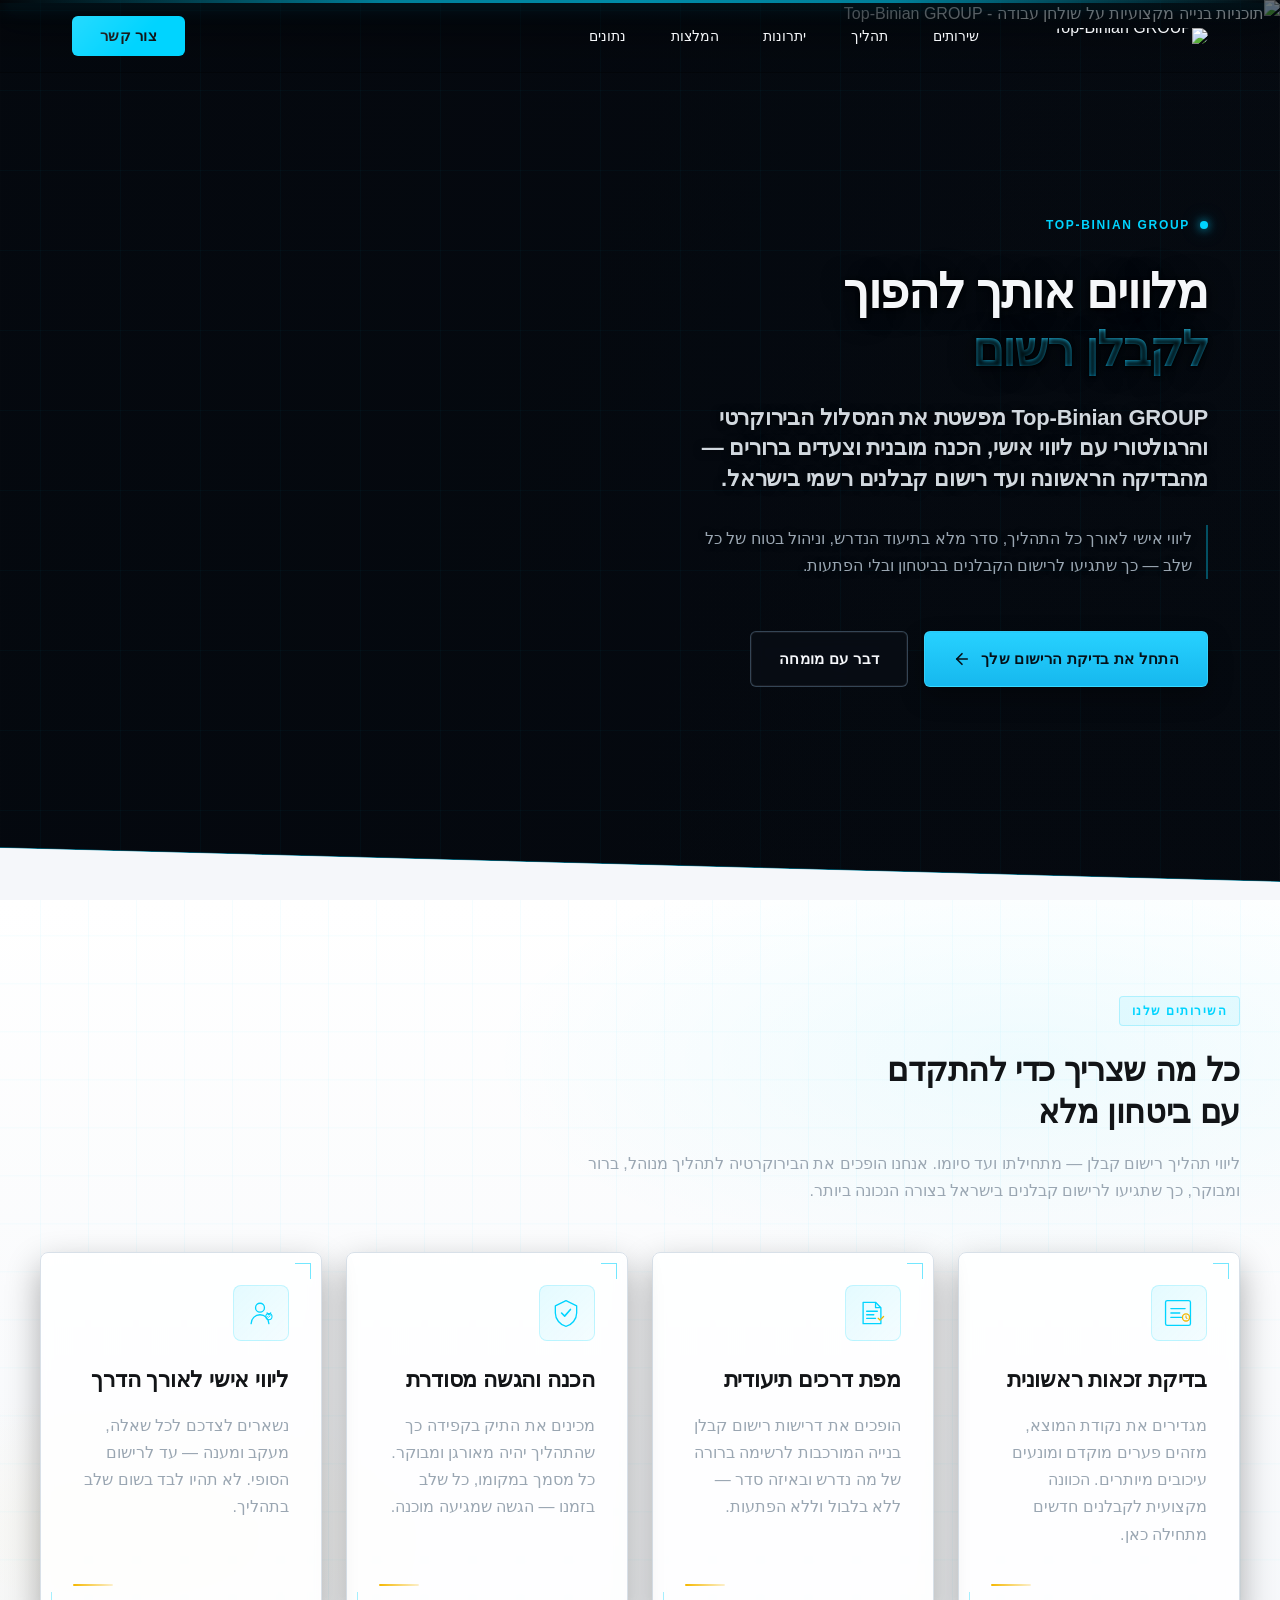
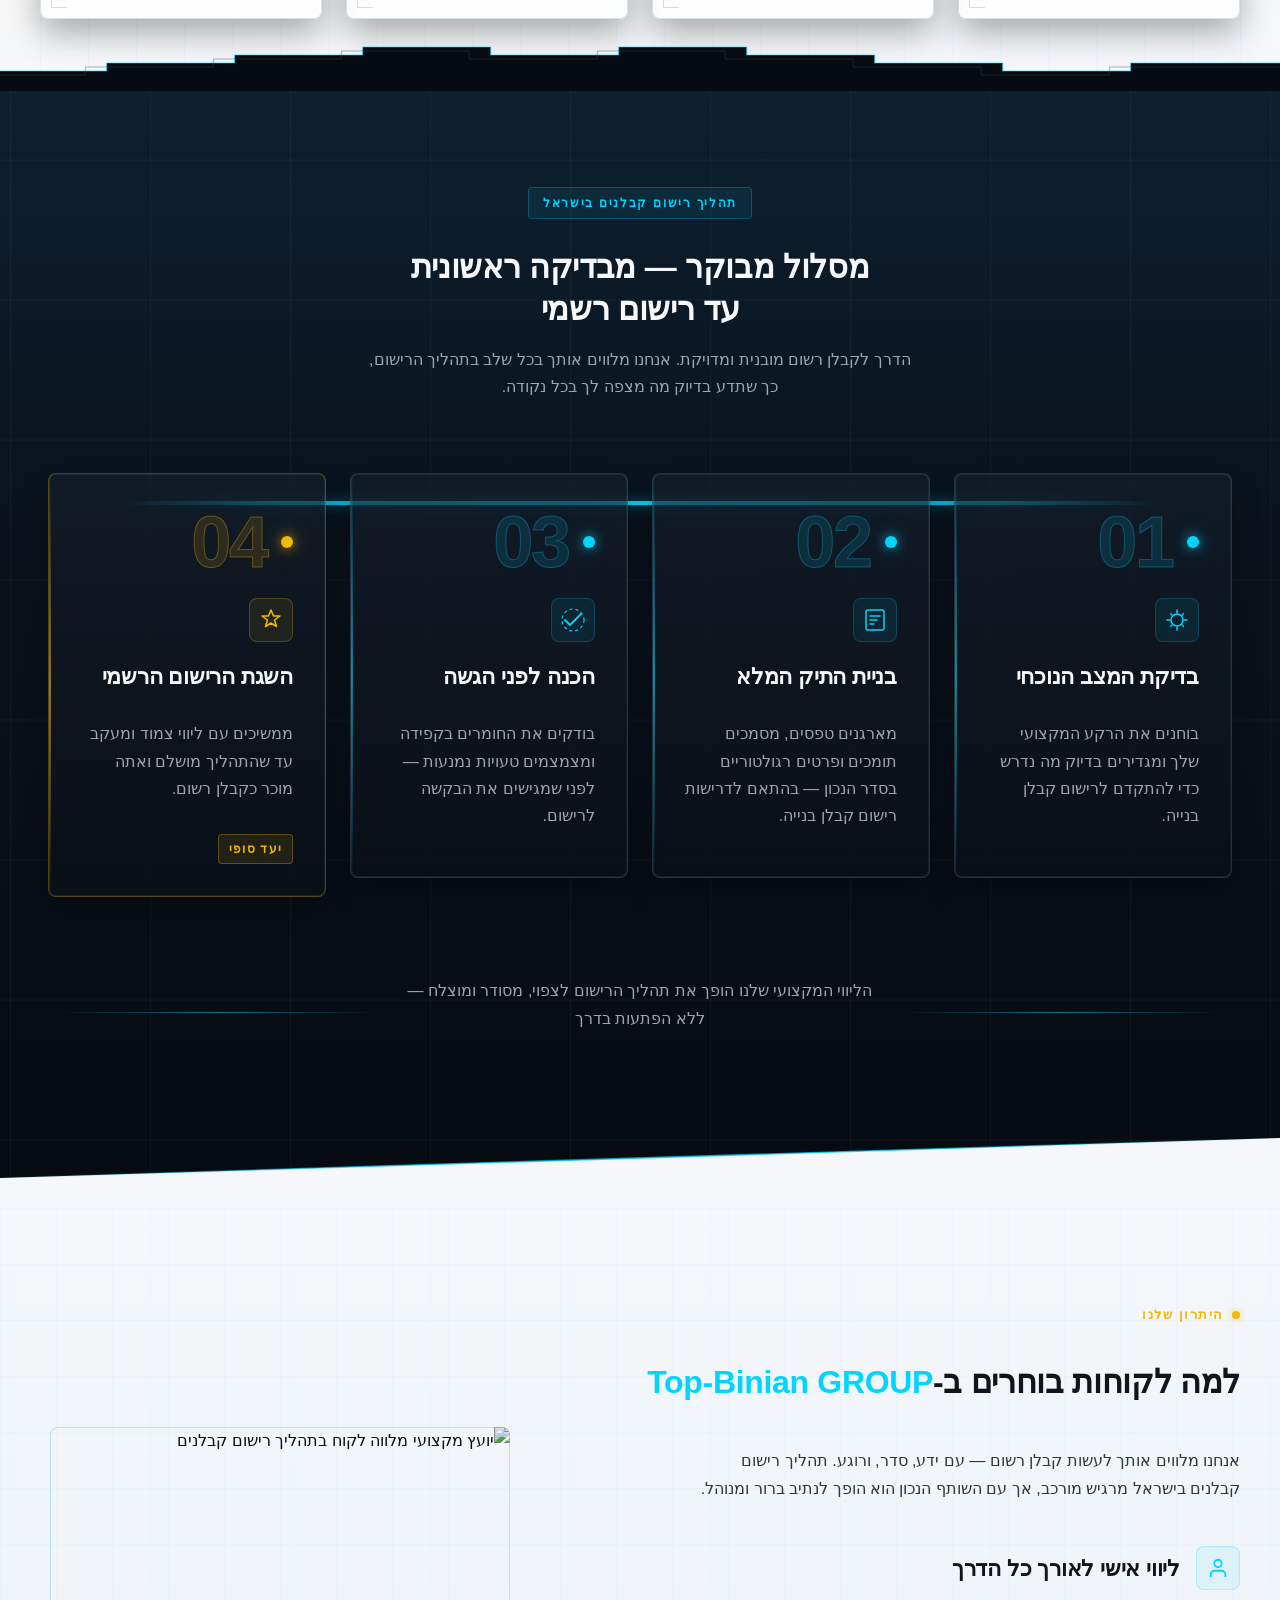
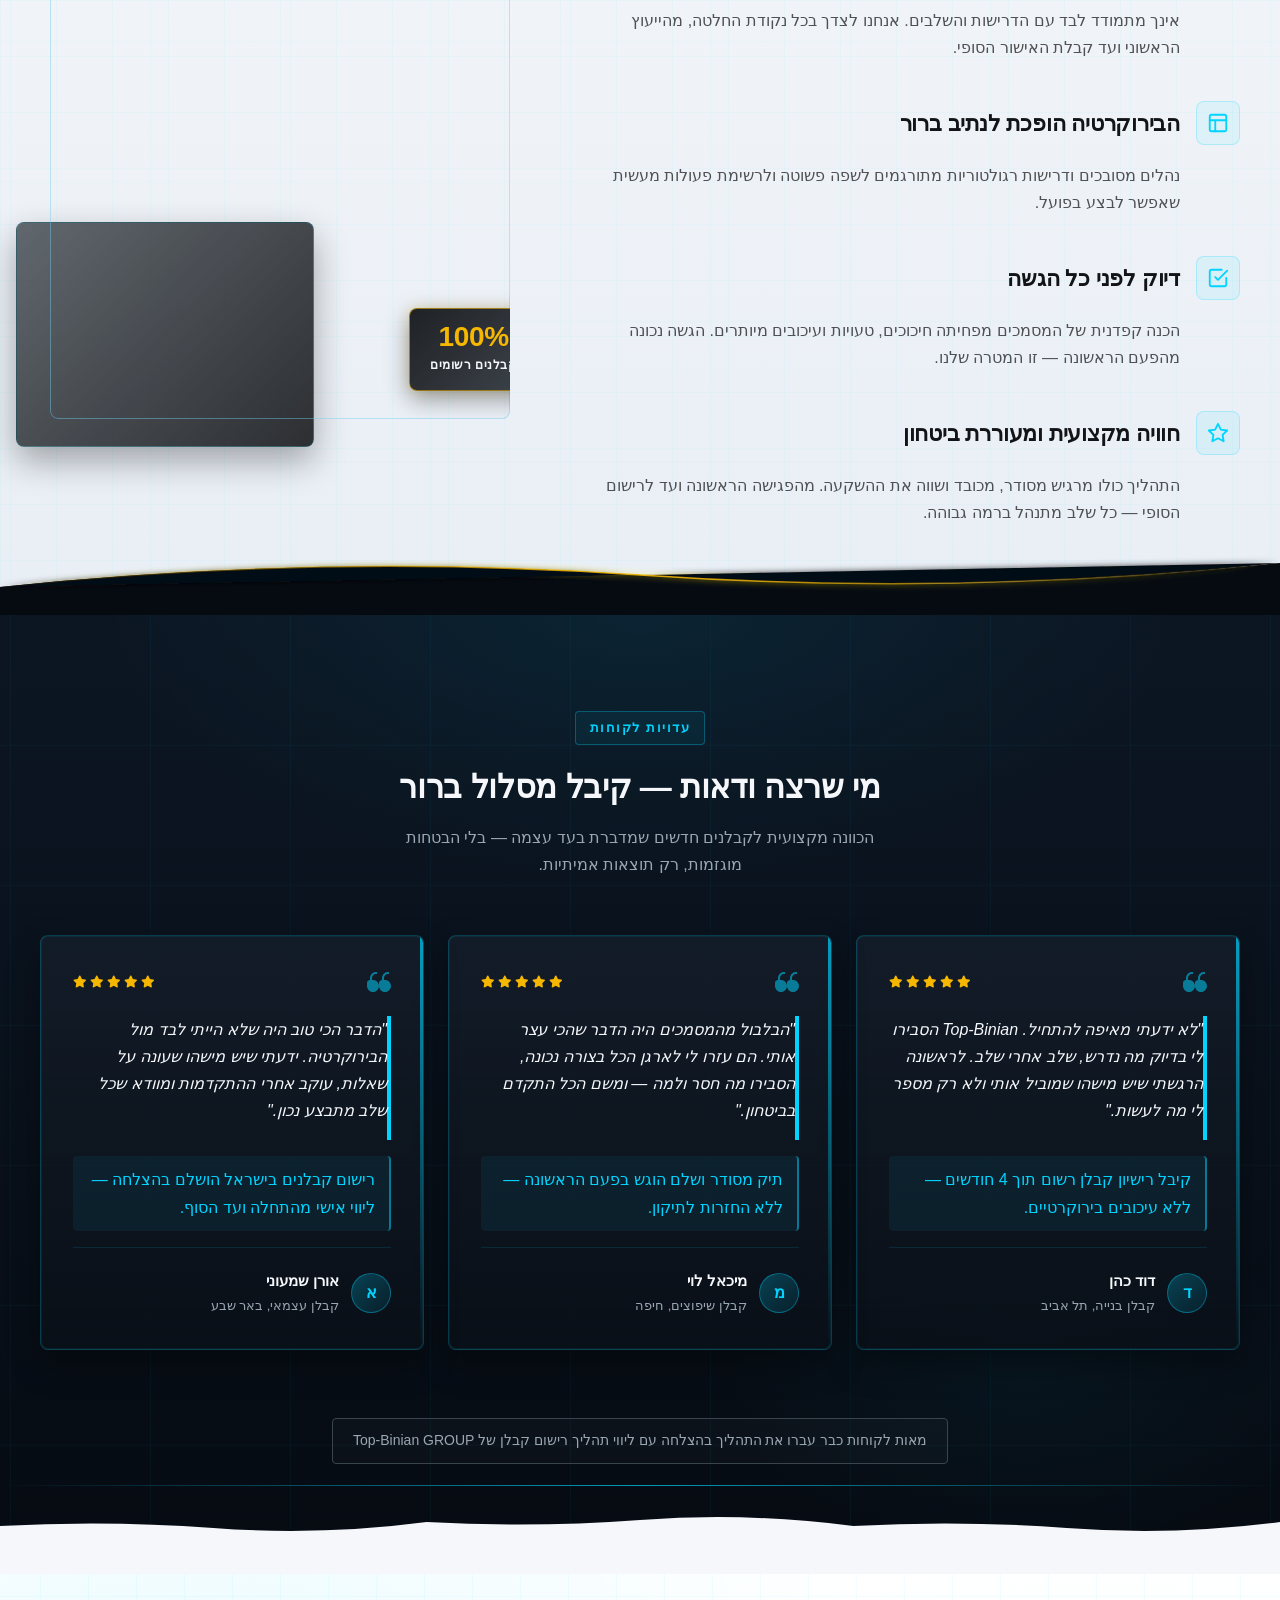
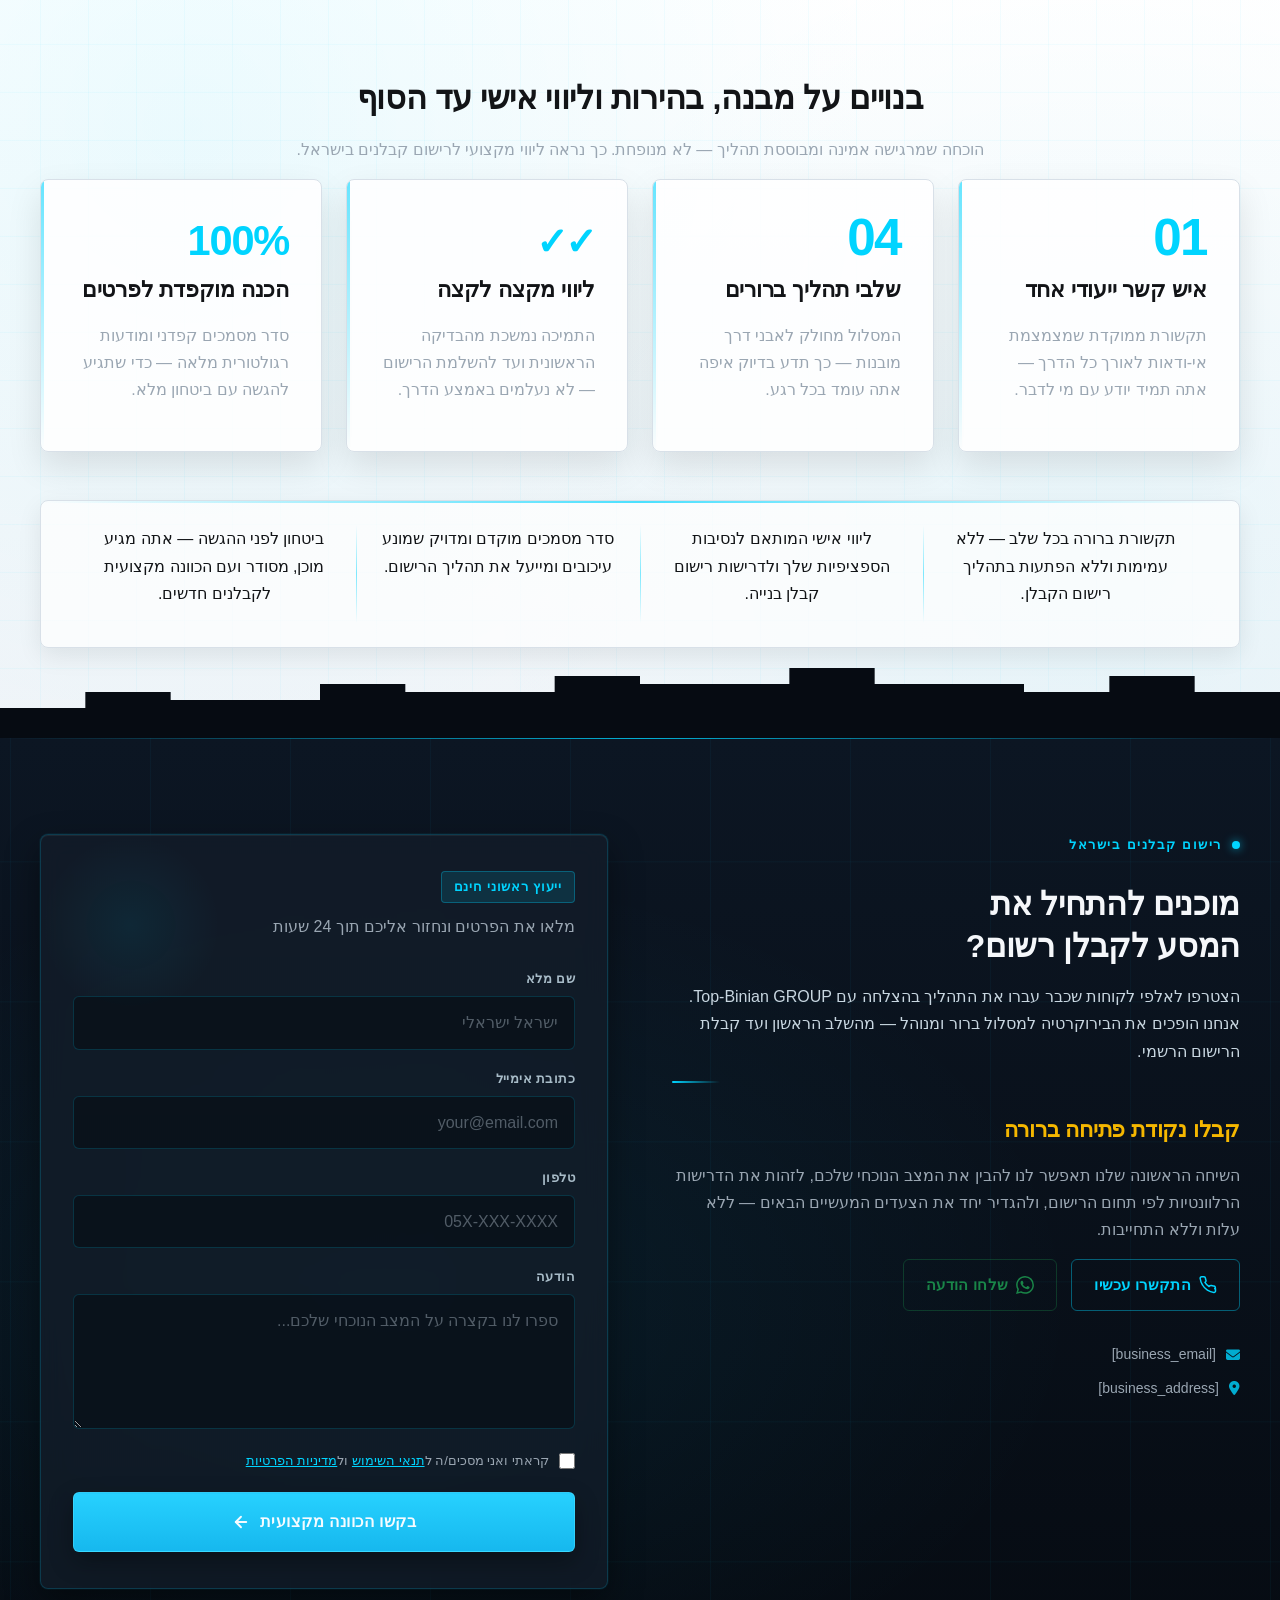
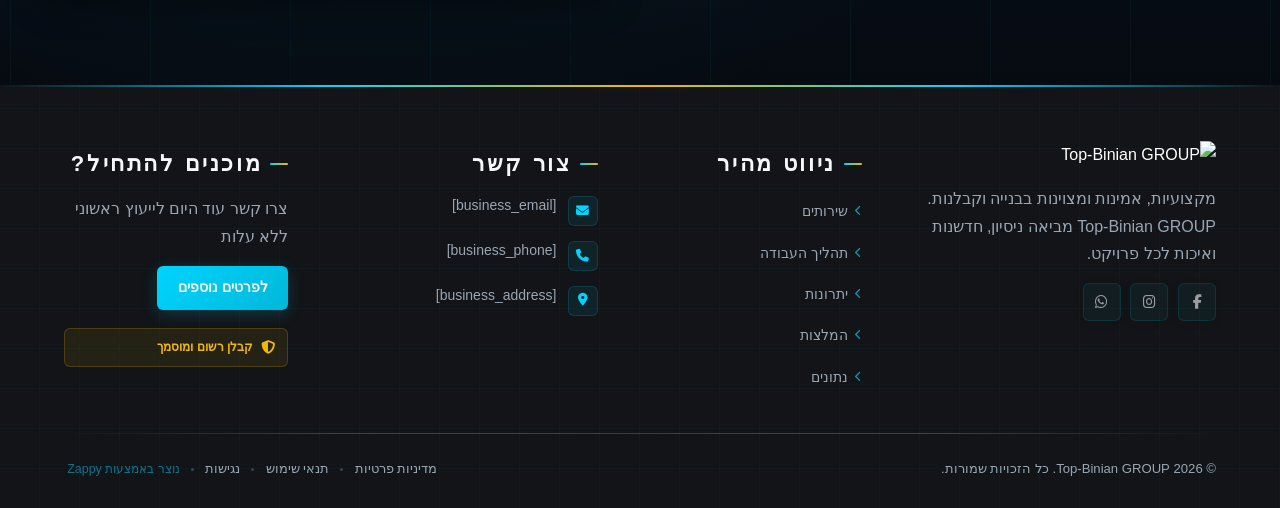
==== index.html @ b106708a "Background sync: Progressive GitHub Sync" ====
<!DOCTYPE html>
<html lang="he" dir="rtl">
<head>
    <meta charset="UTF-8">
    <meta name="viewport" content="width=device-width, initial-scale=1.0">
    <meta name="robots" content="index, follow">
    <title>רישום קבלנים בישראל — Top-Binian GROUP</title>
    <meta name="description" content="A professional consulting service that guides and accompanies individuals through the process of becoming a registered contractor. The business focuses on simpl">
    <meta name="keywords" content="רישום קבלנים בישראל, ליווי תהליך רישום קבלן, הכוונה מקצועית לקבלנים חדשים, דרישות רישום קבלן בניה">
    
    <!-- Favicons -->
    <link rel="icon" type="image/x-icon" href="/assets/favicon.ico">
    <link rel="icon" type="image/png" sizes="16x16" href="/assets/favicon-16x16.png">
    <link rel="icon" type="image/png" sizes="32x32" href="/assets/favicon-32x32.png">
    <link rel="icon" type="image/png" sizes="48x48" href="/assets/favicon-48x48.png">
    <link rel="icon" type="image/png" sizes="192x192" href="/assets/favicon-192x192.png">
    <link rel="icon" type="image/png" sizes="512x512" href="/assets/favicon-512x512.png">
    <link rel="apple-touch-icon" href="/assets/apple-touch-icon.png">
    <!-- Zappy Analytics -->
<script>
(function() {
  'use strict';
  
  // Configuration
  var config = {
    websiteId: 'aaa43192-8623-4d46-976e-e1072c1087be',
    apiUrl: 'https://api.zappy5.com/api/analytics/track',
    sessionDuration: 30 * 60 * 1000, // 30 minutes
    visitorDuration: 30 * 24 * 60 * 60 * 1000, // 30 days
    trackPageViews: true,
    trackClicks: true,
    trackFormSubmissions: true
  };
  
  // Generate or retrieve persistent visitor ID (30 days)
  function getVisitorId() {
    var visitorKey = 'zappy_visitor_' + config.websiteId;
    var visitor = null;
    
    try {
      visitor = localStorage.getItem(visitorKey);
      if (visitor) {
        var visitorData = JSON.parse(visitor);
        var now = Date.now();
        
        // Check if visitor ID is still valid (30 days)
        if (now - visitorData.created < config.visitorDuration) {
          // Update last seen timestamp
          visitorData.lastSeen = now;
          localStorage.setItem(visitorKey, JSON.stringify(visitorData));
          return visitorData.id;
        }
      }
    } catch (e) {
      console.warn('Zappy Analytics: LocalStorage not available');
    }
    
    // Generate new visitor ID
    var newVisitorId = 'zv_' + Date.now() + '_' + Math.random().toString(36).substr(2, 9);
    
    try {
      localStorage.setItem(visitorKey, JSON.stringify({
        id: newVisitorId,
        created: Date.now(),
        lastSeen: Date.now()
      }));
    } catch (e) {
      // Continue without local storage
    }
    
    return newVisitorId;
  }
  
  // Generate or retrieve session ID (30 minutes)
  function getSessionId() {
    var sessionKey = 'zappy_session_' + config.websiteId;
    var session = null;
    
    try {
      session = sessionStorage.getItem(sessionKey);
      if (session) {
        var sessionData = JSON.parse(session);
        var now = Date.now();
        
        // Check if session is still valid
        if (now - sessionData.timestamp < config.sessionDuration) {
          // Update timestamp
          sessionData.timestamp = now;
          sessionStorage.setItem(sessionKey, JSON.stringify(sessionData));
          return sessionData.id;
        }
      }
    } catch (e) {
      console.warn('Zappy Analytics: SessionStorage not available');
    }
    
    // Generate new session ID
    var newSessionId = 'zs_' + Date.now() + '_' + Math.random().toString(36).substr(2, 9);
    
    try {
      sessionStorage.setItem(sessionKey, JSON.stringify({
        id: newSessionId,
        timestamp: Date.now()
      }));
    } catch (e) {
      // Continue without session storage
    }
    
    return newSessionId;
  }
  
  var visitorId = getVisitorId();
  var sessionId = getSessionId();
  
  // Track an event
  function trackEvent(eventType, data) {
    data = data || {};
    
    var eventData = {
      website_id: config.websiteId,
      event_type: eventType,
      page_path: window.location.pathname,
      referrer: document.referrer || 'direct',
      visitor_id: visitorId,
      session_id: sessionId,
      metadata: data
    };
    
    // Use sendBeacon if available (better for page unload events)
    if (navigator.sendBeacon) {
      var blob = new Blob([JSON.stringify(eventData)], { type: 'application/json' });
      navigator.sendBeacon(config.apiUrl, blob);
    } else {
      // Fallback to fetch
      fetch(config.apiUrl, {
        method: 'POST',
        headers: {
          'Content-Type': 'application/json'
        },
        body: JSON.stringify(eventData),
        keepalive: true
      }).catch(function(error) {
        console.warn('Zappy Analytics: Failed to track event', error);
      });
    }
  }
  
  // Track page view
  if (config.trackPageViews) {
    trackEvent('pageview', {
      title: document.title,
      url: window.location.href
    });
  }
  
  // Track clicks on important elements
  if (config.trackClicks) {
    document.addEventListener('click', function(e) {
      var target = e.target;
      
      // Track button clicks (counted as actions)
      if (target.tagName === 'BUTTON' || target.closest('button')) {
        var button = target.tagName === 'BUTTON' ? target : target.closest('button');
        trackEvent('click', {
          element: 'button',
          text: button.textContent.trim().substring(0, 100),
          id: button.id || null,
          class: button.className || null
        });
      }
      
      // Track link clicks (navigation - not counted as actions)
      else if (target.tagName === 'A' || target.closest('a')) {
        var link = target.tagName === 'A' ? target : target.closest('a');
        trackEvent('navigation', {
          element: 'link',
          text: link.textContent.trim().substring(0, 100),
          href: link.href,
          external: link.hostname !== window.location.hostname
        });
      }
    }, true);
  }
  
  // Track form submissions
  if (config.trackFormSubmissions) {
    document.addEventListener('submit', function(e) {
      var form = e.target;
      
      trackEvent('form_submit', {
        form_id: form.id || null,
        form_name: form.name || null,
        form_action: form.action || null,
        form_method: form.method || 'GET'
      });
    }, true);
  }
  
  // Track time on page (send on page unload)
  var pageLoadTime = Date.now();
  
  window.addEventListener('beforeunload', function() {
    var timeOnPage = Math.floor((Date.now() - pageLoadTime) / 1000); // in seconds
    
    trackEvent('page_unload', {
      time_on_page: timeOnPage,
      page_path: window.location.pathname
    });
  });
  
  // Expose tracking function globally for custom events
  window.zappyAnalytics = {
    track: trackEvent,
    getVisitorId: function() { return visitorId; },
    getSessionId: function() { return sessionId; }
  };
  
})();
</script>
<!-- End Zappy Analytics -->
    <meta property="og:title" content="רישום קבלנים בישראל — Top-Binian GROUP">
    <meta property="og:description" content="A professional consulting service that guides and accompanies individuals through the process of becoming a registered contractor. The business focuses on simpl">
    <meta name="twitter:card" content="summary_large_image">
    <meta name="twitter:title" content="רישום קבלנים בישראל — Top-Binian GROUP">
    <meta name="twitter:description" content="A professional consulting service that guides and accompanies individuals through the process of becoming a registered contractor. The business focuses on simpl">
    <meta property="og:type" content="website">
  <meta property="og:locale" content="he_IL">
  
  
  
  
  
  <link rel="stylesheet" href="https://cdnjs.cloudflare.com/ajax/libs/font-awesome/6.4.0/css/all.min.css">

    <!-- Favicons -->
    <link rel="icon" type="image/x-icon" href="/assets/favicon.ico">
    <link rel="icon" type="image/png" sizes="16x16" href="/assets/favicon-16x16.png">
    <link rel="icon" type="image/png" sizes="32x32" href="/assets/favicon-32x32.png">
    <link rel="icon" type="image/png" sizes="48x48" href="/assets/favicon-48x48.png">
    <link rel="icon" type="image/png" sizes="192x192" href="/assets/favicon-192x192.png">
    <link rel="icon" type="image/png" sizes="512x512" href="/assets/favicon-512x512.png">
    <link rel="apple-touch-icon" href="/assets/apple-touch-icon.png">
    <!-- Cookie Consent -->
    <link rel="stylesheet" href="https://cdn.jsdelivr.net/npm/vanilla-cookieconsent@3/dist/cookieconsent.css">
    <script src="https://cdn.jsdelivr.net/npm/vanilla-cookieconsent@3/dist/cookieconsent.umd.js"></script>
    <!-- Mickidum Accessibility Toolbar -->
    <script src="https://cdn.jsdelivr.net/gh/mickidum/acc_toolbar/acctoolbar/acctoolbar.min.js"></script>
    <link rel="stylesheet" href="/styles.css">

    <style id="zappy-dropdown-submenu-styles">
      /* ========== DESKTOP DROPDOWN SUBMENU STYLES ========== */
      /* Base styles for dropdown submenus - parent must be positioned */
      .nav-menu li:has(.sub-menu), nav li:has(.sub-menu), .navbar li:has(.sub-menu), #navMenu li:has(.sub-menu) { position: relative; }
      /* Submenu base - hidden by default */
      .nav-menu .sub-menu, nav .sub-menu, .navbar .sub-menu, #navMenu .sub-menu { display: block !important; position: absolute !important; top: 100%; left: 0; min-width: 220px; background: white; border-radius: 8px; box-shadow: 0 8px 25px rgba(0,0,0,0.15); padding: 8px 0; opacity: 0; visibility: hidden; transform: translateY(10px); transition: all 0.3s ease; z-index: 1000; list-style: none; pointer-events: none; }
      /* CRITICAL: Desktop hover styles to show dropdown */
      .nav-menu li:hover > .sub-menu, nav li:hover > .sub-menu, .navbar li:hover > .sub-menu, #navMenu li:hover > .sub-menu { opacity: 1 !important; visibility: visible !important; transform: translateY(0) !important; pointer-events: auto !important; }
      /* Submenu item styling */
      .sub-menu li { list-style: none; margin: 0; padding: 0; }
      .sub-menu a { display: block !important; padding: 10px 16px !important; color: var(--text-dark, #333) !important; font-weight: 500; text-decoration: none; white-space: nowrap; transition: background-color 0.2s; }
      .sub-menu .zappy-nav-child > a { padding-left: 28px !important; font-size: 0.9em !important; opacity: 0.85 !important; }
      [dir="rtl"] .sub-menu .zappy-nav-child > a, html[lang="he"] .sub-menu .zappy-nav-child > a, html[lang="ar"] .sub-menu .zappy-nav-child > a { padding-left: 10px !important; padding-right: 28px !important; }
      .sub-menu .zappy-nav-parent > a { font-weight: 600 !important; }
      .sub-menu a:hover { background-color: #f5f5f5; }
      /* RTL (Hebrew/Arabic) dropdown positioning */
      [dir="rtl"] .nav-menu .sub-menu, [dir="rtl"] nav .sub-menu, [dir="rtl"] .navbar .sub-menu, html[lang="he"] .nav-menu .sub-menu, html[lang="he"] nav .sub-menu, html[lang="he"] .navbar .sub-menu, html[lang="ar"] .nav-menu .sub-menu, html[lang="ar"] nav .sub-menu, html[lang="ar"] .navbar .sub-menu { left: auto !important; right: 0 !important; }
      /* Hide empty dropdown menus (exclude catalog sub-menus that use <a> children instead of <li>) */
      .sub-menu:empty, .sub-menu:not(:has(li:not(.zappy-hidden-menu-item))):not(:has(> a)), .sub-menu:not(:has(li)):not(:has(> a)) { display: none !important; opacity: 0 !important; visibility: hidden !important; pointer-events: none !important; }
      /* Desktop: show submenu on Menu Group hover */
      li:has(.menu-group-title):hover > .sub-menu { opacity: 1 !important; visibility: visible !important; transform: translateY(0) !important; pointer-events: auto !important; }
      /* Menu Group title styling */
      .nav-menu > li > .menu-group-title, #navMenu > li > .menu-group-title { display: inline-block; padding: 0.5rem 1rem; cursor: default; user-select: none; }
      
      /* ========== MOBILE SUBMENU STYLES ========== */
      @media (max-width: 768px) {
        .nav-menu .sub-menu, nav .sub-menu, .navbar .sub-menu, #navMenu .sub-menu { position: static !important; transform: none !important; box-shadow: none !important; background: transparent !important; max-height: 0; overflow: hidden; opacity: 0; visibility: hidden; transition: max-height 0.3s ease, opacity 0.3s ease; padding: 0 !important; border-radius: 0 !important; }
        .navbar .sub-menu.mobile-expanded, .nav-menu .sub-menu.mobile-expanded, #navMenu .sub-menu.mobile-expanded { max-height: none !important; overflow-y: visible !important; opacity: 1 !important; visibility: visible !important; padding: 8px 0 8px 16px !important; }
        [dir="rtl"] .sub-menu.mobile-expanded, html[lang="he"] .sub-menu.mobile-expanded { padding: 8px 16px 8px 0 !important; }
        /* Disable hover behavior on mobile */
        .nav-menu li:hover > .sub-menu, nav li:hover > .sub-menu, .navbar li:hover > .sub-menu, #navMenu li:hover > .sub-menu { opacity: 0; visibility: hidden; pointer-events: none; }
        .nav-menu li > .sub-menu.mobile-expanded, nav li > .sub-menu.mobile-expanded, .navbar li > .sub-menu.mobile-expanded, #navMenu li > .sub-menu.mobile-expanded { opacity: 1 !important; visibility: visible !important; pointer-events: auto !important; }
        .nav-menu li:has(.sub-menu), nav li:has(.sub-menu), .navbar li:has(.sub-menu), #navMenu li:has(.sub-menu) { display: flex !important; flex-wrap: wrap !important; align-items: center !important; position: relative !important; min-height: 44px !important; }
        .nav-menu li:has(.sub-menu) > a, nav li:has(.sub-menu) > a, .navbar li:has(.sub-menu) > a, #navMenu li:has(.sub-menu) > a { flex: 1 !important; min-width: 0 !important; }
        .nav-menu li:has(.sub-menu) > .menu-group-title, nav li:has(.sub-menu) > .menu-group-title, .navbar li:has(.sub-menu) > .menu-group-title, #navMenu li:has(.sub-menu) > .menu-group-title { flex: 1 !important; min-width: 0 !important; padding: 0 !important; line-height: inherit !important; }
        .nav-menu li:has(.sub-menu) > .sub-menu, nav li:has(.sub-menu) > .sub-menu, .navbar li:has(.sub-menu) > .sub-menu, #navMenu li:has(.sub-menu) > .sub-menu { flex-basis: 100% !important; width: 100% !important; }
        .nav-menu li:has(.sub-menu) > a [class*="chevron"], .nav-menu li:has(.sub-menu) > a [class*="arrow"], .nav-menu li:has(.sub-menu) > a .fa-chevron-down, .nav-menu li:has(.sub-menu) > a .fa-angle-down, nav li:has(.sub-menu) > a [class*="chevron"], nav li:has(.sub-menu) > a [class*="arrow"], #navMenu li:has(.sub-menu) > a [class*="chevron"], #navMenu li:has(.sub-menu) > a [class*="arrow"] { display: none !important; visibility: hidden !important; }
        .mobile-submenu-toggle { display: flex !important; align-items: center !important; justify-content: center !important; width: 44px !important; height: auto !important; background: transparent !important; border: none !important; cursor: pointer !important; color: var(--text-light) !important; position: static !important; flex-shrink: 0 !important; align-self: stretch !important; z-index: 2 !important; padding: 0 !important; margin: 0 !important; }
        .mobile-submenu-toggle::after { content: '' !important; width: 0 !important; height: 0 !important; border-left: 6px solid transparent !important; border-right: 6px solid transparent !important; border-top: 7px solid currentColor !important; transition: transform 0.3s ease !important; }
        .mobile-submenu-toggle.expanded::after { transform: rotate(180deg) !important; }
        .sub-menu a { padding: 10px 0 !important; display: block !important; color: var(--text-light) !important; white-space: normal !important; }
        .sub-menu .zappy-nav-child > a { padding-left: 28px !important; font-size: 0.9em !important; opacity: 0.85 !important; }
        [dir="rtl"] .sub-menu .zappy-nav-child > a, html[lang="he"] .sub-menu .zappy-nav-child > a, html[lang="ar"] .sub-menu .zappy-nav-child > a { padding-left: 0 !important; padding-right: 28px !important; }
        .sub-menu .zappy-nav-parent > a { font-weight: 600 !important; }
        .nav-menu.active, #navMenu.active { max-width: 100vw !important; overflow-x: hidden !important; box-sizing: border-box !important; }
        .navbar .sub-menu li a, nav.navbar .sub-menu li a, .zappy-products-dropdown .sub-menu a { color: var(--text-light) !important; }
      }
      @media (min-width: 769px) { .mobile-submenu-toggle { display: none !important; } }
    </style>

    <style id="mobile-lang-menu-deployed-css">
    @media (max-width: 768px) {
      .lang-switcher,
      .nav-cta-container .lang-switcher,
      .nav-container .lang-switcher,
      .navbar .lang-switcher,
      .navbar .nav-cta-container .lang-switcher,
      .nav-icons-left .lang-switcher,
      .nav-ecommerce-icons .lang-switcher { display: none !important; }
      .mobile-lang-menu { width: 100%; border-top: 1px solid rgba(128,128,128,0.2); padding: 8px 0 0 0; margin-top: 8px; }
      .mobile-lang-toggle { display: flex !important; align-items: center; justify-content: space-between; width: 100%; padding: 12px 16px; background: none; border: none; cursor: pointer; font-size: 15px; color: inherit; font-family: inherit; }
      .mobile-lang-toggle::after { content: ''; display: inline-block; width: 8px; height: 8px; border-right: 2px solid currentColor; border-bottom: 2px solid currentColor; transform: rotate(45deg); transition: transform 0.3s ease; margin-left: 8px; }
      .mobile-lang-toggle.expanded::after { transform: rotate(-135deg); }
      .mobile-lang-options { max-height: 0; overflow: hidden; transition: max-height 0.3s ease; }
      .mobile-lang-options.expanded { max-height: 300px; }
      .mobile-lang-option { display: flex !important; align-items: center; gap: 10px; padding: 10px 24px; text-decoration: none; color: inherit; font-size: 14px; font-family: inherit; }
      .mobile-lang-option:hover { background: rgba(128,128,128,0.1); }
      .mobile-lang-option.active { font-weight: 600; opacity: 0.7; pointer-events: none; }
      .mobile-lang-option img { width: 20px; height: 20px; border-radius: 50%; }
    }
    @media (min-width: 769px) {
      .mobile-lang-menu { display: none !important; }
    }
    </style>

    <style id="zappy-widget-visibility">
      #mic-access-tool-general-button, .mic-access-tool-general-button,
      #mic-init-access-tool .mic-access-tool-general-button, #mic-init-access-tool #mic-access-tool-general-button,
      ._access-icon, #mic-access-tool-box, .mic-access-tool-box,
      #mic-init-access-tool #mic-access-tool-box, div[id*="mic-access-tool-box"], ._access-menu {
        display: none !important; visibility: hidden !important; opacity: 0 !important; pointer-events: none !important;
      }
    </style>
</head>
<body>

  <nav class="navbar" dir="rtl">
  <button class="mobile-toggle" id="mobileToggle" aria-label="Menu">
    <svg class="hamburger-icon" width="24" height="24" viewBox="0 0 24 24" fill="none">
      <path d="M3 12h18M3 6h18M3 18h18" stroke="currentColor" stroke-width="2" stroke-linecap="round"></path>
    </svg>
    <svg class="close-icon" width="24" height="24" viewBox="0 0 24 24" fill="none" style="display: none;">
      <path d="M18 6L6 18M6 6l12 12" stroke="currentColor" stroke-width="2" stroke-linecap="round"></path>
    </svg>
  </button>

  <button class="phone-header-btn" data-phone="" aria-label="Call">
    <svg width="20" height="20" viewBox="0 0 24 24" fill="currentColor">
      <path d="M22 16.92v3a2 2 0 0 1-2.18 2 19.79 19.79 0 0 1-8.63-3.07 19.5 19.5 0 0 1-6-6 19.79 19.79 0 0 1-3.07-8.67A2 2 0 0 1 4.11 2h3a2 2 0 0 1 2 1.72 12.84 12.84 0 0 0 .7 2.81 2 2 0 0 1-.45 2.11L8.09 9.91a16 16 0 0 0 6 6l1.27-1.27a2 2 0 0 1 2.11-.45 12.84 12.84 0 0 0 2.81.7A2 2 0 0 1 22 16.92z"></path>
    </svg>
  </button>

  <div class="nav-container">
    <div class="nav-right-group"><div class="nav-brand">
      <a href="/" class="logo-link">
        <img src="/assets/top-binian-group-logo.webp" alt="Top-Binian GROUP" class="logo">
      </a>
    </div><ul class="nav-menu" id="navMenu"><li><a href="#services">שירותים</a></li><li><a href="#process">תהליך</a></li><li><a href="#benefits">יתרונות</a></li><li><a href="#testimonials">המלצות</a></li><li><a href="#stats">נתונים</a></li></ul></div>

    

    <div class="nav-cta-container">
      <a href="#contact" class="nav-cta-btn">צור קשר</a>
    </div>
  </div>
</nav>
<script>

// Navbar Mobile Menu Toggle and Contrast Fix
(function() {
  // Use 'load' event instead of 'DOMContentLoaded' to ensure we run AFTER all other scripts
  window.addEventListener('load', function() {
    
    // FIX MOBILE BUTTON CONTRAST
    // Detect navbar background color and apply contrasting color to mobile buttons
    const navbar = document.querySelector('.navbar, nav, header');
    if (!navbar) {
      console.log('[Navbar] Navbar element not found');
      return;
    }
    
    // DECLARE VARIABLES EARLY to avoid Temporal Dead Zone errors
    // These are used in multiple places below
    let mobileToggle = document.getElementById('mobileToggle') ||
                       document.querySelector('.mobile-toggle') ||
                       document.querySelector('.hamburger') ||
                       document.querySelector('.hamburger-menu') ||
                       document.querySelector('.menu-toggle') ||
                       document.querySelector('.burger-menu') ||
                       document.querySelector('[aria-label="Menu"]') ||
                       document.querySelector('[aria-label="תפריט"]');
    
    const phoneBtn = document.querySelector('.phone-header-btn');
    
    const computedStyle = window.getComputedStyle(navbar);
    let bgColor = computedStyle.backgroundColor;
    
    console.log('[Navbar] Initial navbar background:', bgColor);
    
    // Check if background is transparent or rgba with 0 alpha
    const isTransparent = bgColor === 'transparent' || 
                         bgColor === 'rgba(0, 0, 0, 0)' ||
                         (bgColor.startsWith('rgba') && bgColor.includes(', 0)'));
    
    if (isTransparent) {
      // Check for background-image or gradient
      const bgImage = computedStyle.backgroundImage;
      if (bgImage && bgImage !== 'none') {
        console.log('[Navbar] Navbar has background image/gradient, using dark text');
        bgColor = 'rgb(240, 240, 240)'; // Assume light background
      } else {
        // Transparent navbar - check body background
        const bodyBg = window.getComputedStyle(document.body).backgroundColor;
        console.log('[Navbar] Navbar transparent, using body background:', bodyBg);
        bgColor = bodyBg;
      }
    }
    
    // Calculate luminance to determine if background is light or dark
    const rgb = bgColor.match(/\d+/g);
    if (rgb && rgb.length >= 3) {
      const r = parseInt(rgb[0]);
      const g = parseInt(rgb[1]);
      const b = parseInt(rgb[2]);
      const luminance = (0.299 * r + 0.587 * g + 0.114 * b) / 255;
      
      // Mobile button colors are set by Claude's AI-generated CSS (same as .nav-menu a)
      // No dynamic color overrides needed - colors come from the generated navbar CSS
      console.log('[Navbar] Mobile button colors preserved from Claude CSS (luminance:', luminance.toFixed(2) + ')');
      
      // FIX ICON SIZES - Ensure SVGs are properly sized and visible
      // INJECT CRITICAL CSS TO OVERRIDE ANY CONFLICTING RULES
      const criticalCSS = document.createElement('style');
      criticalCSS.id = 'zappy-mobile-nav-fix';
      const htmlLang = document.documentElement.lang || 'en';
      const htmlDir = document.documentElement.dir || 'ltr';
      // Check both dir attribute AND lang for RTL detection
      // dir="rtl" is the most reliable indicator
      const isRTL = htmlDir === 'rtl' || htmlLang === 'he' || htmlLang === 'ar';
      
      criticalCSS.textContent = `
        /* Hide mobile buttons on desktop, show only on mobile */
        @media (min-width: 769px) {
          .mobile-toggle,
          .phone-header-btn {
            display: none !important;
          }
        }
        
        /* Show and position mobile buttons correctly on mobile */
        @media (max-width: 768px) {
          .mobile-toggle,
          .phone-header-btn {
            position: absolute !important;
            top: 50% !important;
            transform: translateY(-50%) !important;
            z-index: 1001 !important;
            display: flex !important;
            align-items: center !important;
            justify-content: center !important;
            width: 36px !important;
            height: 36px !important;
            border-radius: 50% !important;
            border: none !important;
            cursor: pointer !important;
            padding: 6px !important;
            background: none !important;
            color: var(--nav-text, var(--text-light)) !important;
          }
          
          /* LTR positioning (default): hamburger LEFT, phone RIGHT */
          html:not([dir="rtl"]):not([lang="he"]):not([lang="ar"]) .mobile-toggle,
          html[dir="ltr"] .mobile-toggle {
            left: 12px !important;
            right: auto !important;
          }
          html:not([dir="rtl"]):not([lang="he"]):not([lang="ar"]) .phone-header-btn,
          html[dir="ltr"] .phone-header-btn {
            right: 12px !important;
            left: auto !important;
          }
          
          /* RTL positioning: hamburger RIGHT, phone LEFT */
          html[dir="rtl"] .mobile-toggle,
          html[lang="he"] .mobile-toggle,
          html[lang="ar"] .mobile-toggle {
            right: 12px !important;
            left: auto !important;
          }
          html[dir="rtl"] .phone-header-btn,
          html[lang="he"] .phone-header-btn,
          html[lang="ar"] .phone-header-btn {
            left: 12px !important;
            right: auto !important;
          }
          
          /* CRITICAL: Ensure nav-container has min-height on mobile */
          /* All children are positioned absolutely/fixed on mobile, so height:auto collapses to 0 */
          .nav-container {
            min-height: 70px !important;
            position: relative !important;
          }
          
          /* Ensure SVG icons are properly sized and inherit color */
          .mobile-toggle svg,
          .phone-header-btn svg {
            width: 24px !important;
            height: 24px !important;
            /* Don't force display - let JavaScript control hamburger/close toggle */
          }
          
          /* Reset nav-cta-container on mobile - remove desktop box-shadow/padding */
          /* that creates a visible ghost box when CTA button is hidden */
          .nav-cta-container {
            box-shadow: none !important;
            padding: 0 !important;
          }
          
          /* Hide nav-cta-container entirely on mobile when there's no lang-switcher */
          /* (only the CTA button is inside, and it's hidden on mobile) */
          .nav-cta-container:not(:has(.lang-switcher)) {
            display: none !important;
          }
          
          /* CRITICAL: Prevent hero image fade gradient from bleeding over headline text */
          /* The .image-fade-gradient has bottom: -30px (extends below parent) */
          /* On mobile stacked layout, this overlaps the h1 text below the image */
          .hero-image-column {
            overflow: hidden !important;
          }
          .image-fade-gradient {
            bottom: 0 !important;
          }
          
          /* Hide desktop language switcher on mobile - hamburger menu handles it */
          /* High specificity to override stored CSS */
          .lang-switcher,
          .nav-cta-container .lang-switcher,
          .nav-container .lang-switcher,
          .navbar .lang-switcher,
          .navbar .nav-cta-container .lang-switcher {
            display: none !important;
          }
        }
      `;
      
      // Remove existing fix if present and inject new one
      const existing = document.getElementById('zappy-mobile-nav-fix');
      if (existing) existing.remove();
      document.head.appendChild(criticalCSS);
      
      console.log('[Navbar] Critical CSS injected for mobile nav positioning');
      
      // ONLY apply inline positioning styles on mobile viewport
      // On desktop, the CSS handles hiding these buttons with display: none
      // Inline styles were breaking desktop layout by overriding CSS
      const isMobileViewport = window.innerWidth <= 768;
      
      if (mobileToggle) {
        // Icon sizing applies to all viewports for consistency
        const hamburgerIcon = mobileToggle.querySelector('.hamburger-icon');
        const closeIcon = mobileToggle.querySelector('.close-icon');
        
        if (hamburgerIcon) {
          hamburgerIcon.style.setProperty('width', '24px', 'important');
          hamburgerIcon.style.setProperty('height', '24px', 'important');
          hamburgerIcon.style.setProperty('display', 'block', 'important'); // Show hamburger by default
        }
        if (closeIcon) {
          closeIcon.style.setProperty('width', '24px', 'important');
          closeIcon.style.setProperty('height', '24px', 'important');
          closeIcon.style.setProperty('display', 'none', 'important'); // Hide close icon by default
        }
        
        // ONLY set positioning inline styles on mobile
        if (isMobileViewport) {
          mobileToggle.style.setProperty('position', 'absolute', 'important');
          mobileToggle.style.setProperty('top', '50%', 'important');
          mobileToggle.style.setProperty('transform', 'translateY(-50%)', 'important');
          mobileToggle.style.setProperty('z-index', '1001', 'important');
          
          // Clear any inline left/right so CSS can take over based on html[dir]
          mobileToggle.style.removeProperty('left');
          mobileToggle.style.removeProperty('right');
          
          console.log('[Navbar] Mobile toggle positioning applied (mobile viewport)');
        } else {
          // On desktop, clear any positioning styles to let CSS handle it
          mobileToggle.style.removeProperty('position');
          mobileToggle.style.removeProperty('top');
          mobileToggle.style.removeProperty('transform');
          mobileToggle.style.removeProperty('z-index');
          mobileToggle.style.removeProperty('left');
          mobileToggle.style.removeProperty('right');
          console.log('[Navbar] Desktop viewport - cleared mobile toggle inline positioning');
        }
      }
      
      if (phoneBtn) {
        // Icon sizing applies to all viewports
        const phoneIcon = phoneBtn.querySelector('svg');
        if (phoneIcon) {
          phoneIcon.style.width = '24px';
          phoneIcon.style.height = '24px';
          phoneIcon.setAttribute('width', '24');
          phoneIcon.setAttribute('height', '24');
        }
        
        // ONLY set positioning inline styles on mobile
        if (isMobileViewport) {
          phoneBtn.style.setProperty('position', 'absolute', 'important');
          phoneBtn.style.setProperty('top', '50%', 'important');
          phoneBtn.style.setProperty('transform', 'translateY(-50%)', 'important');
          phoneBtn.style.setProperty('z-index', '1001', 'important');
          
          // Clear any inline left/right so CSS can take over based on html[dir]
          phoneBtn.style.removeProperty('left');
          phoneBtn.style.removeProperty('right');
          
          console.log('[Navbar] Phone button positioning applied (mobile viewport)');
        } else {
          // On desktop, clear any positioning styles to let CSS handle it
          phoneBtn.style.removeProperty('position');
          phoneBtn.style.removeProperty('top');
          phoneBtn.style.removeProperty('transform');
          phoneBtn.style.removeProperty('z-index');
          phoneBtn.style.removeProperty('left');
          phoneBtn.style.removeProperty('right');
          console.log('[Navbar] Desktop viewport - cleared phone button inline positioning');
        }
      }
    } else {
      console.log('[Navbar] Could not parse background color:', bgColor);
    }
    
    // MOBILE MENU TOGGLE
    // Re-query in case DOM changed (mobileToggle already declared at top of function)
    mobileToggle = document.getElementById('mobileToggle') ||
                   document.querySelector('.mobile-toggle') ||
                   document.querySelector('.hamburger') ||
                   document.querySelector('.hamburger-menu') ||
                   document.querySelector('.menu-toggle') ||
                   document.querySelector('.burger-menu') ||
                   document.querySelector('[aria-label="Menu"]') ||
                   document.querySelector('[aria-label="תפריט"]');
    
    // EXPANDED SEARCH: Find nav menu by ID or class
    const navMenu = document.getElementById('navMenu') ||
                  document.querySelector('.nav-menu') ||
                  document.querySelector('.nav-links') ||
                  document.querySelector('nav ul:not(.submenu)');
    
    if (!mobileToggle || !navMenu) {
      console.log('[Navbar] Mobile toggle or menu not found:', { toggle: !!mobileToggle, menu: !!navMenu });
      return;
    }
    
    // Ensure navMenu has ID for CSS targeting
    if (!navMenu.id) {
      navMenu.id = 'navMenu';
    }
    
    console.log('[Navbar] Initializing mobile menu...');
    
    // Remove any existing event listeners by cloning the button
    const newToggle = mobileToggle.cloneNode(true);
    mobileToggle.parentNode.replaceChild(newToggle, mobileToggle);
    
    // Toggle menu on button click - use newToggle now
    newToggle.addEventListener('click', function(e) {
      e.preventDefault();
      e.stopPropagation();
      
      const hamburgerIcon = this.querySelector('.hamburger-icon');
      const closeIcon = this.querySelector('.close-icon');
      const isActive = navMenu.classList.contains('active');
      
      if (isActive) {
        // Close menu
        navMenu.classList.remove('active');
        if (hamburgerIcon) hamburgerIcon.style.setProperty('display', 'block', 'important');
        if (closeIcon) closeIcon.style.setProperty('display', 'none', 'important');
        document.body.style.overflow = '';
        console.log('[Navbar] Menu closed');
      } else {
        // Open menu
        navMenu.classList.add('active');
        if (hamburgerIcon) hamburgerIcon.style.setProperty('display', 'none', 'important');
        if (closeIcon) closeIcon.style.setProperty('display', 'block', 'important');
        document.body.style.overflow = 'hidden';
        console.log('[Navbar] Menu opened');
      }
    });
    
    // Close menu when clicking nav links (but NOT dropdown toggles)
    const navLinks = navMenu.querySelectorAll('a');
    navLinks.forEach(function(link) {
      link.addEventListener('click', function() {
        // Don't close if it's a dropdown child (unless it's a real navigation link)
        if (this.getAttribute('href') === '#') return;
        
        const hamburgerIcon = newToggle.querySelector('.hamburger-icon');
        const closeIcon = newToggle.querySelector('.close-icon');
        
        navMenu.classList.remove('active');
        if (hamburgerIcon) hamburgerIcon.style.setProperty('display', 'block', 'important');
        if (closeIcon) closeIcon.style.setProperty('display', 'none', 'important');
        document.body.style.overflow = '';
        console.log('[Navbar] Menu closed (link clicked)');
      });
    });
    
    // DROPDOWN MENU TOGGLE (for mobile and touch devices)
    var dropdownToggles = navMenu.querySelectorAll('.dropdown-toggle');
    dropdownToggles.forEach(function(toggle) {
      toggle.addEventListener('click', function(e) {
        e.preventDefault();
        e.stopPropagation();
        var parent = this.closest('.nav-dropdown');
        if (!parent) return;
        
        // Close other open dropdowns at the same level
        var siblings = parent.parentNode.querySelectorAll('.nav-dropdown.open');
        siblings.forEach(function(sib) {
          if (sib !== parent) sib.classList.remove('open');
        });
        
        parent.classList.toggle('open');
        console.log('[Navbar] Dropdown toggled:', parent.classList.contains('open') ? 'open' : 'closed');
      });
    });
    
    // Close dropdowns when clicking outside
    document.addEventListener('click', function(e) {
      if (!e.target.closest('.nav-dropdown')) {
        var openDropdowns = document.querySelectorAll('.nav-dropdown.open');
        openDropdowns.forEach(function(dd) { dd.classList.remove('open'); });
      }
    });
    
    console.log('[Navbar] Dropdown handlers initialized for ' + dropdownToggles.length + ' dropdowns');
    
    // Phone button functionality (phoneBtn already declared at top of function)
    if (phoneBtn) {
      phoneBtn.addEventListener('click', function() {
        // Get phone number from placeholder in page or use default
        const phoneLinks = document.querySelectorAll('a[href^="tel:"]');
        const phoneNumber = phoneLinks.length > 0 
          ? phoneLinks[0].getAttribute('href').replace('tel:', '')
          : '[business_phone]';
        
        window.location.href = 'tel:' + phoneNumber;
        console.log('[Navbar] Phone button clicked');
      });
    }
    
    console.log('[Navbar] Mobile menu initialized successfully');
    
    // === WHATSAPP BUTTON VISIBILITY FIX ===
    // Ensure WhatsApp floating button is hidden on desktop and visible on mobile
    // IMPORTANT: Only target the floating button by its class, NOT generic wa.me links
    const handleWhatsAppVisibility = function() {
      const whatsappBtn = document.querySelector('.whatsapp-float');
      if (whatsappBtn) {
        const isDesktop = window.innerWidth >= 769;
        if (isDesktop) {
          whatsappBtn.style.setProperty('display', 'none', 'important');
          whatsappBtn.style.setProperty('visibility', 'hidden', 'important');
          whatsappBtn.style.setProperty('opacity', '0', 'important');
          whatsappBtn.style.setProperty('pointer-events', 'none', 'important');
          console.log('[WhatsApp] Button hidden on desktop');
        } else {
          whatsappBtn.style.removeProperty('display');
          whatsappBtn.style.removeProperty('visibility');
          whatsappBtn.style.removeProperty('opacity');
          whatsappBtn.style.removeProperty('pointer-events');
          console.log('[WhatsApp] Button visible on mobile');
        }
      }
    };
    
    // Run on load
    handleWhatsAppVisibility();
    
    // Run on resize with debouncing
    let resizeTimer;
    window.addEventListener('resize', function() {
      clearTimeout(resizeTimer);
      resizeTimer = setTimeout(handleWhatsAppVisibility, 100);
    });
  });
})();

</script>
  
  <main>
    <section class="index-hero-section" data-layout-spec="בית-hero" dir="rtl" data-hero-type="fullscreen-scrim">
  <!-- Background Image Layer -->
  <div class="index-hero-bg">
    <img data-hero-bg="true" data-placeholder="index-hero-image-1" data-context="Dark cinematic architectural environment: close-up of detailed construction blueprints and technical plans spread on a dark professional table, with precise engineering drawings, registration documents, measurement tools, a compass, and a subtle human hand holding a pen suggesting expert guidance. The scene has deep shadows, cool blue-tinted lighting emphasizing blueprint lines, near-black tones with electric cyan highlights on the technical drawings. Professional, authoritative, and prestigious atmosphere fitting a contractor registration consulting firm in Israel." width="1200" height="700" src="/assets/site-index-hero-image-1.webp" alt="תוכניות בנייה מקצועיות על שולחן עבודה - Top-Binian GROUP">
  </div>

  <!-- Scrim Overlay -->
  <div class="index-hero-scrim" aria-hidden="true"></div>

  <!-- Blueprint Grid Overlay -->
  <div class="index-hero-blueprint-overlay" aria-hidden="true"></div>

  <!-- Cyan Accent Line -->
  <div class="index-hero-accent-line" aria-hidden="true"></div>

  <!-- Content Overlay Group -->
  <div class="index-hero-container">
    <div class="index-hero-content">

      <!-- Label / Eyebrow -->
      <div class="index-hero-eyebrow">
        <span class="index-hero-eyebrow-dot" aria-hidden="true"></span>
        <span class="index-hero-eyebrow-text">Top-Binian GROUP</span>
      </div>

      <!-- H1 Headline -->
      <h1 class="index-hero-h1">
        מלווים אותך להפוך<br>
        <span class="index-hero-h1-accent">לקבלן רשום</span>
      </h1>

      <!-- H3 Subtitle -->
      <h3 class="index-hero-subtitle">
        Top-Binian GROUP מפשטת את המסלול הבירוקרטי והרגולטורי עם ליווי אישי, הכנה מובנית וצעדים ברורים — מהבדיקה הראשונה ועד רישום קבלנים רשמי בישראל.
      </h3>

      <!-- Supporting Proof Text -->
      <p class="index-hero-support">
        ליווי אישי לאורך כל התהליך, סדר מלא בתיעוד הנדרש, וניהול בטוח של כל שלב — כך שתגיעו לרישום הקבלנים בביטחון ובלי הפתעות.
      </p>

      <!-- CTA Buttons -->
      <div class="index-hero-ctas">
        <a href="#contact" class="index-hero-btn-primary">
          <span>התחל את בדיקת הרישום שלך</span>
          <svg data-element-type="icon" data-icon-type="svg" xmlns="http://www.w3.org/2000/svg" width="18" height="18" viewBox="0 0 24 24" fill="none" stroke="currentColor" stroke-width="2.2" stroke-linecap="round" stroke-linejoin="round" aria-hidden="true"><line x1="19" y1="12" x2="5" y2="12"></line><polyline points="12 19 5 12 12 5"></polyline></svg>
        </a>
        <a href="#contact" class="index-hero-btn-secondary">
          <span>דבר עם מומחה</span>
        </a>
      </div>

    </div>
  </div>

  <!-- Bottom Divider: Blueprint Angled Contour -->
  <div class="index-hero-divider-wrapper">
    <svg data-no-icon-edit="true" aria-hidden="true" viewBox="0 0 1440 90" preserveAspectRatio="none" xmlns="http://www.w3.org/2000/svg">
      <!-- Glow line in cyan -->
      <line x1="0" y1="38" x2="1440" y2="72" stroke="rgba(0,212,255,0.55)" stroke-width="1.5"></line>
      <!-- Fill bottom to next section -->
      <path d="M0,90 L0,38 L1440,72 L1440,90 Z" fill="var(--bg-light)"></path>
      <!-- Subtle gradient fade above the angle -->
      <defs>
        <linearGradient id="hero-fade" x1="0" y1="0" x2="0" y2="1">
          <stop offset="0%" stop-color="rgba(0,212,255,0)"></stop>
          <stop offset="100%" stop-color="rgba(0,212,255,0.08)"></stop>
        </linearGradient>
      </defs>
      <path d="M0,90 L0,38 L1440,72 L1440,90 Z" fill="var(--bg-light)"></path>
    </svg>
  </div>

</section>

<section id="services" class="index-services-section" data-layout-spec="בית-services" dir="rtl">
  <!-- Blueprint grid background overlay -->
  <div class="index-services-section__bg-pattern" aria-hidden="true"></div>

  <div class="index-services-section__container">
    <!-- Intro block -->
    <div class="index-services-section__intro">
      <span class="index-services-section__label">השירותים שלנו</span>
      <h2 class="index-services-section__heading">כל מה שצריך כדי להתקדם<br>עם ביטחון מלא</h2>
      <p class="index-services-section__subheading">ליווי תהליך רישום קבלן — מתחילתו ועד סיומו. אנחנו הופכים את הבירוקרטיה לתהליך מנוהל, ברור ומבוקר, כך שתגיעו לרישום קבלנים בישראל בצורה הנכונה ביותר.</p>
    </div>

    <!-- 4-card grid -->
    <div class="index-services-section__grid">

      <!-- Card 1 -->
      <article class="index-services-section__card">
        <div class="index-services-section__card-corner index-services-section__card-corner--tr" aria-hidden="true"></div>
        <div class="index-services-section__card-corner index-services-section__card-corner--bl" aria-hidden="true"></div>
        <div class="index-services-section__card-icon" aria-hidden="true">
          <svg data-element-type="icon" data-icon-type="svg" width="36" height="36" viewBox="0 0 36 36" fill="none" xmlns="http://www.w3.org/2000/svg">
            <rect x="4" y="4" width="28" height="28" rx="2" stroke="currentColor" stroke-width="1.5"></rect>
            <path d="M10 13h16M10 18h10M10 23h12" stroke="currentColor" stroke-width="1.5" stroke-linecap="round"></path>
            <circle cx="27" cy="23" r="4" fill="none" stroke="var(--accent)" stroke-width="1.5"></circle>
            <path d="M27 21v2l1.2 1.2" stroke="var(--accent)" stroke-width="1.2" stroke-linecap="round"></path>
          </svg>
        </div>
        <div class="index-services-section__card-body">
          <h3 class="index-services-section__card-title">בדיקת זכאות ראשונית</h3>
          <p class="index-services-section__card-text">מגדירים את נקודת המוצא, מזהים פערים מוקדם ומונעים עיכובים מיותרים. הכוונה מקצועית לקבלנים חדשים מתחילה כאן.</p>
        </div>
        <div class="index-services-section__card-accent-line" aria-hidden="true"></div>
      </article>

      <!-- Card 2 -->
      <article class="index-services-section__card">
        <div class="index-services-section__card-corner index-services-section__card-corner--tr" aria-hidden="true"></div>
        <div class="index-services-section__card-corner index-services-section__card-corner--bl" aria-hidden="true"></div>
        <div class="index-services-section__card-icon" aria-hidden="true">
          <svg data-element-type="icon" data-icon-type="svg" width="36" height="36" viewBox="0 0 36 36" fill="none" xmlns="http://www.w3.org/2000/svg">
            <path d="M8 6h14l6 6v18H8V6z" stroke="currentColor" stroke-width="1.5" stroke-linejoin="round"></path>
            <path d="M22 6v6h6" stroke="currentColor" stroke-width="1.5" stroke-linejoin="round"></path>
            <path d="M12 16h12M12 20h8M12 24h10" stroke="currentColor" stroke-width="1.5" stroke-linecap="round"></path>
            <path d="M25 24l2 2 4-4" stroke="var(--accent)" stroke-width="1.5" stroke-linecap="round" stroke-linejoin="round"></path>
          </svg>
        </div>
        <div class="index-services-section__card-body">
          <h3 class="index-services-section__card-title">מפת דרכים תיעודית</h3>
          <p class="index-services-section__card-text">הופכים את דרישות רישום קבלן בנייה המורכבות לרשימה ברורה של מה נדרש ובאיזה סדר — ללא בלבול וללא הפתעות.</p>
        </div>
        <div class="index-services-section__card-accent-line" aria-hidden="true"></div>
      </article>

      <!-- Card 3 -->
      <article class="index-services-section__card">
        <div class="index-services-section__card-corner index-services-section__card-corner--tr" aria-hidden="true"></div>
        <div class="index-services-section__card-corner index-services-section__card-corner--bl" aria-hidden="true"></div>
        <div class="index-services-section__card-icon" aria-hidden="true">
          <svg data-element-type="icon" data-icon-type="svg" width="36" height="36" viewBox="0 0 36 36" fill="none" xmlns="http://www.w3.org/2000/svg">
            <path d="M18 4L6 10v8c0 7 5.4 13.5 12 15 6.6-1.5 12-8 12-15v-8L18 4z" stroke="currentColor" stroke-width="1.5" stroke-linejoin="round"></path>
            <path d="M13 18l3.5 3.5L23 14" stroke="var(--primary)" stroke-width="1.8" stroke-linecap="round" stroke-linejoin="round"></path>
          </svg>
        </div>
        <div class="index-services-section__card-body">
          <h3 class="index-services-section__card-title">הכנה והגשה מסודרת</h3>
          <p class="index-services-section__card-text">מכינים את התיק בקפידה כך שהתהליך יהיה מאורגן ומבוקר. כל מסמך במקומו, כל שלב בזמנו — הגשה שמגיעה מוכנה.</p>
        </div>
        <div class="index-services-section__card-accent-line" aria-hidden="true"></div>
      </article>

      <!-- Card 4 -->
      <article class="index-services-section__card">
        <div class="index-services-section__card-corner index-services-section__card-corner--tr" aria-hidden="true"></div>
        <div class="index-services-section__card-corner index-services-section__card-corner--bl" aria-hidden="true"></div>
        <div class="index-services-section__card-icon" aria-hidden="true">
          <svg data-element-type="icon" data-icon-type="svg" width="36" height="36" viewBox="0 0 36 36" fill="none" xmlns="http://www.w3.org/2000/svg">
            <circle cx="18" cy="12" r="5" stroke="currentColor" stroke-width="1.5"></circle>
            <path d="M8 30c0-5.5 4.5-10 10-10s10 4.5 10 10" stroke="currentColor" stroke-width="1.5" stroke-linecap="round"></path>
            <path d="M26 18l2 2M28 20l2-2" stroke="var(--primary)" stroke-width="1.5" stroke-linecap="round"></path>
            <circle cx="28" cy="22" r="3.5" stroke="var(--primary)" stroke-width="1.2"></circle>
            <path d="M26.5 22l1 1 2-2" stroke="var(--primary)" stroke-width="1" stroke-linecap="round" stroke-linejoin="round"></path>
          </svg>
        </div>
        <div class="index-services-section__card-body">
          <h3 class="index-services-section__card-title">ליווי אישי לאורך הדרך</h3>
          <p class="index-services-section__card-text">נשארים לצדכם לכל שאלה, מעקב ומענה — עד לרישום הסופי. לא תהיו לבד בשום שלב בתהליך.</p>
        </div>
        <div class="index-services-section__card-accent-line" aria-hidden="true"></div>
      </article>

    </div>
    <!-- /grid -->
  </div>

  <!-- Architectural stepped divider -->
  <div class="index-services-section__divider-wrapper" aria-hidden="true">
    <svg data-no-icon-edit="true" aria-hidden="true" viewBox="0 0 1200 72" preserveAspectRatio="none" xmlns="http://www.w3.org/2000/svg">
      <!-- Dark fill layer -->
      <path d="M0,72 L0,52 L100,52 L100,44 L220,44 L220,36 L340,36 L340,28 L460,28 L460,36 L580,36 L580,28 L700,28 L700,36 L820,36 L820,44 L940,44 L940,52 L1060,52 L1060,44 L1200,44 L1200,72 Z" fill="#060B12"></path>
      <!-- Cyan accent stroke -->
      <polyline points="0,52 100,52 100,44 220,44 220,36 340,36 340,28 460,28 460,36 580,36 580,28 700,28 700,36 820,36 820,44 940,44 940,52 1060,52 1060,44 1200,44" fill="none" stroke="rgba(0,212,255,0.55)" stroke-width="1"></polyline>
      <!-- Slate secondary stroke -->
      <polyline points="0,56 80,56 80,48 200,48 200,40 320,40 320,32 440,32 440,40 560,40 560,32 680,32 680,40 800,40 800,48 920,48 920,56 1040,56 1040,48 1200,48" fill="none" stroke="rgba(58,68,77,0.5)" stroke-width="0.75"></polyline>
    </svg>
  </div>
</section>

<section class="index-process-section" dir="rtl" data-layout-spec="בית-process">
  <!-- Blueprint grid background overlay -->
  <div class="index-process-section__bg-pattern" aria-hidden="true"></div>

  <!-- Section Header -->
  <div class="index-process-section__container">
    <div class="index-process-section__header">
      <span class="index-process-section__label">תהליך רישום קבלנים בישראל</span>
      <h2 class="index-process-section__title">מסלול מבוקר — מבדיקה ראשונית<br>עד רישום רשמי</h2>
      <p class="index-process-section__subtitle">הדרך לקבלן רשום מובנית ומדויקת. אנחנו מלווים אותך בכל שלב בתהליך הרישום, כך שתדע בדיוק מה מצפה לך בכל נקודה.</p>
    </div>

    <!-- Process Steps -->
    <div class="index-process-section__steps-wrapper">
      <!-- Connector line (desktop) -->
      <div class="index-process-section__connector" aria-hidden="true">
        <svg viewBox="0 0 1100 4" preserveAspectRatio="none" xmlns="http://www.w3.org/2000/svg" aria-hidden="true" data-no-icon-edit="true">
          <defs>
            <linearGradient id="proc-line-grad" x1="100%" y1="0" x2="0%" y2="0">
              <stop offset="0%" stop-color="rgba(0,212,255,0)"></stop>
              <stop offset="15%" stop-color="rgba(0,212,255,0.8)"></stop>
              <stop offset="50%" stop-color="rgba(0,212,255,1)"></stop>
              <stop offset="85%" stop-color="rgba(0,212,255,0.8)"></stop>
              <stop offset="100%" stop-color="rgba(0,212,255,0)"></stop>
            </linearGradient>
          </defs>
          <rect x="0" y="0" width="1100" height="4" rx="2" fill="url(#proc-line-grad)"></rect>
        </svg>
      </div>

      <div class="index-process-section__steps">
        <!-- Step 1 -->
        <article class="index-process-section__step">
          <div class="index-process-section__step-top">
            <div class="index-process-section__step-dot" aria-hidden="true"></div>
            <span class="index-process-section__step-num">01</span>
          </div>
          <div class="index-process-section__step-body">
            <div class="index-process-section__step-icon" aria-hidden="true">
              <svg width="28" height="28" viewBox="0 0 28 28" fill="none" xmlns="http://www.w3.org/2000/svg" data-element-type="icon" data-icon-type="svg">
                <circle cx="14" cy="14" r="6" stroke="currentColor" stroke-width="1.5"></circle>
                <path d="M14 4V7M14 21V24M4 14H7M21 14H24" stroke="currentColor" stroke-width="1.5" stroke-linecap="round"></path>
                <path d="M7.5 7.5L9.5 9.5M18.5 18.5L20.5 20.5M7.5 20.5L9.5 18.5M18.5 9.5L20.5 7.5" stroke="currentColor" stroke-width="1.2" stroke-linecap="round"></path>
              </svg>
            </div>
            <h3 class="index-process-section__step-title">בדיקת המצב הנוכחי</h3>
            <p class="index-process-section__step-text">בוחנים את הרקע המקצועי שלך ומגדירים בדיוק מה נדרש כדי להתקדם לרישום קבלן בנייה.</p>
          </div>
        </article>

        <!-- Step 2 -->
        <article class="index-process-section__step">
          <div class="index-process-section__step-top">
            <div class="index-process-section__step-dot" aria-hidden="true"></div>
            <span class="index-process-section__step-num">02</span>
          </div>
          <div class="index-process-section__step-body">
            <div class="index-process-section__step-icon" aria-hidden="true">
              <svg width="28" height="28" viewBox="0 0 28 28" fill="none" xmlns="http://www.w3.org/2000/svg" data-element-type="icon" data-icon-type="svg">
                <rect x="5" y="4" width="18" height="20" rx="2" stroke="currentColor" stroke-width="1.5"></rect>
                <path d="M9 10H19M9 14H16M9 18H13" stroke="currentColor" stroke-width="1.5" stroke-linecap="round"></path>
              </svg>
            </div>
            <h3 class="index-process-section__step-title">בניית התיק המלא</h3>
            <p class="index-process-section__step-text">מארגנים טפסים, מסמכים תומכים ופרטים רגולטוריים בסדר הנכון — בהתאם לדרישות רישום קבלן בנייה.</p>
          </div>
        </article>

        <!-- Step 3 -->
        <article class="index-process-section__step">
          <div class="index-process-section__step-top">
            <div class="index-process-section__step-dot" aria-hidden="true"></div>
            <span class="index-process-section__step-num">03</span>
          </div>
          <div class="index-process-section__step-body">
            <div class="index-process-section__step-icon" aria-hidden="true">
              <svg width="28" height="28" viewBox="0 0 28 28" fill="none" xmlns="http://www.w3.org/2000/svg" data-element-type="icon" data-icon-type="svg">
                <path d="M6 14L11 19L22 8" stroke="currentColor" stroke-width="1.8" stroke-linecap="round" stroke-linejoin="round"></path>
                <circle cx="14" cy="14" r="11" stroke="currentColor" stroke-width="1.2" stroke-dasharray="3 3"></circle>
              </svg>
            </div>
            <h3 class="index-process-section__step-title">הכנה לפני הגשה</h3>
            <p class="index-process-section__step-text">בודקים את החומרים בקפידה ומצמצמים טעויות נמנעות — לפני שמגישים את הבקשה לרישום.</p>
          </div>
        </article>

        <!-- Step 4 -->
        <article class="index-process-section__step index-process-section__step--last">
          <div class="index-process-section__step-top">
            <div class="index-process-section__step-dot index-process-section__step-dot--accent" aria-hidden="true"></div>
            <span class="index-process-section__step-num index-process-section__step-num--accent">04</span>
          </div>
          <div class="index-process-section__step-body">
            <div class="index-process-section__step-icon" aria-hidden="true">
              <svg width="28" height="28" viewBox="0 0 28 28" fill="none" xmlns="http://www.w3.org/2000/svg" data-element-type="icon" data-icon-type="svg">
                <path d="M14 4L16.5 10H23L17.5 14L19.5 20.5L14 17L8.5 20.5L10.5 14L5 10H11.5L14 4Z" stroke="currentColor" stroke-width="1.5" stroke-linejoin="round"></path>
              </svg>
            </div>
            <h3 class="index-process-section__step-title">השגת הרישום הרשמי</h3>
            <p class="index-process-section__step-text">ממשיכים עם ליווי צמוד ומעקב עד שהתהליך מושלם ואתה מוכר כקבלן רשום.</p>
            <span class="index-process-section__step-badge">יעד סופי</span>
          </div>
        </article>
      </div>
    </div>

    <!-- Bottom note -->
    <div class="index-process-section__footer-note">
      <div class="index-process-section__footer-line" aria-hidden="true"></div>
      <p class="index-process-section__footer-text">הליווי המקצועי שלנו הופך את תהליך הרישום לצפוי, מסודר ומוצלח — ללא הפתעות בדרך</p>
      <div class="index-process-section__footer-line" aria-hidden="true"></div>
    </div>
  </div>

  <!-- Bottom divider: diagonal cut to light section -->
  <div class="index-process-section__divider-wrapper" aria-hidden="true">
    <svg data-no-icon-edit="true" aria-hidden="true" viewBox="0 0 1440 80" preserveAspectRatio="none" xmlns="http://www.w3.org/2000/svg">
      <defs>
        <linearGradient id="proc-divider-edge" x1="0%" y1="0" x2="100%" y2="0">
          <stop offset="0%" stop-color="rgba(0,212,255,0)"></stop>
          <stop offset="30%" stop-color="rgba(0,212,255,0.7)"></stop>
          <stop offset="70%" stop-color="rgba(0,212,255,0.7)"></stop>
          <stop offset="100%" stop-color="rgba(0,212,255,0)"></stop>
        </linearGradient>
      </defs>
      <!-- Diagonal fill going to bg-light -->
      <path d="M0,80 L0,50 L1440,10 L1440,80 Z" fill="#F5F7FA"></path>
      <!-- Thin cyan edge line along the diagonal -->
      <path d="M0,50 L1440,10" stroke="url(#proc-divider-edge)" stroke-width="1.5" fill="#F5F7FA"></path>
    </svg>
  </div>
</section>

<section class="index-benefits-section" dir="rtl" data-layout-spec="בית-benefits">
  <!-- Blueprint grid overlay -->
  <div class="index-benefits-grid-overlay" aria-hidden="true"></div>

  <div class="index-benefits-container">
    <!-- START column: content -->
    <div class="index-benefits-content">
      <div class="index-benefits-label">
        <span class="index-benefits-label-dot"></span>
        <span>היתרון שלנו</span>
      </div>

      <h2 class="index-benefits-heading">למה לקוחות בוחרים ב-<span class="index-benefits-heading-accent">Top-Binian GROUP</span></h2>

      <p class="index-benefits-intro">אנחנו מלווים אותך לעשות קבלן רשום — עם ידע, סדר, ורוגע. תהליך רישום קבלנים בישראל מרגיש מורכב, אך עם השותף הנכון הוא הופך לנתיב ברור ומנוהל.</p>

      <ul class="index-benefits-list">
        <li class="index-benefits-item">
          <div class="index-benefits-item-icon">
            <svg data-element-type="icon" data-icon-type="svg" width="22" height="22" viewBox="0 0 24 24" fill="none" stroke="currentColor" stroke-width="2" stroke-linecap="round" stroke-linejoin="round" aria-hidden="true"><path d="M20 21v-2a4 4 0 0 0-4-4H8a4 4 0 0 0-4 4v2"></path><circle cx="12" cy="7" r="4"></circle></svg>
          </div>
          <div class="index-benefits-item-body">
            <h3 class="index-benefits-item-title">ליווי אישי לאורך כל הדרך</h3>
            <p class="index-benefits-item-text">אינך מתמודד לבד עם הדרישות והשלבים. אנחנו לצדך בכל נקודת החלטה, מהייעוץ הראשוני ועד קבלת האישור הסופי.</p>
          </div>
        </li>

        <li class="index-benefits-item">
          <div class="index-benefits-item-icon">
            <svg data-element-type="icon" data-icon-type="svg" width="22" height="22" viewBox="0 0 24 24" fill="none" stroke="currentColor" stroke-width="2" stroke-linecap="round" stroke-linejoin="round" aria-hidden="true"><rect x="3" y="3" width="18" height="18" rx="2"></rect><path d="M3 9h18M9 21V9"></path></svg>
          </div>
          <div class="index-benefits-item-body">
            <h3 class="index-benefits-item-title">הבירוקרטיה הופכת לנתיב ברור</h3>
            <p class="index-benefits-item-text">נהלים מסובכים ודרישות רגולטוריות מתורגמים לשפה פשוטה ולרשימת פעולות מעשית שאפשר לבצע בפועל.</p>
          </div>
        </li>

        <li class="index-benefits-item">
          <div class="index-benefits-item-icon">
            <svg data-element-type="icon" data-icon-type="svg" width="22" height="22" viewBox="0 0 24 24" fill="none" stroke="currentColor" stroke-width="2" stroke-linecap="round" stroke-linejoin="round" aria-hidden="true"><polyline points="9 11 12 14 22 4"></polyline><path d="M21 12v7a2 2 0 0 1-2 2H5a2 2 0 0 1-2-2V5a2 2 0 0 1 2-2h11"></path></svg>
          </div>
          <div class="index-benefits-item-body">
            <h3 class="index-benefits-item-title">דיוק לפני כל הגשה</h3>
            <p class="index-benefits-item-text">הכנה קפדנית של המסמכים מפחיתה חיכוכים, טעויות ועיכובים מיותרים. הגשה נכונה מהפעם הראשונה — זו המטרה שלנו.</p>
          </div>
        </li>

        <li class="index-benefits-item">
          <div class="index-benefits-item-icon">
            <svg data-element-type="icon" data-icon-type="svg" width="22" height="22" viewBox="0 0 24 24" fill="none" stroke="currentColor" stroke-width="2" stroke-linecap="round" stroke-linejoin="round" aria-hidden="true"><polygon points="12 2 15.09 8.26 22 9.27 17 14.14 18.18 21.02 12 17.77 5.82 21.02 7 14.14 2 9.27 8.91 8.26 12 2"></polygon></svg>
          </div>
          <div class="index-benefits-item-body">
            <h3 class="index-benefits-item-title">חוויה מקצועית ומעוררת ביטחון</h3>
            <p class="index-benefits-item-text">התהליך כולו מרגיש מסודר, מכובד ושווה את ההשקעה. מהפגישה הראשונה ועד לרישום הסופי — כל שלב מתנהל ברמה גבוהה.</p>
          </div>
        </li>
      </ul>
    </div>

    <!-- END column: imagery -->
    <div class="index-benefits-imagery">
      <div class="index-benefits-image-frame">
        <div class="index-benefits-steel-border"></div>
        <img data-placeholder="index-benefits-image-1" data-context="A confident professional consultant in a modern office setting, reviewing official contractor registration documents at a sleek desk. The person is dressed in smart business attire, exuding calm expertise. The environment features clean architectural lines, subtle blueprints or technical documents on the desk, soft directional lighting, dark tones with refined accents. The mood is premium, authoritative, and trustworthy — evoking the journey of becoming a registered contractor in Israel guided by a professional partner." width="560" height="720" src="/assets/site-index-benefits-image-1.webp" alt="יועץ מקצועי מלווה לקוח בתהליך רישום קבלנים" class="index-benefits-main-img">
        <div class="index-benefits-cyan-glow" aria-hidden="true"></div>
        <div class="index-benefits-gold-badge" aria-hidden="true">
          <span class="index-benefits-gold-badge-number">100%</span>
          <span class="index-benefits-gold-badge-label">קבלנים רשומים</span>
        </div>
      </div>
      <!-- Backplate peek tile -->
      <div class="index-benefits-backplate" aria-hidden="true"></div>
    </div>
  </div>

  <!-- Bottom divider: metallic-gold arc into dark testimonial section -->
  <div class="index-benefits-divider-wrapper" aria-hidden="true">
    <svg data-no-icon-edit="true" aria-hidden="true" viewBox="0 0 1200 72" preserveAspectRatio="none" xmlns="http://www.w3.org/2000/svg">
      <defs>
        <filter id="ibGoldGlow" x="-20%" y="-200%" width="140%" height="500%">
          <feGaussianBlur in="SourceGraphic" stdDeviation="3" result="blur"></feGaussianBlur>
          <feColorMatrix in="blur" type="matrix" values="1 0.8 0 0 0  0.8 0.6 0 0 0  0 0 0 0 0  0 0 0 0.7 0" result="goldBlur"></feColorMatrix>
          <feMerge><feMergeNode in="goldBlur"></feMergeNode><feMergeNode in="SourceGraphic"></feMergeNode></feMerge>
        </filter>
        <linearGradient id="ibArcGold" x1="0%" y1="0%" x2="100%" y2="0%">
          <stop offset="0%" stop-color="rgba(245,183,0,0)"></stop>
          <stop offset="30%" stop-color="rgba(245,183,0,0.55)"></stop>
          <stop offset="50%" stop-color="rgba(245,183,0,0.9)"></stop>
          <stop offset="70%" stop-color="rgba(245,183,0,0.55)"></stop>
          <stop offset="100%" stop-color="rgba(245,183,0,0)"></stop>
        </linearGradient>
      </defs>
      <!-- Dark fill bottom -->
      <path d="M0,72 L0,44 Q300,10 600,32 Q900,54 1200,20 L1200,72 Z" fill="#060B12"></path>
      <!-- Gold arc line -->
      <path d="M0,44 Q300,10 600,32 Q900,54 1200,20" fill="#060B12" stroke="url(#ibArcGold)" stroke-width="1.5" filter="url(#ibGoldGlow)"></path>
    </svg>
  </div>
</section>

<section id="testimonials" class="index-testimonials-section" data-layout-spec="בית-testimonials" dir="rtl">
  <!-- Blueprint grid background overlay -->
  <div class="its-bg-pattern" aria-hidden="true"></div>

  <!-- Section Header -->
  <div class="its-container">
    <div class="its-header">
      <span class="its-eyebrow">עדויות לקוחות</span>
      <h2 class="its-title">מי שרצה ודאות — קיבל מסלול ברור</h2>
      <p class="its-subtitle">הכוונה מקצועית לקבלנים חדשים שמדברת בעד עצמה — בלי הבטחות מוגזמות, רק תוצאות אמיתיות.</p>
    </div>

    <!-- Testimonials Grid -->
    <div class="its-grid">

      <!-- Card 1 -->
      <article class="its-card">
        <div class="its-card-top">
          <div class="its-quote-icon" aria-hidden="true">
            <svg data-element-type="icon" data-icon-type="svg" width="28" height="28" viewBox="0 0 28 28" fill="none" xmlns="http://www.w3.org/2000/svg">
              <path d="M4 18C4 21.314 6.686 24 10 24C13.314 24 16 21.314 16 18C16 14.686 13.314 12 10 12H9V10C9 7.791 10.791 6 13 6H14V4H13C9.686 4 7 6.686 7 10V12C5.343 12 4 13.343 4 15V18Z" fill="currentColor" opacity="0.7"></path>
              <path d="M16 18C16 21.314 18.686 24 22 24C25.314 24 28 21.314 28 18C28 14.686 25.314 12 22 12H21V10C21 7.791 22.791 6 25 6H26V4H25C21.686 4 19 6.686 19 10V12C17.343 12 16 13.343 16 15V18Z" fill="currentColor" opacity="0.7"></path>
            </svg>
          </div>
          <div class="its-stars" aria-label="דירוג 5 כוכבים">
            <i class="fas fa-star" aria-hidden="true"></i>
            <i class="fas fa-star" aria-hidden="true"></i>
            <i class="fas fa-star" aria-hidden="true"></i>
            <i class="fas fa-star" aria-hidden="true"></i>
            <i class="fas fa-star" aria-hidden="true"></i>
          </div>
        </div>
        <blockquote class="its-quote">
          <p>"לא ידעתי מאיפה להתחיל. Top-Binian הסבירו לי בדיוק מה נדרש, שלב אחרי שלב. לראשונה הרגשתי שיש מישהו שמוביל אותי ולא רק מספר לי מה לעשות."</p>
        </blockquote>
        <p class="its-outcome">קיבל רישיון קבלן רשום תוך 4 חודשים — ללא עיכובים בירוקרטיים.</p>
        <footer class="its-card-footer">
          <div class="its-avatar">
            <span>ד</span>
          </div>
          <div class="its-author-info">
            <strong class="its-author-name">דוד כהן</strong>
            <span class="its-author-role">קבלן בנייה, תל אביב</span>
          </div>
        </footer>
      </article>

      <!-- Card 2 -->
      <article class="its-card">
        <div class="its-card-top">
          <div class="its-quote-icon" aria-hidden="true">
            <svg data-element-type="icon" data-icon-type="svg" width="28" height="28" viewBox="0 0 28 28" fill="none" xmlns="http://www.w3.org/2000/svg">
              <path d="M4 18C4 21.314 6.686 24 10 24C13.314 24 16 21.314 16 18C16 14.686 13.314 12 10 12H9V10C9 7.791 10.791 6 13 6H14V4H13C9.686 4 7 6.686 7 10V12C5.343 12 4 13.343 4 15V18Z" fill="currentColor" opacity="0.7"></path>
              <path d="M16 18C16 21.314 18.686 24 22 24C25.314 24 28 21.314 28 18C28 14.686 25.314 12 22 12H21V10C21 7.791 22.791 6 25 6H26V4H25C21.686 4 19 6.686 19 10V12C17.343 12 16 13.343 16 15V18Z" fill="currentColor" opacity="0.7"></path>
            </svg>
          </div>
          <div class="its-stars" aria-label="דירוג 5 כוכבים">
            <i class="fas fa-star" aria-hidden="true"></i>
            <i class="fas fa-star" aria-hidden="true"></i>
            <i class="fas fa-star" aria-hidden="true"></i>
            <i class="fas fa-star" aria-hidden="true"></i>
            <i class="fas fa-star" aria-hidden="true"></i>
          </div>
        </div>
        <blockquote class="its-quote">
          <p>"הבלבול מהמסמכים היה הדבר שהכי עצר אותי. הם עזרו לי לארגן הכל בצורה נכונה, הסבירו מה חסר ולמה — ומשם הכל התקדם בביטחון."</p>
        </blockquote>
        <p class="its-outcome">תיק מסודר ושלם הוגש בפעם הראשונה — ללא החזרות לתיקון.</p>
        <footer class="its-card-footer">
          <div class="its-avatar">
            <span>מ</span>
          </div>
          <div class="its-author-info">
            <strong class="its-author-name">מיכאל לוי</strong>
            <span class="its-author-role">קבלן שיפוצים, חיפה</span>
          </div>
        </footer>
      </article>

      <!-- Card 3 -->
      <article class="its-card">
        <div class="its-card-top">
          <div class="its-quote-icon" aria-hidden="true">
            <svg data-element-type="icon" data-icon-type="svg" width="28" height="28" viewBox="0 0 28 28" fill="none" xmlns="http://www.w3.org/2000/svg">
              <path d="M4 18C4 21.314 6.686 24 10 24C13.314 24 16 21.314 16 18C16 14.686 13.314 12 10 12H9V10C9 7.791 10.791 6 13 6H14V4H13C9.686 4 7 6.686 7 10V12C5.343 12 4 13.343 4 15V18Z" fill="currentColor" opacity="0.7"></path>
              <path d="M16 18C16 21.314 18.686 24 22 24C25.314 24 28 21.314 28 18C28 14.686 25.314 12 22 12H21V10C21 7.791 22.791 6 25 6H26V4H25C21.686 4 19 6.686 19 10V12C17.343 12 16 13.343 16 15V18Z" fill="currentColor" opacity="0.7"></path>
            </svg>
          </div>
          <div class="its-stars" aria-label="דירוג 5 כוכבים">
            <i class="fas fa-star" aria-hidden="true"></i>
            <i class="fas fa-star" aria-hidden="true"></i>
            <i class="fas fa-star" aria-hidden="true"></i>
            <i class="fas fa-star" aria-hidden="true"></i>
            <i class="fas fa-star" aria-hidden="true"></i>
          </div>
        </div>
        <blockquote class="its-quote">
          <p>"הדבר הכי טוב היה שלא הייתי לבד מול הבירוקרטיה. ידעתי שיש מישהו שעונה על שאלות, עוקב אחרי ההתקדמות ומוודא שכל שלב מתבצע נכון."</p>
        </blockquote>
        <p class="its-outcome">רישום קבלנים בישראל הושלם בהצלחה — ליווי אישי מהתחלה ועד הסוף.</p>
        <footer class="its-card-footer">
          <div class="its-avatar">
            <span>א</span>
          </div>
          <div class="its-author-info">
            <strong class="its-author-name">אורן שמעוני</strong>
            <span class="its-author-role">קבלן עצמאי, באר שבע</span>
          </div>
        </footer>
      </article>

    </div>
    <!-- End Grid -->

    <!-- Trust line -->
    <div class="its-trust-line">
      <span class="its-trust-text">מאות לקוחות כבר עברו את התהליך בהצלחה עם ליווי תהליך רישום קבלן של Top-Binian GROUP</span>
    </div>

  </div>
  <!-- End Container -->

  <!-- Bottom divider: blueprint grid dissolving into brighter surface + cyan rule -->
  <div class="its-divider-wrapper">
    <div class="its-cyan-rule" aria-hidden="true"></div>
    <svg data-no-icon-edit="true" aria-hidden="true" class="its-divider-svg" viewBox="0 0 1440 90" preserveAspectRatio="none" xmlns="http://www.w3.org/2000/svg">
      <path d="M0,90 L0,42 Q120,36 240,44 T480,38 Q600,44 720,36 T960,42 Q1080,36 1200,44 T1440,38 L1440,90 Z" fill="#F5F7FA"></path>
    </svg>
  </div>

</section>

<section id="stats" class="index-stats-section" data-layout-spec="בית-stats" dir="rtl">
  <!-- Blueprint grid overlay -->
  <div class="index-stats-section__grid-overlay" aria-hidden="true"></div>

  <div class="index-stats-section__container">

    <!-- Section Header -->
    <header class="index-stats-section__header">
      <h2 class="index-stats-section__heading">בנויים על מבנה, בהירות וליווי אישי עד הסוף</h2>
      <p class="index-stats-section__subtext">הוכחה שמרגישה אמינה ומבוססת תהליך — לא מנופחת. כך נראה ליווי מקצועי לרישום קבלנים בישראל.</p>
    </header>

    <!-- Four Metric Blocks -->
    <div class="index-stats-section__metrics">

      <article class="index-stats-section__metric-card">
        <div class="index-stats-section__metric-lead">01</div>
        <h3 class="index-stats-section__metric-title">איש קשר ייעודי אחד</h3>
        <p class="index-stats-section__metric-desc">תקשורת ממוקדת שמצמצמת אי-ודאות לאורך כל הדרך — אתה תמיד יודע עם מי לדבר.</p>
      </article>

      <article class="index-stats-section__metric-card">
        <div class="index-stats-section__metric-lead">04</div>
        <h3 class="index-stats-section__metric-title">שלבי תהליך ברורים</h3>
        <p class="index-stats-section__metric-desc">המסלול מחולק לאבני דרך מובנות — כך תדע בדיוק איפה אתה עומד בכל רגע.</p>
      </article>

      <article class="index-stats-section__metric-card">
        <div class="index-stats-section__metric-lead"><span class="index-stats-section__metric-lead--icon" aria-hidden="true">✓✓</span></div>
        <h3 class="index-stats-section__metric-title">ליווי מקצה לקצה</h3>
        <p class="index-stats-section__metric-desc">התמיכה נמשכת מהבדיקה הראשונית ועד להשלמת הרישום — לא נעלמים באמצע הדרך.</p>
      </article>

      <article class="index-stats-section__metric-card">
        <div class="index-stats-section__metric-lead"><span class="index-stats-section__metric-lead--detail" aria-hidden="true">100%</span></div>
        <h3 class="index-stats-section__metric-title">הכנה מוקפדת לפרטים</h3>
        <p class="index-stats-section__metric-desc">סדר מסמכים קפדני ומודעות רגולטורית מלאה — כדי שתגיע להגשה עם ביטחון מלא.</p>
      </article>

    </div>

    <!-- Trust Strip -->
    <div class="index-stats-section__trust-strip" role="list">

      <div class="index-stats-section__trust-item" role="listitem">
        <p>תקשורת ברורה בכל שלב — ללא עמימות וללא הפתעות בתהליך רישום הקבלן.</p>
      </div>

      <span class="index-stats-section__trust-rule" aria-hidden="true"></span>

      <div class="index-stats-section__trust-item" role="listitem">
        <p>ליווי אישי המותאם לנסיבות הספציפיות שלך ולדרישות רישום קבלן בנייה.</p>
      </div>

      <span class="index-stats-section__trust-rule" aria-hidden="true"></span>

      <div class="index-stats-section__trust-item" role="listitem">
        <p>סדר מסמכים מוקדם ומדויק שמונע עיכובים ומייעל את תהליך הרישום.</p>
      </div>

      <span class="index-stats-section__trust-rule" aria-hidden="true"></span>

      <div class="index-stats-section__trust-item" role="listitem">
        <p>ביטחון לפני ההגשה — אתה מגיע מוכן, מסודר ועם הכוונה מקצועית לקבלנים חדשים.</p>
      </div>

    </div>

  </div>

  <!-- Bottom Divider: Blueprint notch rising from bottom -->
  <div class="index-stats-section__divider-wrapper">
    <svg data-no-icon-edit="true" aria-hidden="true" viewBox="0 0 1200 90" preserveAspectRatio="none" xmlns="http://www.w3.org/2000/svg">
      <path d="M0,90 L0,60 L80,60 L80,44 L160,44 L160,52 L300,52 L300,36 L380,36 L380,44 L520,44 L520,28 L600,28 L600,36 L740,36 L740,20 L820,20 L820,36 L960,36 L960,44 L1040,44 L1040,28 L1120,28 L1120,44 L1200,44 L1200,90 Z" fill="#060B12"></path>
    </svg>
  </div>

</section>

<section id="contact" class="index-contact-section" data-layout-spec="בית-contact" dir="rtl">
  <!-- Blueprint grid background overlay -->
  <div class="index-contact-section__bg-pattern" aria-hidden="true"></div>
  <!-- Cyan top seam -->
  <div class="index-contact-section__top-seam" aria-hidden="true"></div>

  <div class="index-contact-section__container">
    <div class="index-contact-section__grid">

      <!-- START: Persuasive content column (RIGHT in RTL) -->
      <div class="index-contact-section__content-col">
        <div class="index-contact-section__eyebrow">
          <span class="index-contact-section__eyebrow-dot" aria-hidden="true"></span>
          <span>רישום קבלנים בישראל</span>
        </div>

        <h2 class="index-contact-section__h2">מוכנים להתחיל את<br>המסע לקבלן רשום?</h2>

        <p class="index-contact-section__lead">הצטרפו לאלפי לקוחות שכבר עברו את התהליך בהצלחה עם Top-Binian GROUP. אנחנו הופכים את הבירוקרטיה למסלול ברור ומנוהל — מהשלב הראשון ועד קבלת הרישום הרשמי.</p>

        <div class="index-contact-section__divider-mini" aria-hidden="true"></div>

        <h3 class="index-contact-section__h3">קבלו נקודת פתיחה ברורה</h3>
        <p class="index-contact-section__follow-up">השיחה הראשונה שלנו תאפשר לנו להבין את המצב הנוכחי שלכם, לזהות את הדרישות הרלוונטיות לפי תחום הרישום, ולהגדיר יחד את הצעדים המעשיים הבאים — ללא עלות וללא התחייבות.</p>

        <div class="index-contact-section__secondary-actions">
          <a href="tel:[business_phone]" class="index-contact-section__action-btn index-contact-section__action-btn--call">
            <svg data-element-type="icon" data-icon-type="svg" width="18" height="18" viewBox="0 0 24 24" fill="none" stroke="currentColor" stroke-width="2" stroke-linecap="round" stroke-linejoin="round" aria-hidden="true"><path d="M22 16.92v3a2 2 0 0 1-2.18 2 19.79 19.79 0 0 1-8.63-3.07A19.5 19.5 0 0 1 4.69 12 19.79 19.79 0 0 1 1.58 3.38 2 2 0 0 1 3.55 1h3a2 2 0 0 1 2 1.72c.127.96.361 1.903.7 2.81a2 2 0 0 1-.45 2.11L7.91 8.54a16 16 0 0 0 5.55 5.55l.91-.91a2 2 0 0 1 2.11-.45c.907.339 1.85.573 2.81.7A2 2 0 0 1 21 16.92z"></path></svg>
            <span>התקשרו עכשיו</span>
          </a>
          <a href="https://wa.me/[whatsapp_handle]" target="_blank" rel="noopener" class="index-contact-section__action-btn index-contact-section__action-btn--whatsapp">
            <svg data-element-type="icon" data-icon-type="svg" width="18" height="18" viewBox="0 0 24 24" fill="currentColor" stroke="none" aria-hidden="true"><path d="M17.472 14.382c-.297-.149-1.758-.867-2.03-.967-.273-.099-.471-.148-.67.15-.197.297-.767.966-.94 1.164-.173.199-.347.223-.644.075-.297-.15-1.255-.463-2.39-1.475-.883-.788-1.48-1.761-1.653-2.059-.173-.297-.018-.458.13-.606.134-.133.298-.347.446-.52.149-.174.198-.298.298-.497.099-.198.05-.371-.025-.52-.075-.149-.669-1.612-.916-2.207-.242-.579-.487-.5-.669-.51-.173-.008-.371-.01-.57-.01-.198 0-.52.074-.792.372-.272.297-1.04 1.016-1.04 2.479 0 1.462 1.065 2.875 1.213 3.074.149.198 2.096 3.2 5.077 4.487.709.306 1.262.489 1.694.625.712.227 1.36.195 1.871.118.571-.085 1.758-.719 2.006-1.413.248-.694.248-1.289.173-1.413-.074-.124-.272-.198-.57-.347m-5.421 7.403h-.004a9.87 9.87 0 0 1-5.031-1.378l-.361-.214-3.741.982.998-3.648-.235-.374a9.86 9.86 0 0 1-1.51-5.26c.001-5.45 4.436-9.884 9.888-9.884 2.64 0 5.122 1.03 6.988 2.898a9.825 9.825 0 0 1 2.893 6.994c-.003 5.45-4.437 9.884-9.885 9.884m8.413-18.297A11.815 11.815 0 0 0 12.05 0C5.495 0 .16 5.335.157 11.892c0 2.096.547 4.142 1.588 5.945L.057 24l6.305-1.654a11.882 11.882 0 0 0 5.683 1.448h.005c6.554 0 11.89-5.335 11.893-11.893a11.821 11.821 0 0 0-3.48-8.413z"></path></svg>
            <span>שלחו הודעה</span>
          </a>
        </div>

        <div class="index-contact-section__contact-info">
          <div class="index-contact-section__contact-item">
            <i class="fa fa-envelope" aria-hidden="true"></i>
            <a href="mailto:[business_email]">[business_email]</a>
          </div>
          <div class="index-contact-section__contact-item">
            <i class="fa fa-map-marker-alt" aria-hidden="true"></i>
            <span>[business_address]</span>
          </div>
        </div>
      </div>

      <!-- END: Contact form panel (LEFT in RTL) -->
      <div class="index-contact-section__form-col">
        <div class="index-contact-section__form-card">
          <div class="index-contact-section__form-header">
            <span class="index-contact-section__form-badge">ייעוץ ראשוני חינם</span>
            <p class="index-contact-section__form-subtitle">מלאו את הפרטים ונחזור אליכם תוך 24 שעות</p>
          </div>

          <form class="contact-form index-contact-section__form" novalidate="">
            <div class="index-contact-section__field-group">
              <label class="index-contact-section__label" for="contact-name">שם מלא</label>
              <input class="index-contact-section__input" type="text" id="contact-name" name="name" placeholder="ישראל ישראלי" required="" autocomplete="name">
            </div>

            <div class="index-contact-section__field-group">
              <label class="index-contact-section__label" for="contact-email">כתובת אימייל</label>
              <input class="index-contact-section__input" type="email" id="contact-email" name="email" placeholder="your@email.com" required="" autocomplete="email">
            </div>

            <div class="index-contact-section__field-group">
              <label class="index-contact-section__label" for="contact-phone">טלפון</label>
              <input class="index-contact-section__input" type="tel" id="contact-phone" name="phone" placeholder="05X-XXX-XXXX" required="" autocomplete="tel">
            </div>

            <div class="index-contact-section__field-group">
              <label class="index-contact-section__label" for="contact-message">הודעה</label>
              <textarea class="index-contact-section__input index-contact-section__textarea" id="contact-message" name="message" rows="4" placeholder="ספרו לנו בקצרה על המצב הנוכחי שלכם..."></textarea>
            </div>

            <div class="privacy-consent">
              <label class="privacy-consent-label">
                <input type="checkbox" name="privacy_consent" class="privacy-consent-checkbox" required="">
                <span>קראתי ואני מסכים/ה ל<a href="/terms" target="_blank">תנאי השימוש</a> ול<a href="/privacy" target="_blank">מדיניות הפרטיות</a></span>
              </label>
            </div>

            <button type="submit" class="index-contact-section__submit btn-primary">
              <span>בקשו הכוונה מקצועית</span>
              <svg data-element-type="icon" data-icon-type="svg" width="18" height="18" viewBox="0 0 24 24" fill="none" stroke="currentColor" stroke-width="2.5" stroke-linecap="round" stroke-linejoin="round" aria-hidden="true"><line x1="19" y1="12" x2="5" y2="12"></line><polyline points="12 5 5 12 12 19"></polyline></svg>
            </button>
          </form>
        </div>
      </div>

    </div>
  </div>
</section>
  </main>
  
  <footer class="site-footer" dir="rtl"><div class="footer-inner"><div class="footer-top"><div class="footer-col footer-brand"><div class="footer-logo-wrap"><img src="/assets/top-binian-group-logo.webp" alt="Top-Binian GROUP" class="logo"></div><p class="footer-tagline">מקצועיות, אמינות ומצוינות בבנייה וקבלנות. Top-Binian GROUP מביאה ניסיון, חדשנות ואיכות לכל פרויקט.</p><div class="footer-social"><a href="[facebook_handle]" aria-label="Facebook" class="social-link"><i class="fab fa-facebook-f"></i></a><a href="[instagram_handle]" aria-label="Instagram" class="social-link"><i class="fab fa-instagram"></i></a><a href="[whatsapp_handle]" aria-label="WhatsApp" class="social-link"><i class="fab fa-whatsapp"></i></a></div></div><div class="footer-col footer-nav"><h3 class="footer-heading"><span class="heading-accent"></span>ניווט מהיר</h3><ul class="footer-links"><li><a href="#services"><i class="fas fa-chevron-left link-arrow"></i>שירותים</a></li><li><a href="#process"><i class="fas fa-chevron-left link-arrow"></i>תהליך העבודה</a></li><li><a href="#benefits"><i class="fas fa-chevron-left link-arrow"></i>יתרונות</a></li><li><a href="#testimonials"><i class="fas fa-chevron-left link-arrow"></i>המלצות</a></li><li><a href="#stats"><i class="fas fa-chevron-left link-arrow"></i>נתונים</a></li></ul></div><div class="footer-col footer-contact-col"><h3 class="footer-heading"><span class="heading-accent"></span>צור קשר</h3><ul class="footer-contact"><li><span class="contact-icon"><i class="fas fa-envelope"></i></span><span class="contact-text"><a href="mailto:[business_email]">[business_email]</a></span></li><li><span class="contact-icon"><i class="fas fa-phone"></i></span><span class="contact-text"><a href="tel:[business_phone]">[business_phone]</a></span></li><li><a href="/"><span class="contact-icon"><i class="fas fa-map-marker-alt"></i></span><span class="contact-text">[business_address]</span></a></li></ul></div><div class="footer-col footer-cta-col"><h3 class="footer-heading"><span class="heading-accent"></span>מוכנים להתחיל?</h3><p class="footer-cta-text">צרו קשר עוד היום לייעוץ ראשוני ללא עלות</p><a href="#services" class="footer-cta-btn">לפרטים נוספים</a><div class="footer-badge"><i class="fas fa-shield-alt"></i><span>קבלן רשום ומוסמך</span></div></div></div><div class="footer-divider"></div><div class="footer-bottom"><div class="footer-copyright">© 2026 Top-Binian GROUP. כל הזכויות שמורות.</div><div class="footer-legal"><a href="/privacy">מדיניות פרטיות</a><span class="legal-sep"></span><a href="/terms">תנאי שימוש</a><span class="legal-sep"></span><a href="/accessibility">נגישות</a><span class="legal-sep"></span><a href="https://zappy5.com" target="_blank" class="zappy-attribution">נוצר באמצעות Zappy</a></div></div></div></footer>
  
  <a href="https://wa.me/[whatsapp_handle]" class="whatsapp-float" aria-label="WhatsApp">
    <i class="fab fa-whatsapp"></i>
  </a>
  
  <div data-integration="accessibility:toolbar"></div>

    <script src="/script.js"></script>

    <script id="zappy-mobile-submenu-script">
    (function() {
      function initMobileSubmenuToggles() {
        if (window.innerWidth > 768) {
          document.querySelectorAll('.mobile-submenu-toggle').forEach(function(btn) { btn.remove(); });
          document.querySelectorAll('.sub-menu.mobile-expanded').forEach(function(menu) { menu.classList.remove('mobile-expanded'); });
          return;
        }
        var items = document.querySelectorAll('.nav-menu li:has(.sub-menu), nav li:has(.sub-menu), .navbar li:has(.sub-menu), #navMenu li:has(.sub-menu)');
        items.forEach(function(li) {
          if (li.querySelector('.mobile-submenu-toggle')) return;
          var submenu = li.querySelector('.sub-menu');
          var parentLink = li.querySelector(':scope > a');
          if (!submenu || !parentLink) return;
          var toggleBtn = document.createElement('button');
          toggleBtn.className = 'mobile-submenu-toggle';
          toggleBtn.setAttribute('aria-label', 'Toggle submenu');
          toggleBtn.setAttribute('type', 'button');
          parentLink.insertAdjacentElement('afterend', toggleBtn);
          toggleBtn.addEventListener('click', function(e) {
            e.preventDefault(); e.stopPropagation();
            document.querySelectorAll('.sub-menu.mobile-expanded').forEach(function(menu) {
              if (menu !== submenu) { menu.classList.remove('mobile-expanded'); var t = menu.parentElement.querySelector('.mobile-submenu-toggle'); if(t) t.classList.remove('expanded'); }
            });
            submenu.classList.toggle('mobile-expanded');
            toggleBtn.classList.toggle('expanded');
          });
        });
      }
      if (document.readyState === 'loading') { document.addEventListener('DOMContentLoaded', initMobileSubmenuToggles); }
      else { initMobileSubmenuToggles(); }
      var resizeTimer; window.addEventListener('resize', function() { clearTimeout(resizeTimer); resizeTimer = setTimeout(initMobileSubmenuToggles, 250); });
      // Re-initialize when mobile menu becomes visible (MutationObserver)
      var observer = new MutationObserver(function(mutations) {
        mutations.forEach(function(mutation) {
          if (mutation.type === 'attributes') {
            var target = mutation.target;
            if (target.classList && (target.classList.contains('active') || target.classList.contains('open'))) {
              setTimeout(initMobileSubmenuToggles, 100);
            }
          }
        });
      });
      setTimeout(function() {
        document.querySelectorAll('.mobile-menu, .nav-menu, #navMenu, nav').forEach(function(menu) {
          observer.observe(menu, { attributes: true, attributeFilter: ['class', 'style'] });
        });
      }, 500);
    })();
    </script>

    <script id="zappy-navbar-scroll-effect">
    (function(){
      var nb=document.querySelector('nav.navbar,.navbar:not(.zappy-catalog-menu)');
      var cm=document.querySelector('.zappy-catalog-menu,#zappy-catalog-menu');
      if(!nb)return;
      var fb='rgba(245,247,250,0.85)';
      var th=60;
      var rs=getComputedStyle(document.documentElement);
      var td=rs.getPropertyValue('--text-dark').trim()||'#1a1a1a';
      var tl=rs.getPropertyValue('--text-light').trim()||'#ffffff';
      var st=true?td:tl;
      nb.style.transition='background 0.3s ease,backdrop-filter 0.3s ease,-webkit-backdrop-filter 0.3s ease,box-shadow 0.3s ease';
      if(cm)cm.style.transition='background 0.3s ease,backdrop-filter 0.3s ease,-webkit-backdrop-filter 0.3s ease';
      var neSel='a,.navbar-brand,.navbar-brand a,.dropdown-toggle,.mobile-toggle,.phone-header-btn,.mobile-hamburger-btn,.mobile-close-btn,.mobile-submenu-toggle,.nav-link';
      var skipCls=['cart-link','login-link','nav-search-toggle','search-toggle'];
      function sTC(c,clr){var els=c.querySelectorAll(neSel);for(var i=0;i<els.length;i++){var sk=false;if(els[i].closest('.sub-menu')||els[i].closest('.dropdown-menu')){sk=true;}for(var j=0;j<skipCls.length;j++){if(els[i].classList.contains(skipCls[j])){sk=true;break;}}if(!sk)els[i].style.setProperty('color',clr,'important');}}
      function cTC(c){var els=c.querySelectorAll(neSel);for(var i=0;i<els.length;i++){if(els[i].closest('.sub-menu')||els[i].closest('.dropdown-menu'))continue;els[i].style.removeProperty('color');}}
      function applyScrolled(){
        nb.classList.add('scrolled');
        if(window.innerWidth>768){
          nb.style.setProperty('--frosted-text',st);
          nb.style.setProperty('background-image','none','important');
          nb.style.setProperty('background-color',fb,'important');
          nb.style.backdropFilter='blur(12px)';nb.style.webkitBackdropFilter='blur(12px)';nb.style.boxShadow='0 2px 16px rgba(0,0,0,0.12)';
          sTC(nb,st);
        }
        if(cm){cm.classList.add('scrolled');if(window.innerWidth>768){cm.style.setProperty('background',fb,'important');cm.style.setProperty('backdrop-filter','blur(12px)','important');cm.style.setProperty('-webkit-backdrop-filter','blur(12px)','important');sTC(cm,st);}}
      }
      function onS(){
        if(window._zappyNavNoDarkHero) return;
        if(window.innerWidth<=768){nb.classList.remove('scrolled');cTC(nb);if(cm){cm.classList.remove('scrolled');cTC(cm);}return;}
        var y=window.scrollY||window.pageYOffset;
        if(y>th){
          nb.classList.add('scrolled');nb.style.setProperty('background-color',fb,'important');nb.style.setProperty('background-image','none','important');
          nb.style.setProperty('--frosted-text',st);nb.style.backdropFilter='blur(12px)';nb.style.webkitBackdropFilter='blur(12px)';nb.style.boxShadow='0 2px 16px rgba(0,0,0,0.12)';
          sTC(nb,st);
          if(cm){cm.classList.add('scrolled');cm.style.setProperty('background',fb,'important');cm.style.setProperty('backdrop-filter','blur(12px)','important');cm.style.setProperty('-webkit-backdrop-filter','blur(12px)','important');sTC(cm,st);}
        }else{
          nb.classList.remove('scrolled');nb.style.setProperty('background-color','transparent','important');nb.style.removeProperty('background-image');
          nb.style.removeProperty('--frosted-text');nb.style.backdropFilter='none';nb.style.webkitBackdropFilter='none';nb.style.boxShadow='none';
          cTC(nb);
          if(cm){cm.classList.remove('scrolled');cm.style.setProperty('background','transparent','important');cm.style.setProperty('backdrop-filter','none','important');cm.style.setProperty('-webkit-backdrop-filter','none','important');cTC(cm);}
        }
      }
      function sLum(rv,gv,bv){rv/=255;gv/=255;bv/=255;rv=rv<=0.03928?rv/12.92:Math.pow((rv+0.055)/1.055,2.4);gv=gv<=0.03928?gv/12.92:Math.pow((gv+0.055)/1.055,2.4);bv=bv<=0.03928?bv/12.92:Math.pow((bv+0.055)/1.055,2.4);return 0.2126*rv+0.7152*gv+0.0722*bv;}
      window.addEventListener('scroll',onS,{passive:true});
      window.addEventListener('resize',onS,{passive:true});
      onS();
      var heroEl=document.querySelector('section[class*="hero"],[data-hero-type],main>section:first-child');
      var hasDH=false;
      if(heroEl){var hCs=getComputedStyle(heroEl);var hBI=hCs.backgroundImage;if(hBI&&hBI!=='none'){if(hBI.indexOf('url(')!==-1){var hM2=hCs.backgroundColor.match(/\d+/g);if(hM2&&hM2.length>=3){hasDH=sLum(parseInt(hM2[0]),parseInt(hM2[1]),parseInt(hM2[2]))<0.4;}else{hasDH=true;}}else if(hBI.indexOf('gradient')!==-1){var cM=hBI.match(/rgba?\(\s*(\d+)\s*,\s*(\d+)\s*,\s*(\d+)/g);if(cM&&cM.length>0){var tLm=0;for(var ci=0;ci<cM.length;ci++){var pts=cM[ci].match(/\d+/g);tLm+=sLum(parseInt(pts[0]),parseInt(pts[1]),parseInt(pts[2]));}hasDH=(tLm/cM.length)<0.4;}else{hasDH=true;}}else{hasDH=true;}}else{var hM=hCs.backgroundColor.match(/\d+/g);if(hM&&hM.length>=3){hasDH=sLum(parseInt(hM[0]),parseInt(hM[1]),parseInt(hM[2]))<0.4;}}}
      if(!hasDH){window.removeEventListener('scroll',onS);window.removeEventListener('resize',onS);applyScrolled();window._zappyNavNoDarkHero=true;}
    })();
    </script>

    <script id="zappy-mobile-lang-menu-script">
    (function() {
      function initMobileLangMenu() {
        if (window.innerWidth > 768) {
          var existingMenu = document.querySelector('.mobile-lang-menu');
          if (existingMenu) existingMenu.remove();
          return;
        }
        if (document.querySelector('.mobile-lang-menu')) return;
        var switcher = document.querySelector('.lang-switcher');
        if (!switcher) return;
        var dropdown = switcher.querySelector('.lang-switcher-dropdown');
        if (!dropdown) return;
        var options = dropdown.querySelectorAll('.lang-option');
        if (options.length === 0) return;
        var navMenu = document.getElementById('navMenu') || document.querySelector('.nav-menu') || document.querySelector('nav ul');
        if (!navMenu) return;
        var currentLang = document.documentElement.lang || 'en';
        var langConfigs = {
          he: {name:'עברית',flag:'https://api.iconify.design/circle-flags/il.svg'},
          en: {name:'English',flag:'https://api.iconify.design/circle-flags/us.svg'},
          ar: {name:'العربية',flag:'https://api.iconify.design/circle-flags/sa.svg'},
          fr: {name:'Français',flag:'https://api.iconify.design/circle-flags/fr.svg'},
          es: {name:'Español',flag:'https://api.iconify.design/circle-flags/es.svg'},
          de: {name:'Deutsch',flag:'https://api.iconify.design/circle-flags/de.svg'},
          ru: {name:'Русский',flag:'https://api.iconify.design/circle-flags/ru.svg'},
          zh: {name:'中文',flag:'https://api.iconify.design/circle-flags/cn.svg'},
          ja: {name:'日本語',flag:'https://api.iconify.design/circle-flags/jp.svg'},
          pt: {name:'Português',flag:'https://api.iconify.design/circle-flags/br.svg'},
          it: {name:'Italiano',flag:'https://api.iconify.design/circle-flags/it.svg'},
          ko: {name:'한국어',flag:'https://api.iconify.design/circle-flags/kr.svg'}
        };
        var container = document.createElement('div');
        container.className = 'mobile-lang-menu';
        var currentConfig = langConfigs[currentLang] || {name:currentLang,flag:''};
        var toggleBtn = document.createElement('button');
        toggleBtn.className = 'mobile-lang-toggle';
        toggleBtn.type = 'button';
        var currentFlagHtml = currentConfig.flag ? '<img src="' + currentConfig.flag + '" width="20" height="20" alt="" style="border-radius:50%;margin-right:8px;margin-left:8px;">' : '';
        toggleBtn.innerHTML = currentFlagHtml + currentConfig.name;
        container.appendChild(toggleBtn);
        var optionsDiv = document.createElement('div');
        optionsDiv.className = 'mobile-lang-options';
        var currentLink = document.createElement('a');
        currentLink.className = 'mobile-lang-option active';
        currentLink.href = '#';
        currentLink.innerHTML = currentFlagHtml + currentConfig.name;
        optionsDiv.appendChild(currentLink);
        options.forEach(function(opt) {
          var link = document.createElement('a');
          link.className = 'mobile-lang-option';
          link.href = opt.getAttribute('href');
          link.innerHTML = opt.innerHTML;
          optionsDiv.appendChild(link);
        });
        container.appendChild(optionsDiv);
        navMenu.appendChild(container);
        toggleBtn.addEventListener('click', function(e) {
          e.preventDefault();
          e.stopPropagation();
          toggleBtn.classList.toggle('expanded');
          optionsDiv.classList.toggle('expanded');
        });
      }
      if (document.readyState === 'loading') { document.addEventListener('DOMContentLoaded', initMobileLangMenu); }
      else { initMobileLangMenu(); }
      window.addEventListener('resize', function() { clearTimeout(window._mlrt); window._mlrt = setTimeout(initMobileLangMenu, 250); });
    })();
    </script>
</body>
</html>
---- styles.css ----
/* Self-hosted fonts (Inter + Rubik for multi-language support) */

/* Inter font (English / LTR languages) */
@font-face {
  font-family: 'Inter';
  font-style: normal;
  font-weight: 400;
  font-display: swap;
  src: url('assets/fonts/Inter-Regular.woff2') format('woff2');
}

@font-face {
  font-family: 'Inter';
  font-style: normal;
  font-weight: 500;
  font-display: swap;
  src: url('assets/fonts/Inter-Medium.woff2') format('woff2');
}

@font-face {
  font-family: 'Inter';
  font-style: normal;
  font-weight: 600;
  font-display: swap;
  src: url('assets/fonts/Inter-SemiBold.woff2') format('woff2');
}

@font-face {
  font-family: 'Inter';
  font-style: normal;
  font-weight: 700;
  font-display: swap;
  src: url('assets/fonts/Inter-Bold.woff2') format('woff2');
}

/* Rubik font (Hebrew / RTL languages) */
@font-face {
  font-family: 'Rubik';
  font-style: normal;
  font-weight: 400;
  font-display: swap;
  src: url('assets/fonts/Rubik-Regular.woff2') format('woff2');
}

@font-face {
  font-family: 'Rubik';
  font-style: normal;
  font-weight: 500;
  font-display: swap;
  src: url('assets/fonts/Rubik-Medium.woff2') format('woff2');
}

@font-face {
  font-family: 'Rubik';
  font-style: normal;
  font-weight: 600;
  font-display: swap;
  src: url('assets/fonts/Rubik-SemiBold.woff2') format('woff2');
}

@font-face {
  font-family: 'Rubik';
  font-style: normal;
  font-weight: 700;
  font-display: swap;
  src: url('assets/fonts/Rubik-Bold.woff2') format('woff2');
}


/* Self-hosted fonts (Inter + Rubik for multi-language support) */

/* Inter font (English / LTR languages) */
@font-face {
  font-family: 'Inter';
  font-style: normal;
  font-weight: 400;
  font-display: swap;
  src: url('assets/fonts/Inter-Regular.woff2') format('woff2');
}

@font-face {
  font-family: 'Inter';
  font-style: normal;
  font-weight: 500;
  font-display: swap;
  src: url('assets/fonts/Inter-Medium.woff2') format('woff2');
}

@font-face {
  font-family: 'Inter';
  font-style: normal;
  font-weight: 600;
  font-display: swap;
  src: url('assets/fonts/Inter-SemiBold.woff2') format('woff2');
}

@font-face {
  font-family: 'Inter';
  font-style: normal;
  font-weight: 700;
  font-display: swap;
  src: url('assets/fonts/Inter-Bold.woff2') format('woff2');
}

/* Rubik font (Hebrew / RTL languages) */
@font-face {
  font-family: 'Rubik';
  font-style: normal;
  font-weight: 400;
  font-display: swap;
  src: url('assets/fonts/Rubik-Regular.woff2') format('woff2');
}

@font-face {
  font-family: 'Rubik';
  font-style: normal;
  font-weight: 500;
  font-display: swap;
  src: url('assets/fonts/Rubik-Medium.woff2') format('woff2');
}

@font-face {
  font-family: 'Rubik';
  font-style: normal;
  font-weight: 600;
  font-display: swap;
  src: url('assets/fonts/Rubik-SemiBold.woff2') format('woff2');
}

@font-face {
  font-family: 'Rubik';
  font-style: normal;
  font-weight: 700;
  font-display: swap;
  src: url('assets/fonts/Rubik-Bold.woff2') format('woff2');
}
@import url('https://fonts.googleapis.com/css2?family=Manrope:wght@400;500;600;700;800&family=Inter:wght@300;400;500;600&display=swap');

:root {
  --primary: #00D4FF;
  --secondary: #2A3138;
  --accent: #F5B700;
  --bg-light: #F5F7FA;
  --bg-dark: #121417;
  --text-dark: #121417;
  --text-light: #F5F7FA;
  --text-muted: #9AA6B2;
  --border-light: #D8E0E8;
  --border-dark: #3A444D;
  --nav-bg: transparent;
  --nav-text: #F5F7FA;
  --nav-text-hover: #00D4FF;

  --radius-sm: 4px;
  --radius-card: 8px;
  --radius-btn: 6px;
  --radius-img: 8px;
  --radius-badge: 4px;
  --radius-input: 6px;
  --shadow-subtle: 0 8px 24px rgba(0,0,0,0.22);
  --shadow-card: 0 14px 34px rgba(0,0,0,0.32);
  --shadow-elevated: 0 24px 54px rgba(0,0,0,0.42);
  --shadow-btn-hover: 0 0 30px rgba(31,199,255,0.36);
  --spacing-section: 96px;
  --spacing-section-mobile: 56px;
  --spacing-card-padding: 32px;
  --spacing-card-gap: 24px;
  --spacing-element-gap: 16px;
  --transition-default: all 0.22s cubic-bezier(0.4, 0, 0.2, 1);
  --transition-hover: all 0.18s cubic-bezier(0.4, 0, 0.2, 1);

  --gradient-primary: linear-gradient(180deg, #2BD4FF 0%, #11BDF3 100%);
  --gradient-gold-shine: linear-gradient(180deg, #F3C769 0%, #C8861E 100%);
  --gradient-secondary: linear-gradient(180deg, rgba(15,27,40,0.96) 0%, rgba(7,12,18,0.96) 100%);
  --gradient-gold-accent: linear-gradient(90deg, rgba(240,184,74,0) 0%, rgba(240,184,74,0.9) 50%, rgba(240,184,74,0) 100%);
  --gradient-dark-section: linear-gradient(180deg, #0C1623 0%, #060B12 100%);
  --gradient-overlay-dark: linear-gradient(180deg, rgba(4,8,14,0.18) 0%, rgba(4,8,14,0.72) 100%);
  --gradient-light-section: linear-gradient(180deg, rgba(245,250,255,0.14) 0%, rgba(255,255,255,0.04) 100%);
  --gradient-overlay-light: linear-gradient(180deg, rgba(255,255,255,0.12) 0%, rgba(255,255,255,0.02) 100%);
}

*,
*::before,
*::after {
  box-sizing: border-box;
  margin: 0;
  padding: 0;
}

html {
  font-size: 16px !important;
  direction: rtl;
  scroll-behavior: smooth;
  -webkit-text-size-adjust: 100%;
  -moz-text-size-adjust: 100%;
  text-size-adjust: 100%;
}

body {
  font-size: 16px !important;
  line-height: 1.7 !important;
  font-family: 'Rubik', sans-serif;
  color: var(--text-dark);
  background-color: var(--bg-light);
  -webkit-font-smoothing: antialiased;
  -moz-osx-font-smoothing: grayscale;
  text-rendering: optimizeLegibility;
  overflow-x: hidden;
}

h1, h2, h3, h4, h5, h6 {
  font-family: 'Rubik', sans-serif;
  font-weight: 700;
  color: inherit;
  letter-spacing: -0.01em;
}

h1 {
  font-size: 48px !important;
  font-weight: 700 !important;
  line-height: 1.2 !important;
  margin-bottom: 1rem !important;
  margin-top: 0.5rem !important;
}

h2 {
  font-size: 32px !important;
  font-weight: 600 !important;
  line-height: 1.3 !important;
  margin-bottom: 1rem !important;
  margin-top: 0.5rem !important;
}

h3 {
  font-size: 22px !important;
  font-weight: 600 !important;
  line-height: 1.4 !important;
  margin-bottom: 1rem !important;
  margin-top: 0.5rem !important;
}

h4 {
  font-size: 18px;
  font-weight: 600;
  line-height: 1.4;
  margin-bottom: 0.75rem;
  margin-top: 0.5rem;
}

h5 {
  font-size: 16px;
  font-weight: 600;
  line-height: 1.5;
  margin-bottom: 0.75rem;
  margin-top: 0.5rem;
}

h6 {
  font-size: 14px;
  font-weight: 600;
  line-height: 1.5;
  margin-bottom: 0.75rem;
  margin-top: 0.5rem;
}

p {
  font-size: 16px !important;
  font-weight: 400 !important;
  line-height: 1.7 !important;
  margin-bottom: 1rem !important;
  font-family: 'Rubik', sans-serif;
}

small,
.small-text {
  font-size: 14px !important;
  font-weight: 400 !important;
  line-height: 1.6 !important;
  font-family: 'Rubik', sans-serif;
}

span, div, li, td, th, label, input, textarea, select, button {
  font-family: 'Rubik', sans-serif;
}

ul, ol {
  list-style: none;
  padding: 0;
  margin: 0;
}

img, svg, video, canvas, audio, iframe, embed, object {
  display: block;
  max-width: 100%;
}

img {
  height: auto;
  border-radius: var(--radius-img);
}

table {
  border-collapse: collapse;
  border-spacing: 0;
  width: 100%;
}

input, button, textarea, select {
  font: inherit;
  border: none;
  outline: none;
  background: none;
}

button {
  cursor: pointer;
}

a {
  color: var(--accent, var(--primary));
  text-decoration: none;
  transition: var(--transition-hover);
}

a:hover {
  color: var(--primary);
  text-decoration: none;
}

a:focus-visible {
  outline: 2px solid var(--primary);
  outline-offset: 2px;
  border-radius: var(--radius-sm);
}

.site-footer a {
  color: inherit;
}

.site-footer a:hover {
  color: var(--primary);
}

hr {
  border: none;
  border-top: 1px solid var(--border-light);
  margin: 2rem 0;
}

blockquote {
  border-right: 4px solid var(--primary);
  padding-right: 1.5rem;
  margin: 1.5rem 0;
  font-style: italic;
  color: var(--text-muted);
}

code {
  font-family: 'Rubik', sans-serif;
  font-size: 0.875em;
  background: rgba(0, 212, 255, 0.08);
  padding: 0.2em 0.4em;
  border-radius: var(--radius-sm);
  color: var(--primary);
}

pre {
  background: var(--bg-dark);
  color: var(--text-light);
  padding: 1.5rem;
  border-radius: var(--radius-card);
  overflow-x: auto;
  margin-bottom: 1rem;
}

pre code {
  background: none;
  padding: 0;
  color: inherit;
}

.container {
  max-width: 1200px;
  margin: 0 auto;
  padding: 0 20px;
  width: 100%;
}

.container-wide {
  max-width: 1400px;
  margin: 0 auto;
  padding: 0 24px;
  width: 100%;
}

.container-narrow {
  max-width: 800px;
  margin: 0 auto;
  padding: 0 20px;
  width: 100%;
}

.btn {
  display: inline-flex;
  align-items: center;
  justify-content: center;
  gap: 8px;
  border-radius: var(--radius-btn);
  padding: 14px 28px;
  font-weight: 600;
  text-transform: none;
  transition: var(--transition-hover);
  font-family: 'Rubik', sans-serif;
  font-size: 15px;
  line-height: 1;
  cursor: pointer;
  text-decoration: none;
  border: 2px solid transparent;
  white-space: nowrap;
  position: relative;
  overflow: hidden;
}

.btn:hover {
  box-shadow: var(--shadow-btn-hover);
  transform: translateY(-1px);
  text-decoration: none;
}

.btn:active {
  transform: translateY(0);
}

.btn:focus-visible {
  outline: 2px solid var(--primary);
  outline-offset: 2px;
}

.btn-primary {
  background: var(--gradient-primary);
  color: var(--bg-dark);
  border-color: transparent;
}

.btn-primary:hover {
  background: linear-gradient(180deg, #4DDDFF 0%, #00C4F0 100%);
  color: var(--bg-dark);
  box-shadow: var(--shadow-btn-hover);
}

.btn-secondary {
  background: var(--secondary);
  color: var(--text-light);
  border-color: var(--border-dark);
}

.btn-secondary:hover {
  background: #3A4550;
  color: var(--text-light);
  border-color: var(--primary);
  box-shadow: var(--shadow-btn-hover);
}

.btn-accent {
  background: var(--gradient-gold-shine);
  color: var(--bg-dark);
  border-color: transparent;
}

.btn-accent:hover {
  background: linear-gradient(180deg, #FFD47A 0%, #D99520 100%);
  color: var(--bg-dark);
}

.btn-outline {
  background: transparent;
  color: var(--primary);
  border-color: var(--primary);
}

.btn-outline:hover {
  background: var(--primary);
  color: var(--bg-dark);
  box-shadow: var(--shadow-btn-hover);
}

.btn-ghost {
  background: transparent;
  color: var(--text-light);
  border-color: transparent;
}

.btn-ghost:hover {
  background: rgba(255, 255, 255, 0.08);
  color: var(--primary);
}

.btn-sm {
  padding: 10px 20px;
  font-size: 13px;
}

.btn-lg {
  padding: 18px 36px;
  font-size: 17px;
}

.section {
  padding: var(--spacing-section) 0;
}

.section-dark {
  background: var(--gradient-dark-section);
  color: var(--text-light);
}

.section-light {
  background: var(--bg-light);
  color: var(--text-dark);
}

.section-secondary {
  background: var(--secondary);
  color: var(--text-light);
}

.text-center { text-align: center; }
.text-start { text-align: right; }
.text-end { text-align: left; }

.text-primary { color: var(--primary); }
.text-secondary { color: var(--secondary); }
.text-accent { color: var(--accent); }
.text-muted { color: var(--text-muted); }
.text-light { color: var(--text-light); }
.text-dark { color: var(--text-dark); }

.bg-primary { background-color: var(--primary); }
.bg-secondary { background-color: var(--secondary); }
.bg-accent { background-color: var(--accent); }
.bg-dark { background-color: var(--bg-dark); }
.bg-light { background-color: var(--bg-light); }

.fw-400 { font-weight: 400; }
.fw-500 { font-weight: 500; }
.fw-600 { font-weight: 600; }
.fw-700 { font-weight: 700; }
.fw-800 { font-weight: 800; }

.d-flex { display: flex; }
.d-grid { display: grid; }
.d-block { display: block; }
.d-inline { display: inline; }
.d-inline-flex { display: inline-flex; }
.d-none { display: none; }

.align-center { align-items: center; }
.align-start { align-items: flex-start; }
.align-end { align-items: flex-end; }
.justify-center { justify-content: center; }
.justify-between { justify-content: space-between; }
.justify-start { justify-content: flex-start; }
.justify-end { justify-content: flex-end; }
.flex-wrap { flex-wrap: wrap; }
.flex-col { flex-direction: column; }
.gap-sm { gap: 8px; }
.gap-md { gap: var(--spacing-element-gap); }
.gap-lg { gap: var(--spacing-card-gap); }

.w-100 { width: 100%; }
.h-100 { height: 100%; }

.mt-0 { margin-top: 0; }
.mb-0 { margin-bottom: 0; }
.mt-1 { margin-top: 0.5rem; }
.mb-1 { margin-bottom: 0.5rem; }
.mt-2 { margin-top: 1rem; }
.mb-2 { margin-bottom: 1rem; }
.mt-3 { margin-top: 1.5rem; }
.mb-3 { margin-bottom: 1.5rem; }
.mt-4 { margin-top: 2rem; }
.mb-4 { margin-bottom: 2rem; }

.p-0 { padding: 0; }
.p-1 { padding: 0.5rem; }
.p-2 { padding: 1rem; }
.p-3 { padding: 1.5rem; }
.p-4 { padding: 2rem; }

.rounded-sm { border-radius: var(--radius-sm); }
.rounded-card { border-radius: var(--radius-card); }
.rounded-btn { border-radius: var(--radius-btn); }
.rounded-full { border-radius: 9999px; }

.shadow-subtle { box-shadow: var(--shadow-subtle); }
.shadow-card { box-shadow: var(--shadow-card); }
.shadow-elevated { box-shadow: var(--shadow-elevated); }

.card {
  background: #fff;
  border-radius: var(--radius-card);
  padding: var(--spacing-card-padding);
  box-shadow: var(--shadow-card);
  transition: var(--transition-default);
}

.card:hover {
  box-shadow: var(--shadow-elevated);
  transform: translateY(-2px);
}

.card-dark {
  background: var(--secondary);
  color: var(--text-light);
  border: 1px solid var(--border-dark);
}

.badge {
  display: inline-flex;
  align-items: center;
  padding: 4px 10px;
  border-radius: var(--radius-badge);
  font-size: 12px;
  font-weight: 600;
  line-height: 1.4;
  letter-spacing: 0.02em;
}

.badge-primary {
  background: rgba(0, 212, 255, 0.12);
  color: var(--primary);
  border: 1px solid rgba(0, 212, 255, 0.24);
}

.badge-accent {
  background: rgba(245, 183, 0, 0.12);
  color: var(--accent);
  border: 1px solid rgba(245, 183, 0, 0.24);
}

.badge-muted {
  background: rgba(154, 166, 178, 0.12);
  color: var(--text-muted);
  border: 1px solid rgba(154, 166, 178, 0.24);
}

.input {
  width: 100%;
  padding: 12px 16px;
  border-radius: var(--radius-input);
  border: 1px solid var(--border-light);
  background: #fff;
  color: var(--text-dark);
  font-size: 15px;
  font-family: 'Rubik', sans-serif;
  transition: var(--transition-default);
}

.input:focus {
  border-color: var(--primary);
  box-shadow: 0 0 0 3px rgba(0, 212, 255, 0.12);
  outline: none;
}

.input::placeholder {
  color: var(--text-muted);
}

.input-dark {
  background: var(--secondary);
  border-color: var(--border-dark);
  color: var(--text-light);
}

.divider {
  width: 60px;
  height: 3px;
  background: var(--gradient-primary);
  border-radius: 2px;
  margin: 1rem auto;
}

.divider-accent {
  background: var(--gradient-gold-shine);
}

.divider-start {
  margin-right: 0;
  margin-left: auto;
}

.section-title {
  font-family: 'Rubik', sans-serif;
  font-weight: 700;
  color: inherit;
  margin-bottom: 1rem;
}

.section-subtitle {
  color: var(--text-muted);
  font-size: 16px;
  line-height: 1.7;
  max-width: 600px;
}

.gradient-text-primary {
  background: var(--gradient-primary);
  -webkit-background-clip: text;
  -webkit-text-fill-color: transparent;
  background-clip: text;
}

.gradient-text-gold {
  background: var(--gradient-gold-shine);
  -webkit-background-clip: text;
  -webkit-text-fill-color: transparent;
  background-clip: text;
}

.overlay-dark {
  background: var(--gradient-overlay-dark);
}

.overlay-light {
  background: var(--gradient-overlay-light);
}

.sr-only {
  position: absolute;
  width: 1px;
  height: 1px;
  padding: 0;
  margin: -1px;
  overflow: hidden;
  clip: rect(0, 0, 0, 0);
  white-space: nowrap;
  border: 0;
}

.whatsapp-float {
  position: fixed;
  bottom: 20px;
  left: 20px;
  width: 60px;
  height: 60px;
  background: #25D366;
  color: white;
  border-radius: 50%;
  display: flex;
  align-items: center;
  justify-content: center;
  font-size: 30px;
  z-index: 999;
  box-shadow: 0 4px 12px rgba(0,0,0,0.15);
  text-decoration: none;
  transition: transform 0.3s, box-shadow 0.3s;
}

.whatsapp-float:hover {
  transform: scale(1.1);
  box-shadow: 0 6px 20px rgba(0,0,0,0.2);
  color: white;
}

@media (min-width: 769px) {
  .whatsapp-float {
    display: none !important;
  }
}

@media (max-width: 1024px) {
  h1 { font-size: 36px !important; }
  h2 { font-size: 28px !important; }
  h3 { font-size: 20px !important; }
  p  { font-size: 15px !important; }

  .section {
    padding: 72px 0;
  }

  .container {
    padding: 0 24px;
  }
}

@media (max-width: 768px) {
  h1 { font-size: 28px !important; margin-bottom: 1rem !important; margin-top: 0.5rem !important; }
  h2 { font-size: 22px !important; margin-bottom: 1rem !important; margin-top: 0.5rem !important; }
  h3 { font-size: 18px !important; margin-bottom: 1rem !important; margin-top: 0.5rem !important; }
  p  { font-size: 14px !important; }

  .section {
    padding: var(--spacing-section-mobile) 0;
  }

  .container {
    padding: 0 16px;
  }

  .btn {
    padding: 12px 22px;
    font-size: 14px;
  }

  .btn-lg {
    padding: 14px 28px;
    font-size: 15px;
  }

  .card {
    padding: 20px;
  }

  .d-none-mobile {
    display: none !important;
  }
}

@media (max-width: 480px) {
  .container {
    padding: 0 12px;
  }

  .btn {
    width: 100%;
    justify-content: center;
  }

  .btn + .btn {
    margin-top: 10px;
  }
}

@media (min-width: 769px) {
  .d-none-desktop {
    display: none !important;
  }
}

@media (prefers-reduced-motion: reduce) {
  *,
  *::before,
  *::after {
    animation-duration: 0.01ms !important;
    animation-iteration-count: 1 !important;
    transition-duration: 0.01ms !important;
    scroll-behavior: auto !important;
  }
}

/* Navbar Styles */
:root {
  --nav-bg: transparent;
  --nav-text: #F5F7FA;
  --nav-text-hover: #00D4FF;
  --primary: #00D4FF;
  --secondary: #2A3138;
  --accent: #F5B700;
  --bg-light: #F5F7FA;
  --bg-dark: #121417;
  --text-dark: #121417;
  --text-light: #F5F7FA;
  --text-muted: #9AA6B2;
  --border-light: #D8E0E8;
  --border-dark: #3A444D;
}

.navbar {
  position: fixed;
  top: 0;
  right: 0;
  left: 0;
  z-index: 1000;
  background: var(--nav-bg);
  backdrop-filter: blur(0px);
  border-bottom: 1px solid transparent;
  transition: all 0.3s cubic-bezier(0.4, 0, 0.2, 1);
  direction: rtl;
}

.navbar.scrolled {
  background: rgba(18, 20, 23, 0.96);
  backdrop-filter: blur(12px);
  border-bottom: 1px solid rgba(0, 212, 255, 0.12);
  box-shadow: 0 4px 32px rgba(0, 0, 0, 0.4);
}

.nav-container {
  display: flex;
  align-items: center;
  justify-content: space-between;
  max-width: 1200px;
  margin: 0 auto;
  padding: 0 24px;
  height: 72px;
  gap: 32px;
}

.nav-brand {
  flex-shrink: 0;
  display: flex;
  align-items: center;
}

.logo-link {
  display: flex;
  align-items: center;
  text-decoration: none;
  position: relative;
}

.logo-link::after {
  content: 'TOP-BINIAN GROUP';
  font-size: 17px;
  font-weight: 700;
  letter-spacing: 0.06em;
  color: var(--nav-text);
  font-family: 'Rubik', sans-serif;
  text-transform: uppercase;
  background: linear-gradient(90deg, #F5F7FA 60%, #00D4FF 100%);
  -webkit-background-clip: text;
  -webkit-text-fill-color: transparent;
  background-clip: text;
  white-space: nowrap;
}

.logo {
  max-height: 40px;
  height: auto;
  display: none;
}

.logo[src]:not([src='']) {
  display: block;
}

.logo[src]:not([src='']) + .logo-link::after,
.logo-link:has(.logo[src]:not([src='']))::after {
  display: none;
}

.nav-menu {
  display: flex;
  align-items: center;
  list-style: none;
  margin: 0;
  padding: 0;
  gap: 4px;
  flex: 1;
  justify-content: center;
}

.nav-menu li {
  position: relative;
}

.nav-link {
  display: block;
  padding: 8px 14px;
  color: var(--nav-text);
  text-decoration: none;
  font-size: 14.5px;
  font-weight: 500;
  font-family: 'Rubik', sans-serif;
  letter-spacing: 0.03em;
  border-radius: 4px;
  transition: all 0.18s cubic-bezier(0.4, 0, 0.2, 1);
  position: relative;
  white-space: nowrap;
}

.nav-link::after {
  content: '';
  position: absolute;
  bottom: 2px;
  right: 14px;
  left: 14px;
  height: 1.5px;
  background: var(--nav-text-hover);
  transform: scaleX(0);
  transform-origin: right center;
  transition: transform 0.18s cubic-bezier(0.4, 0, 0.2, 1);
  border-radius: 1px;
}

.nav-link:hover {
  color: var(--nav-text-hover);
  background: rgba(0, 212, 255, 0.06);
}

.nav-link:hover::after {
  transform: scaleX(1);
}

.nav-cta-container {
  flex-shrink: 0;
  margin-left: auto;
  display: flex;
  align-items: center;
}

.nav-cta-btn {
  display: inline-flex;
  align-items: center;
  justify-content: center;
  padding: 14px 28px;
  background: var(--primary);
  color: var(--text-dark);
  text-decoration: none;
  font-size: 14.5px;
  font-weight: 600;
  font-family: 'Rubik', sans-serif;
  letter-spacing: 0.02em;
  border-radius: 6px;
  border: none;
  cursor: pointer;
  transition: all 0.18s cubic-bezier(0.4, 0, 0.2, 1);
  white-space: nowrap;
  position: relative;
  overflow: hidden;
}

.nav-cta-btn::before {
  content: '';
  position: absolute;
  inset: 0;
  background: linear-gradient(135deg, rgba(255,255,255,0.15) 0%, transparent 60%);
  
  transition: opacity 0.18s cubic-bezier(0.4, 0, 0.2, 1);
}

.nav-cta-btn:hover {
  background: #1fc7ff;
  box-shadow: 0 0 30px rgba(31, 199, 255, 0.36);
  transform: translateY(-1px);
}

.nav-cta-btn:hover::before {
  opacity: 1;
}

.nav-cta-btn:active {
  transform: translateY(0);
}

.mobile-toggle {
  display: none;
  position: absolute;
  right: 16px;
  top: 50%;
  transform: translateY(-50%);
  background: none;
  border: 1px solid rgba(0, 212, 255, 0.25);
  border-radius: 6px;
  padding: 8px;
  cursor: pointer;
  color: var(--nav-text);
  z-index: 1001;
  transition: all 0.18s cubic-bezier(0.4, 0, 0.2, 1);
  align-items: center;
  justify-content: center;
}

.mobile-toggle:hover {
  background: rgba(0, 212, 255, 0.1);
  border-color: rgba(0, 212, 255, 0.5);
  color: var(--nav-text-hover);
}

.phone-header-btn {
  display: none;
  position: absolute;
  left: 16px;
  top: 50%;
  transform: translateY(-50%);
  background: rgba(0, 212, 255, 0.1);
  border: 1px solid rgba(0, 212, 255, 0.3);
  border-radius: 6px;
  padding: 8px;
  cursor: pointer;
  color: var(--nav-text-hover);
  z-index: 1001;
  transition: all 0.18s cubic-bezier(0.4, 0, 0.2, 1);
  align-items: center;
  justify-content: center;
}

.phone-header-btn:hover {
  background: rgba(0, 212, 255, 0.2);
  border-color: var(--primary);
  box-shadow: 0 0 16px rgba(0, 212, 255, 0.2);
}

@media (max-width: 768px) {
  .navbar {
    background: rgba(18, 20, 23, 0.97);
    backdrop-filter: blur(12px);
    border-bottom: 1px solid rgba(0, 212, 255, 0.12);
  }

  .mobile-toggle {
    display: flex;
  }

  .phone-header-btn {
    display: flex;
  }

  .nav-container {
    height: 64px;
    padding: 0 64px;
    justify-content: center;
  }

  .nav-menu {
    display: none;
    position: fixed;
    top: 64px;
    right: 0;
    left: 0;
    background: rgba(18, 20, 23, 0.98);
    backdrop-filter: blur(16px);
    flex-direction: column;
    align-items: stretch;
    padding: 16px 0 24px;
    gap: 0;
    border-bottom: 1px solid rgba(0, 212, 255, 0.15);
    box-shadow: 0 8px 32px rgba(0, 0, 0, 0.5);
  }

  .nav-menu.active {
    display: flex;
  }

  .nav-link {
    padding: 14px 24px;
    border-radius: 0;
    font-size: 15px;
    border-bottom: 1px solid rgba(58, 68, 77, 0.4);
  }

  .nav-link::after {
    display: none;
  }

  .nav-link:hover {
    background: rgba(0, 212, 255, 0.08);
    padding-right: 32px;
  }

  .nav-cta-container {
    display: none;
  }

  .nav-brand .logo-link::after {
    font-size: 14px;
  }
}

@media (max-width: 480px) {
  .nav-container {
    padding: 0 56px;
  }

  .nav-brand .logo-link::after {
    font-size: 12px;
    letter-spacing: 0.04em;
  }
}
:root {
  --nav-bg: transparent;
  --nav-text: #F5F7FA;
  --nav-text-hover: #00D4FF;
  --primary: #00D4FF;
  --secondary: #2A3138;
  --accent: #F5B700;
  --bg-light: #F5F7FA;
  --bg-dark: #121417;
  --text-dark: #121417;
  --text-light: #F5F7FA;
  --text-muted: #9AA6B2;
  --border-light: #D8E0E8;
  --border-dark: #3A444D;
}

.navbar {
  position: fixed;
  top: 0;
  right: 0;
  left: 0;
  z-index: 1000;
  background: var(--nav-bg);
  backdrop-filter: blur(0px);
  border-bottom: 1px solid transparent;
  transition: all 0.3s cubic-bezier(0.4, 0, 0.2, 1);
  direction: rtl;
}

.navbar.scrolled {
  background: rgba(18, 20, 23, 0.96);
  backdrop-filter: blur(12px);
  border-bottom: 1px solid rgba(0, 212, 255, 0.12);
  box-shadow: 0 4px 32px rgba(0, 0, 0, 0.4);
}

.nav-container {
  display: flex;
  align-items: center;
  justify-content: space-between;
  max-width: 1200px;
  margin: 0 auto;
  padding: 0 24px;
  height: 72px;
  gap: 32px;
}

.nav-brand {
  flex-shrink: 0;
  display: flex;
  align-items: center;
}

.logo-link {
  display: flex;
  align-items: center;
  text-decoration: none;
  position: relative;
}

.logo-link::after {
  content: 'TOP-BINIAN GROUP';
  font-size: 17px;
  font-weight: 700;
  letter-spacing: 0.06em;
  color: var(--nav-text);
  font-family: 'Rubik', sans-serif;
  text-transform: uppercase;
  background: linear-gradient(90deg, #F5F7FA 60%, #00D4FF 100%);
  -webkit-background-clip: text;
  -webkit-text-fill-color: transparent;
  background-clip: text;
  white-space: nowrap;
}

.logo {
  max-height: 40px;
  height: auto;
  display: none;
}

.logo[src]:not([src='']) {
  display: block;
}

.logo[src]:not([src='']) + .logo-link::after,
.logo-link:has(.logo[src]:not([src='']))::after {
  display: none;
}

.nav-menu {
  display: flex;
  align-items: center;
  list-style: none;
  margin: 0;
  padding: 0;
  gap: 4px;
  flex: 1;
  justify-content: center;
}

.nav-menu li {
  position: relative;
}

.nav-link {
  display: block;
  padding: 8px 14px;
  color: var(--nav-text);
  text-decoration: none;
  font-size: 14.5px;
  font-weight: 500;
  font-family: 'Rubik', sans-serif;
  letter-spacing: 0.03em;
  border-radius: 4px;
  transition: all 0.18s cubic-bezier(0.4, 0, 0.2, 1);
  position: relative;
  white-space: nowrap;
}

.nav-link::after {
  content: '';
  position: absolute;
  bottom: 2px;
  right: 14px;
  left: 14px;
  height: 1.5px;
  background: var(--nav-text-hover);
  transform: scaleX(0);
  transform-origin: right center;
  transition: transform 0.18s cubic-bezier(0.4, 0, 0.2, 1);
  border-radius: 1px;
}

.nav-link:hover {
  color: var(--nav-text-hover);
  background: rgba(0, 212, 255, 0.06);
}

.nav-link:hover::after {
  transform: scaleX(1);
}

.nav-cta-container {
  flex-shrink: 0;
  margin-left: auto;
  display: flex;
  align-items: center;
}

.nav-cta-btn {
  display: inline-flex;
  align-items: center;
  justify-content: center;
  padding: 14px 28px;
  background: var(--primary);
  color: var(--text-dark);
  text-decoration: none;
  font-size: 14.5px;
  font-weight: 600;
  font-family: 'Rubik', sans-serif;
  letter-spacing: 0.02em;
  border-radius: 6px;
  border: none;
  cursor: pointer;
  transition: all 0.18s cubic-bezier(0.4, 0, 0.2, 1);
  white-space: nowrap;
  position: relative;
  overflow: hidden;
}

.nav-cta-btn::before {
  content: '';
  position: absolute;
  inset: 0;
  background: linear-gradient(135deg, rgba(255,255,255,0.15) 0%, transparent 60%);
  
  transition: opacity 0.18s cubic-bezier(0.4, 0, 0.2, 1);
}

.nav-cta-btn:hover {
  background: #1fc7ff;
  box-shadow: 0 0 30px rgba(31, 199, 255, 0.36);
  transform: translateY(-1px);
}

.nav-cta-btn:hover::before {
  opacity: 1;
}

.nav-cta-btn:active {
  transform: translateY(0);
}

.mobile-toggle {
  display: none;
  position: absolute;
  right: 16px;
  top: 50%;
  transform: translateY(-50%);
  background: none;
  border: 1px solid rgba(0, 212, 255, 0.25);
  border-radius: 6px;
  padding: 8px;
  cursor: pointer;
  color: var(--nav-text);
  z-index: 1001;
  transition: all 0.18s cubic-bezier(0.4, 0, 0.2, 1);
  align-items: center;
  justify-content: center;
}

.mobile-toggle:hover {
  background: rgba(0, 212, 255, 0.1);
  border-color: rgba(0, 212, 255, 0.5);
  color: var(--nav-text-hover);
}

.phone-header-btn {
  display: none;
  position: absolute;
  left: 16px;
  top: 50%;
  transform: translateY(-50%);
  background: rgba(0, 212, 255, 0.1);
  border: 1px solid rgba(0, 212, 255, 0.3);
  border-radius: 6px;
  padding: 8px;
  cursor: pointer;
  color: var(--nav-text-hover);
  z-index: 1001;
  transition: all 0.18s cubic-bezier(0.4, 0, 0.2, 1);
  align-items: center;
  justify-content: center;
}

.phone-header-btn:hover {
  background: rgba(0, 212, 255, 0.2);
  border-color: var(--primary);
  box-shadow: 0 0 16px rgba(0, 212, 255, 0.2);
}

@media (max-width: 768px) {
  .navbar {
    background: rgba(18, 20, 23, 0.97);
    backdrop-filter: blur(12px);
    border-bottom: 1px solid rgba(0, 212, 255, 0.12);
  }

  .mobile-toggle {
    display: flex;
  }

  .phone-header-btn {
    display: flex;
  }

  .nav-container {
    height: 64px;
    padding: 0 64px;
    justify-content: center;
  }

  .nav-menu {
    display: none;
    position: fixed;
    top: 64px;
    right: 0;
    left: 0;
    background: rgba(18, 20, 23, 0.98);
    backdrop-filter: blur(16px);
    flex-direction: column;
    align-items: stretch;
    padding: 16px 0 24px;
    gap: 0;
    border-bottom: 1px solid rgba(0, 212, 255, 0.15);
    box-shadow: 0 8px 32px rgba(0, 0, 0, 0.5);
  }

  .nav-menu.active {
    display: flex;
  }

  .nav-link {
    padding: 14px 24px;
    border-radius: 0;
    font-size: 15px;
    border-bottom: 1px solid rgba(58, 68, 77, 0.4);
  }

  .nav-link::after {
    display: none;
  }

  .nav-link:hover {
    background: rgba(0, 212, 255, 0.08);
    padding-right: 32px;
  }

  .nav-cta-container {
    display: none;
  }

  .nav-brand .logo-link::after {
    font-size: 14px;
  }
}

@media (max-width: 480px) {
  .nav-container {
    padding: 0 56px;
  }

  .nav-brand .logo-link::after {
    font-size: 12px;
    letter-spacing: 0.04em;
  }
}


/* ============================================
   NAVBAR LAYOUT - POST-GENERATION FIXES
   Structural layout only - colors from Claude
   ============================================ */

/* Base navbar styles - structural only, colors from AI */
.navbar {
  position: sticky;
  top: 0;
  width: 100%;
  z-index: 1000;
  /* Background color is set by Claude's CSS - don't override */
  box-shadow: 0 2px 4px rgba(0,0,0,0.1);
}

/* ============================================
   DESKTOP LAYOUT (>768px)
   ============================================ */

/* Nav container - constrains max width and provides padding */
.nav-container {
  display: flex;
  align-items: center;
  gap: 1rem;
  position: relative;
  max-width: 1400px;
  margin: 0 auto;
  padding: 1rem 2rem;
  width: 100%;
  box-sizing: border-box;
  min-height: 70px;
}

/* Logo styling (desktop) — mobile logo stays at 110px/35px, do not adjust */
.logo {
  max-height: 40px;
  max-width: 160px !important;
  height: auto;
  width: auto;
  display: block;
  object-fit: contain;
  transition: opacity 0.3s ease;
}

.logo:hover {
  opacity: 0.8;
}

.logo-link {
  display: inline-flex;
  align-items: center;
  text-decoration: none;
  line-height: 0;
}

.logo-link:focus {
  outline: none;
}

/* Remove browser default dark focus box on mouse-click; preserve for keyboard (:focus-visible). */
.navbar a:focus:not(:focus-visible),
.navbar button:focus:not(:focus-visible),
.nav-menu a:focus:not(:focus-visible) {
  outline: none;
}
.navbar a:focus-visible,
.navbar button:focus-visible,
.nav-menu a:focus-visible {
  outline: 2px solid var(--primary-color, var(--primary, #00D4FF));
  outline-offset: 2px;
}

/* Nav brand container */
.nav-brand {
  display: flex;
  align-items: center;
  flex-shrink: 0;
  margin: 0;
}

/* Navigation menu - positioned adjacent to logo */
.nav-menu {
  display: flex;
  list-style: none;
  gap: 0.2rem;
  margin: 0;
  padding: 0;
  align-items: center;
  flex-wrap: nowrap;
  flex: 1;
  min-width: 0;
}

.nav-menu li {
  margin: 0;
  padding: 0;
}

.nav-menu > li > a,
.nav-menu > .nav-item > a {
  text-decoration: none;
  transition: color 0.3s ease;
  font-weight: 500;
  font-size: 0.9rem;
  padding: 0.5rem 0.65rem;
  white-space: nowrap;
  color: var(--nav-text, var(--text-light)) !important;
}

.nav-menu > li > a:hover,
.nav-menu > .nav-item > a:hover {
  color: var(--nav-text-hover, var(--secondary)) !important;
}

/* CTA Container - pushed to end of navbar */
.nav-cta-container {
  margin-left: auto;
  display: flex;
  align-items: center;
  align-self: center;
  height: auto;
  max-height: none;
  padding-top: 0;
  padding-bottom: 0;
}

.nav-cta-item {
  list-style: none;
  margin: 0;
  padding: 0;
}

/* Search container inside CTA area — vertically center to match CTA button */
.nav-cta-container .zappy-search-container {
  align-self: center;
}
.nav-cta-container p {
  margin: 0 !important;
}

/* CTA button - prevent stretching to fill navbar height.
   AI CSS provides colors/gradients/etc - we only constrain sizing.
   display: inline-flex + max-height: 44px keeps it as a compact pill. */
.nav-cta-btn {
  display: inline-flex;
  align-items: center;
  align-self: center;
  height: auto;
  max-height: 44px;
  padding-top: 0.5rem;
  padding-bottom: 0.5rem;
  white-space: nowrap;
  box-sizing: border-box;
  overflow: hidden;
}

/* ============================================
   LTR DESKTOP LAYOUT (English, Spanish, French)
   ============================================ */
html[dir="ltr"] .nav-container,
html[lang="en"] .nav-container,
html[lang="es"] .nav-container,
html[lang="fr"] .nav-container {
  justify-content: flex-start;
}

html[dir="ltr"] .nav-menu,
html[lang="en"] .nav-menu,
html[lang="es"] .nav-menu,
html[lang="fr"] .nav-menu {
  margin-left: 0;
  margin-right: 0;
}

html[dir="ltr"] .nav-cta-container,
html[lang="en"] .nav-cta-container,
html[lang="es"] .nav-cta-container,
html[lang="fr"] .nav-cta-container {
  margin-left: auto;
  margin-right: 0;
}

/* ============================================
   RTL DESKTOP LAYOUT (Hebrew, Arabic)
   ============================================ */
html[dir="rtl"] .nav-container,
html[lang="he"] .nav-container,
html[lang="ar"] .nav-container {
  flex-direction: row-reverse;
  justify-content: space-between;
}

/* CTA on the left in RTL */
html[dir="rtl"] .nav-cta-container,
html[lang="he"] .nav-cta-container,
html[lang="ar"] .nav-cta-container {
  order: -1;
  margin: 0;
}

/* Wrapper groups menu and logo together on the right */
html[dir="rtl"] .nav-right-group,
html[lang="he"] .nav-right-group,
html[lang="ar"] .nav-right-group {
  display: flex;
  align-items: center;
  gap: 1rem;
  order: 1;
  flex: 1;
  min-width: 0;
  flex-direction: row-reverse;
}

/* Within wrapper: Logo on far right, menu to its left */
html[dir="rtl"] .nav-right-group .nav-brand,
html[lang="he"] .nav-right-group .nav-brand,
html[lang="ar"] .nav-right-group .nav-brand {
  order: 2;
}

html[dir="rtl"] .nav-right-group .nav-menu,
html[lang="he"] .nav-right-group .nav-menu,
html[lang="ar"] .nav-right-group .nav-menu {
  order: 1;
}

/* ============================================
   DROPDOWN MENUS (Desktop)
   ============================================ */
.nav-dropdown {
  position: relative;
}

.dropdown-toggle {
  background: none;
  border: none;
  cursor: pointer;
  font-family: 'Rubik', sans-serif;
  font-size: 0.9rem;
  font-weight: 500;
  display: inline-flex;
  align-items: center;
  gap: 4px;
  padding: 0.5rem 0.65rem;
  color: var(--nav-text, var(--text-light)) !important;
  transition: color 0.3s ease;
  white-space: nowrap;
}

.dropdown-toggle:hover {
  color: var(--nav-text-hover, var(--secondary)) !important;
}

.dropdown-arrow {
  width: 10px;
  height: 10px;
  flex-shrink: 0;
  transition: transform 0.2s ease;
}

.nav-dropdown:hover .dropdown-arrow,
.nav-dropdown.open .dropdown-arrow {
  transform: rotate(180deg);
}

.nav-dropdown {
  overflow: visible !important;
}

.dropdown-menu {
  display: none;
  position: absolute;
  top: calc(100% + 8px);
  min-width: 220px;
  background: var(--bg-light, #ffffff);
  box-shadow: 0 8px 24px rgba(0,0,0,0.15);
  border-radius: 8px;
  padding: 8px 0;
  z-index: 100001;
  list-style: none;
  margin: 0;
}

html[dir="rtl"] .dropdown-menu,
html[lang="he"] .dropdown-menu,
html[lang="ar"] .dropdown-menu {
  right: 0;
  left: auto;
}

html[dir="ltr"] .dropdown-menu,
html:not([dir="rtl"]):not([lang="he"]):not([lang="ar"]) .dropdown-menu {
  left: 0;
  right: auto;
}

@media (min-width: 769px) {
  .nav-dropdown:hover > .dropdown-menu {
    display: block;
  }
}

.dropdown-menu li {
  margin: 0;
  padding: 0;
}

.dropdown-menu li a {
  display: block;
  padding: 10px 20px;
  text-decoration: none;
  white-space: nowrap;
  font-weight: 400;
  font-size: 0.9em;
  color: var(--text-dark, #1a1a1a) !important;
  transition: background 0.2s ease, color 0.2s ease;
}

.dropdown-menu li a:hover {
  background: rgba(128,128,128,0.1);
  color: var(--nav-text-hover, var(--accent, var(--primary))) !important;
}

/* Desktop: Hide mobile-only elements */
@media (min-width: 769px) {
  .mobile-toggle,
  .phone-header-btn {
    display: none !important;
  }
  
  /* Hide Contact in nav-menu on desktop (it shows in CTA container instead) */
  .nav-menu .mobile-contact-link {
    display: none !important;
  }
  
  /* When .nav-right-group wrapper is absent, the nav-container has 3 direct
     children (brand, menu, CTA) with space-between. flex:1 makes the menu
     fill the gap, and justify-content:flex-start pushes items toward the
     logo side instead of centering them in the available space. */
  .nav-menu {
    flex: 1 !important;
    justify-content: flex-start !important;
  }
}

/* ============================================
   MOBILE RESPONSIVE (≤768px)
   ============================================ */
@media (max-width: 768px) {
  /* Reset nav-container for mobile */
  /* CRITICAL: Reset position properties to prevent conflict with AI-generated mobile CSS */
  /* Some AI generations set .nav-container to position:fixed for slide-out menus, */
  /* position:relative is needed so .nav-brand (position:absolute) centers within it */
  .nav-container {
    padding: 0.75rem 1rem;
    gap: 0;
    justify-content: center !important;
    position: relative !important;
    top: auto !important;
    right: auto !important;
    left: auto !important;
    height: auto !important;
    min-height: 70px !important; /* Ensure height for absolutely positioned mobile buttons */
    width: 100% !important;
  }
  
  /* Show mobile elements - positioned as direct children of navbar */
  .mobile-toggle {
    position: absolute;
    top: 50%;
    transform: translateY(-50%);
    left: 12px; /* LTR default - hamburger on left */
    right: auto;
    display: flex !important;
    align-items: center;
    justify-content: center;
    background: none;
    border: none;
    cursor: pointer;
    padding: 6px;
    z-index: 1001;
    width: 36px !important;
    height: 36px !important;
    color: var(--nav-text, var(--text-light)) !important;
  }
  
  .phone-header-btn {
    position: absolute;
    top: 50%;
    transform: translateY(-50%);
    right: 12px; /* LTR default - phone on right */
    left: auto;
    display: flex !important;
    align-items: center;
    justify-content: center;
    background: none;
    border: none;
    cursor: pointer;
    padding: 6px;
    z-index: 1001;
    width: 36px !important;
    height: 36px !important;
    color: var(--nav-text, var(--text-light)) !important;
  }
  
  /* Ensure logo-link is centered */
  .logo-link, .nav-brand a {
    display: flex !important;
    justify-content: center !important;
    margin: 0 auto !important;
  }
  
  .mobile-toggle svg,
  .phone-header-btn svg {
    width: 24px !important;
    height: 24px !important;
    color: inherit !important;
    fill: none !important;
    stroke: currentColor !important;
    stroke-width: 2 !important;
    transition: opacity 0.3s ease;
  }
  
  .mobile-toggle svg path,
  .phone-header-btn svg path {
    stroke: currentColor !important;
  }
  
  .mobile-toggle img,
  .phone-header-btn img {
    width: 24px !important;
    height: 24px !important;
    /* Filter removed - preserve original image colors */
    /* ColorContrastService will handle contrast adjustments */
  }
  
  .mobile-toggle:hover svg,
  .phone-header-btn:hover svg {
    opacity: 0.8;
  }
  
  /* Remove default button styles */
  .mobile-toggle:focus,
  .mobile-toggle:active,
  .phone-header-btn:focus,
  .phone-header-btn:active {
    outline: none;
    border: none;
    box-shadow: none;
  }
  
  /* Center logo on mobile - applies to both LTR and RTL */
  /* RTL selectors added for higher specificity to override desktop RTL rules */
  /* IMPORTANT: Do NOT use margin shorthand (margin: 0 auto) — it resets margin-top
     which breaks AI centering hacks (top:50% + margin-top:-Npx).
     Use explicit left/right + transform for robust vertical centering. */
  .nav-brand,
  html[dir="rtl"] .nav-brand,
  html[lang="he"] .nav-brand,
  html[lang="ar"] .nav-brand,
  html[dir="rtl"] .nav-right-group .nav-brand,
  html[lang="he"] .nav-right-group .nav-brand,
  html[lang="ar"] .nav-right-group .nav-brand {
    position: absolute !important;
    left: 50% !important;
    top: 50% !important;
    transform: translate(-50%, -50%) !important;
    margin: 0 !important;
    text-align: center;
    order: 0 !important;
  }
  
  /* Mobile logo size: fixed at 35px/110px — do not adjust, especially for e-commerce/catalog sites */
  .logo {
    max-height: 35px !important;
    max-width: 110px !important;
  }
  
  /* Hide RTL wrapper on mobile */
  .nav-right-group {
    display: contents !important;
  }
  
  /* Hide CTA container on mobile - Contact will be in hamburger menu */
  .nav-cta-container {
    display: none !important;
  }
  
  /* Mobile menu - hidden by default */
  /* CRITICAL: flex-direction: column must have !important to override any desktop rules */
  .nav-menu {
    position: fixed;
    top: 70px;
    width: 50%;
    max-width: 300px;
    /* Mobile menu is position:fixed so it CANNOT inherit background from navbar.
       When --nav-bg is transparent (hero-overlay navbars), the menu would be invisible.
       Always use a solid background derived from the palette. */
    background-color: var(--bg-dark, #1a1a1a) !important;
    flex-direction: column !important;
    gap: 0;
    padding: 20px 0;
    box-shadow: 0 4px 12px rgba(0,0,0,0.15);
    display: none;
    z-index: 999;
    margin: 0 !important;
    /* Align menu items to top, not center */
    align-items: stretch !important;
    justify-content: flex-start !important;
  }
  
  .nav-menu.active {
    display: flex !important;
    flex-direction: column !important;
  }
  
  .nav-menu li {
    width: 100%;
  }
  
  /* Show mobile-contact-link in hamburger menu */
  .nav-menu .mobile-contact-link {
    display: block !important;
  }
  
  /* LTR mobile menu text alignment - left aligned */
  html[dir="ltr"] .nav-menu a,
  html:not([dir="rtl"]):not([lang="he"]):not([lang="ar"]) .nav-menu a {
    text-align: left !important;
  }
  
  .nav-menu a {
    display: block;
    padding: 15px 30px;
    width: 100%;
    font-weight: 500;
  }
  
  /* Mobile dropdown menus */
  .nav-dropdown {
    position: static;
  }
  
  .dropdown-toggle {
    display: flex;
    width: 100%;
    padding: 15px 30px;
    font-weight: 500;
    justify-content: space-between;
  }
  
  .dropdown-menu {
    position: static !important;
    box-shadow: none !important;
    border-radius: 0 !important;
    padding: 0 !important;
    background: rgba(128,128,128,0.06) !important;
    min-width: auto !important;
    max-height: 0 !important;
    overflow: hidden !important;
    opacity: 1 !important;
    visibility: visible !important;
    transform: none !important;
    transition: max-height 0.3s ease !important;
  }
  
  .nav-dropdown .dropdown-menu {
    display: block;
    max-height: 0 !important;
    overflow: hidden !important;
  }
  
  .nav-dropdown.open > .dropdown-menu {
    display: block !important;
    max-height: none !important;
    overflow-y: visible !important;
    padding: 0.5rem 0 !important;
  }
  
  .dropdown-menu li a {
    padding: 12px 30px 12px 50px !important;
    font-size: 0.9em;
  }
  
  html[dir="rtl"] .dropdown-menu li a,
  html[lang="he"] .dropdown-menu li a,
  html[lang="ar"] .dropdown-menu li a {
    padding: 12px 50px 12px 30px !important;
  }

  /* Mobile submenu links: use nav panel text color instead of desktop submenu color.
     Desktop submenu uses light bg + dark text, but mobile submenu is inline (transparent)
     within the nav panel which may be dark. Cannot use 'inherit' because the container
     chain (.sub-menu, li) has dark color — only nav <a> tags get light color explicitly. */
  .navbar .sub-menu li a,
  nav.navbar .sub-menu li a,
  .nav-menu .sub-menu a,
  .zappy-products-dropdown .sub-menu a,
  .sub-menu a {
    color: var(--nav-text, var(--text-light)) !important;
    white-space: normal !important;
  }
  .mobile-submenu-toggle {
    color: var(--nav-text, var(--text-light)) !important;
  }

  /* Force sub-menu hidden by default on mobile */
  .navbar .zappy-products-dropdown .sub-menu,
  .navbar .zappy-products-dropdown > .sub-menu {
    display: none !important;
    position: static !important;
    max-height: 0 !important;
    overflow: hidden !important;
     !important;
    visibility: hidden !important;
    pointer-events: none !important;
    box-shadow: none !important;
    border: none !important;
    padding: 0 !important;
    transform: none !important;
  }
  /* Disable hover-triggered dropdowns on mobile — only open via click (.open class) */
  .navbar .zappy-products-dropdown:hover .sub-menu,
  .navbar .zappy-products-dropdown:hover > .sub-menu,
  .navbar .zappy-products-dropdown:focus-within .sub-menu,
  .navbar .zappy-products-dropdown:focus-within > .sub-menu,
  .navbar .menu-item-has-children:hover > .sub-menu,
  .navbar .nav-dropdown:hover > .dropdown-menu {
    display: none !important;
     !important;
    visibility: hidden !important;
    max-height: 0 !important;
    pointer-events: none !important;
  }
  .navbar .zappy-products-dropdown.open .sub-menu,
  .navbar .zappy-products-dropdown.open > .sub-menu,
  .navbar .zappy-products-dropdown .sub-menu.mobile-expanded,
  .navbar .zappy-products-dropdown > .sub-menu.mobile-expanded,
  .navbar .menu-item-has-children.open > .sub-menu,
  .navbar .menu-item-has-children > .sub-menu.mobile-expanded,
  .navbar .nav-dropdown.open > .dropdown-menu {
    display: block !important;
    opacity: 1 !important;
    visibility: visible !important;
    max-height: none !important;
    pointer-events: auto !important;
    position: static !important;
    overflow-y: visible !important;
    padding: 0.5rem 0 !important;
  }

  /* Prevent hero image fade gradient from bleeding over headline text below */
  /* The .image-fade-gradient has bottom: -30px which extends below parent; */
  /* on mobile stacked layout this overlaps the h1 text */
  .hero-image-column {
    overflow: hidden !important;
  }
  .image-fade-gradient {
    bottom: 0 !important;
  }
}

/* ============================================
   LTR POSITIONING (English, Spanish, French, etc.)
   For LTR mobile: hamburger on LEFT, phone on RIGHT
   Uses !important to override any inline styles
   ============================================ */
@media (max-width: 768px) {
  html[dir="ltr"] .mobile-toggle,
  html:not([dir="rtl"]):not([lang="he"]):not([lang="ar"]) .mobile-toggle {
    left: 12px !important;
    right: auto !important;
  }
  
  html[dir="ltr"] .phone-header-btn,
  html:not([dir="rtl"]):not([lang="he"]):not([lang="ar"]) .phone-header-btn {
    right: 12px !important;
    left: auto !important;
  }
  
  html[dir="ltr"] .nav-menu,
  html:not([dir="rtl"]):not([lang="he"]):not([lang="ar"]) .nav-menu {
    left: 0 !important;
    right: auto !important;
  }
}

/* ============================================
   RTL POSITIONING (Hebrew, Arabic)
   For RTL mobile: hamburger on RIGHT, phone on LEFT
   (natural mirror of LTR layout)
   Uses !important to override any inline styles
   ============================================ */
@media (max-width: 768px) {
  html[dir="rtl"] .mobile-toggle,
  html[lang="he"] .mobile-toggle,
  html[lang="ar"] .mobile-toggle {
    left: auto !important;
    right: 12px !important;
  }
  
  html[dir="rtl"] .phone-header-btn,
  html[lang="he"] .phone-header-btn,
  html[lang="ar"] .phone-header-btn {
    left: 12px !important;
    right: auto !important;
  }
  
  html[dir="rtl"] .nav-menu,
  html[lang="he"] .nav-menu,
  html[lang="ar"] .nav-menu {
    right: 0 !important;
    left: auto !important;
  }
  
  html[dir="rtl"] .nav-menu a,
  html[lang="he"] .nav-menu a,
  html[lang="ar"] .nav-menu a {
    text-align: right !important;
  }
  
  /* Hide desktop language switcher on mobile - hamburger menu handles it */
  /* High specificity to override stored CSS */
  .lang-switcher,
  .nav-cta-container .lang-switcher,
  .nav-container .lang-switcher,
  .navbar .lang-switcher,
  .navbar .nav-cta-container .lang-switcher {
    display: none !important;
  }
}

/* ============================================
   CLONED SITE NAVBAR FIXES
   For sites without nav-right-group wrapper
   ============================================ */

/* Force navbar to be truly full width */
header {
  width: 100% !important;
  max-width: 100% !important;
  margin: 0 !important;
  padding: 0 !important;
  box-sizing: border-box !important;
}

.navbar {
  width: 100% !important;
  max-width: 100% !important;
  margin: 0 !important;
  left: 0 !important;
  right: 0 !important;
}

nav.navbar {
  position: fixed;
  top: 0;
  left: 0;
  right: 0;
  width: 100% !important;
  max-width: none !important;
  overflow-x: hidden !important;
}

/* iOS Safari fix: When the page has hidden horizontal overflow (which iOS
   does not clip on the <html> element), width: 100% / 100vw on a fixed
   element resolves to the visual viewport width, which can exceed the
   actual layout viewport. This pushes children positioned with right:0
   off-screen to the right.

   Two-part fix:
   1. Navbar — left:0 + right:0 + width:auto + overflow-x:hidden anchors
      the navbar to the real layout viewport on all mobile browsers.
   2. Mobile dropdown menu — position:fixed + right:0 on the menu still
      anchors to the iOS visual viewport (regardless of its navbar parent).
      We use a CSS variable --ios-viewport-gap, set by a runtime JS snippet
      (see ensureIOSNavbarGapFix in githubService) to
      (window.innerWidth - document.documentElement.clientWidth). Shifting
      the menu's 'right' by that gap lands it on the real layout-viewport
      right edge on iOS, and is a no-op on every other browser (gap=0).  */
@media (max-width: 768px) {
  .navbar,
  nav.navbar {
    width: auto !important;
    max-width: none !important;
    left: 0 !important;
    right: 0 !important;
    overflow-x: hidden !important;
    box-sizing: border-box !important;
  }
  /* Selector list mirrors the RTL selectors used elsewhere in Zappy CSS so
     this rule wins the cascade via equal-or-higher specificity. */
  #navMenu,
  .nav-menu,
  html[dir="rtl"] .nav-menu,
  html[dir="rtl"] .navbar .nav-menu,
  html[dir="rtl"] nav .nav-menu,
  html[dir="rtl"] header .nav-menu,
  html[dir="rtl"] .nav-container .nav-menu,
  [dir="rtl"] .navbar .nav-menu,
  [dir="rtl"] nav .nav-menu,
  [dir="rtl"] header .nav-menu,
  [dir="rtl"] .nav-container .nav-menu,
  [dir="rtl"] .nav-menu,
  html[lang="he"] .nav-menu,
  html[lang="ar"] .nav-menu {
    position: fixed !important;
    top: var(--zappy-navbar-bottom, 70px) !important;
    right: var(--ios-viewport-gap, 0px) !important;
  }
}

/* Constrained nav-container - content limited to 1200px and centered */
.nav-container {
  width: 100% !important;
  max-width: 1200px !important;
  margin: 0 auto !important;
  padding: 0 2rem !important;
  box-sizing: border-box !important;
  display: flex !important;
  align-items: center !important;
  justify-content: space-between !important;
}

/* RTL layout for cloned sites (without nav-right-group) */
/* Base RTL styles - apply to all screens */
html[dir="rtl"] .nav-container,
html[lang="he"] .nav-container,
html[lang="ar"] .nav-container {
  justify-content: space-between !important;
}

/* Logo stays on right in RTL - DESKTOP ONLY */
/* On mobile, logo should be centered (handled by mobile media query) */
@media (min-width: 769px) {
  html[dir="rtl"] .nav-brand,
  html[dir="rtl"] .logo-link,
  html[lang="he"] .nav-brand,
  html[lang="he"] .logo-link,
  html[lang="ar"] .nav-brand,
  html[lang="ar"] .logo-link {
    order: 2 !important;
    margin-left: 1.5rem !important;
  }
}

/* Base RTL nav-menu styles - display:flex but NOT flex-direction (that's desktop-only) */
html[dir="rtl"] .nav-menu,
html[lang="he"] .nav-menu,
html[lang="ar"] .nav-menu {
  order: 1 !important;
  margin-right: 0 !important;
  margin-left: 0 !important;
}

/* CTA button pushed to far left in RTL */
html[dir="rtl"] .cta-button,
html[dir="rtl"] a.cta-button,
html[dir="rtl"] .nav-cta-btn,
html[lang="he"] .cta-button,
html[lang="he"] a.cta-button,
html[lang="he"] .nav-cta-btn,
html[lang="ar"] .cta-button,
html[lang="ar"] a.cta-button,
html[lang="ar"] .nav-cta-btn {
  order: 0 !important;
  margin-right: auto !important;
  margin-left: 0 !important;
}

/* DESKTOP ONLY: Horizontal flex layout for RTL navbar - prevents breaking mobile vertical menu */
@media (min-width: 769px) {
  html[dir="rtl"] .nav-container,
  html[lang="he"] .nav-container,
  html[lang="ar"] .nav-container {
    flex-direction: row-reverse !important;
  }
  
  html[dir="rtl"] .nav-menu,
  html[lang="he"] .nav-menu,
  html[lang="ar"] .nav-menu {
    display: flex !important;
    flex-direction: row !important;
    align-items: center !important;
    gap: 1.5rem !important;
    /* flex:1 ensures menu fills space between brand and CTA so items
       stay adjacent to the logo instead of centering when the
       .nav-right-group wrapper is absent (cloned sites, etc.).
       justify-content: flex-start pushes items toward the logo
       (in RTL, flex-start = right side, adjacent to the brand). */
    flex: 1 !important;
    justify-content: flex-start !important;
  }
}

/* ============================================
   END NAVBAR FIXES
   ============================================ */

/* Post-generation fix: Remove main element margin-top and padding-top */
main { margin-top: 0 !important; padding-top: 0 !important; }


/* Footer Styles */
.site-footer { --primary: #00D4FF; --secondary: #2A3138; --accent: #F5B700; --bg-dark: #121417; --bg-dark-2: #1A1E23; --text-light: #F5F7FA; --text-muted: #9AA6B2; --border-dark: #3A444D; background: var(--bg-dark); color: var(--text-light); font-family: 'Rubik', sans-serif; direction: rtl; position: relative; overflow: hidden; } .site-footer::before { content: ''; position: absolute; inset: 0; background: repeating-linear-gradient(0deg, transparent, transparent 39px, rgba(0,212,255,0.03) 39px, rgba(0,212,255,0.03) 40px), repeating-linear-gradient(90deg, transparent, transparent 39px, rgba(0,212,255,0.03) 39px, rgba(0,212,255,0.03) 40px); pointer-events: none; z-index: 0; } .site-footer::after { content: ''; position: absolute; top: 0; left: 0; right: 0; height: 2px; background: linear-gradient(90deg, transparent, var(--primary), var(--accent), var(--primary), transparent); z-index: 1; } .footer-inner { position: relative; z-index: 2; max-width: 1200px; margin: 0 auto; padding: 0 1.5rem; } .footer-top { display: grid; grid-template-columns: 1.4fr 1fr 1.2fr 1fr; gap: 2.5rem; padding: 3.5rem 0 2.5rem; } .footer-col { display: flex; flex-direction: column; } .footer-logo-wrap { margin-bottom: 1.1rem; } .footer-logo-wrap .logo { display: block; max-width: 150px; height: auto; filter: brightness(1.1); } .footer-tagline { color: var(--text-muted); font-size: 0.875rem; line-height: 1.7; margin: 0 0 1.4rem; } .footer-social { display: flex; gap: 0.6rem; flex-wrap: wrap; } .social-link { display: inline-flex; align-items: center; justify-content: center; width: 38px; height: 38px; border-radius: 6px; background: rgba(0,212,255,0.08); border: 1px solid rgba(0,212,255,0.2); color: var(--primary); font-size: 0.9rem; text-decoration: none; transition: all 0.18s cubic-bezier(0.4, 0, 0.2, 1); box-shadow: 0 2px 8px rgba(0,0,0,0.18); } .social-link:hover { background: var(--primary); color: var(--bg-dark); border-color: var(--primary); transform: translateY(-2px); box-shadow: 0 8px 24px rgba(0,212,255,0.22); } .footer-heading { font-size: 0.8rem; font-weight: 700; letter-spacing: 0.12em; text-transform: uppercase; color: var(--text-light); margin: 0 0 1.3rem; display: flex; align-items: center; gap: 0.5rem; } .heading-accent { display: inline-block; width: 18px; height: 2px; background: linear-gradient(90deg, var(--primary), var(--accent)); border-radius: 2px; flex-shrink: 0; } .footer-links { list-style: none; margin: 0; padding: 0; display: flex; flex-direction: column; gap: 0.55rem; } .footer-links li a { display: flex; align-items: center; gap: 0.45rem; color: var(--text-muted); text-decoration: none; font-size: 0.9rem; padding: 0.25rem 0; border-radius: 4px; transition: all 0.18s cubic-bezier(0.4, 0, 0.2, 1); } .footer-links li a:hover { color: var(--primary); transform: translateX(-3px); } .link-arrow { font-size: 0.65rem; color: var(--primary); opacity: 0.7; transition: all 0.18s cubic-bezier(0.4, 0, 0.2, 1); } .footer-links li a:hover .link-arrow { opacity: 1; } .footer-contact { list-style: none; margin: 0; padding: 0; display: flex; flex-direction: column; gap: 0.85rem; } .footer-contact li { display: flex; align-items: flex-start; gap: 0.7rem; } .contact-icon { display: inline-flex; align-items: center; justify-content: center; width: 30px; height: 30px; border-radius: 6px; background: rgba(0,212,255,0.08); border: 1px solid rgba(0,212,255,0.15); color: var(--primary); font-size: 0.8rem; flex-shrink: 0; margin-top: 1px; } .contact-text { color: var(--text-muted); font-size: 0.875rem; line-height: 1.5; } .contact-text a { color: var(--text-muted); text-decoration: none; transition: all 0.18s cubic-bezier(0.4, 0, 0.2, 1); } .contact-text a:hover { color: var(--primary); } .footer-cta-text { color: var(--text-muted); font-size: 0.875rem; line-height: 1.6; margin: 0 0 1.2rem; } .footer-cta-btn { display: inline-block; padding: 0.65rem 1.3rem; background: linear-gradient(135deg, var(--primary), #00b8d9); color: var(--bg-dark); font-weight: 700; font-size: 0.875rem; text-decoration: none; border-radius: 6px; transition: all 0.18s cubic-bezier(0.4, 0, 0.2, 1); box-shadow: 0 4px 16px rgba(0,212,255,0.2); margin-bottom: 1.1rem; align-self: flex-start; } .footer-cta-btn:hover { transform: translateY(-2px); box-shadow: 0 8px 24px rgba(0,212,255,0.32); background: linear-gradient(135deg, #1adeff, var(--primary)); } .footer-badge { display: flex; align-items: center; gap: 0.5rem; background: rgba(245,183,0,0.08); border: 1px solid rgba(245,183,0,0.2); border-radius: 6px; padding: 0.5rem 0.75rem; } .footer-badge i { color: var(--accent); font-size: 0.85rem; } .footer-badge span { color: var(--accent); font-size: 0.78rem; font-weight: 600; } .footer-divider { height: 1px; background: linear-gradient(90deg, transparent, var(--border-dark), rgba(0,212,255,0.3), var(--border-dark), transparent); margin: 0; } .footer-bottom { display: flex; align-items: center; justify-content: space-between; padding: 1.4rem 0 1.6rem; gap: 1rem; flex-wrap: wrap; } .footer-copyright { color: var(--text-muted); font-size: 0.82rem; } .footer-legal { display: flex; align-items: center; gap: 0.5rem; flex-wrap: wrap; } .footer-legal a { color: var(--text-muted); text-decoration: none; font-size: 0.82rem; transition: all 0.18s cubic-bezier(0.4, 0, 0.2, 1); border-radius: 4px; padding: 0.1rem 0.2rem; } .footer-legal a:hover { color: var(--primary); } .footer-legal .zappy-attribution { color: rgba(0,212,255,0.5); font-size: 0.78rem; } .footer-legal .zappy-attribution:hover { color: var(--primary); } .legal-sep { display: inline-block; width: 3px; height: 3px; border-radius: 50%; background: var(--border-dark); flex-shrink: 0; } @media (max-width: 1024px) { .footer-top { grid-template-columns: 1fr 1fr; gap: 2rem; } } @media (max-width: 767px) { .footer-top { grid-template-columns: 1fr; gap: 2rem; padding: 2.5rem 0 2rem; } .footer-bottom { flex-direction: column; align-items: flex-start; gap: 0.75rem; padding: 1.2rem 0 1.4rem; } .footer-legal { gap: 0.4rem; } .footer-cta-btn { align-self: flex-start; } }

/* Footer contact alignment fix */
.footer-contact li > a { display: flex; align-items: flex-start; gap: inherit; }
/* RTL footer contact: icon on the right (start) side, text on the left */
html[dir="rtl"] .footer-contact li,
html[dir="rtl"] .site-footer .footer-contact li,
html[dir="rtl"] .site-footer .footer-col:nth-child(3) .footer-contact li {
  flex-direction: row !important;
  justify-content: flex-start !important;
}
html[dir="rtl"] .footer-contact .contact-icon { order: 0 !important; }
html[dir="rtl"] .footer-contact .contact-text { order: 1 !important; }
html[dir="rtl"] .footer-contact li > a { flex-direction: row !important; }
/* index-hero */
.index-hero-section {
  position: relative;
  width: 100%;
  min-height: 100vh;
  overflow: visible;
  background-color: #060B12;
  color: var(--text-light);
  direction: rtl;
  display: flex;
  align-items: center;
  padding-bottom: 90px;
}

/* ── Background Image ── */
.index-hero-section .index-hero-bg {
  position: absolute;
  inset: 0;
  z-index: 0;
  overflow: hidden;
}

.index-hero-section .index-hero-bg img {
  display: block;
  width: 100%;
  height: 100%;
  object-fit: cover;
  object-position: center center;
  border-radius: 0;
  border: none;
  box-shadow: inset 0 0 0 1px rgba(255,255,255,0.04);
}

/* ── Scrim Overlay ── */
.index-hero-section .index-hero-scrim {
  position: absolute;
  inset: 0;
  z-index: 1;
  pointer-events: none;
  background-image:
    linear-gradient(105deg,
      rgba(4,8,14,0.88) 0%,
      rgba(4,8,14,0.72) 40%,
      rgba(4,8,14,0.28) 70%,
      rgba(4,8,14,0.10) 100%
    ),
    linear-gradient(180deg,
      rgba(4,8,14,0.18) 0%,
      rgba(4,8,14,0.62) 100%
    );
}

/* ── Blueprint Grid Overlay ── */
.index-hero-section .index-hero-blueprint-overlay {
  position: absolute;
  inset: 0;
  z-index: 2;
  pointer-events: none;
  background-image:
    linear-gradient(rgba(0,212,255,0.045) 1px, transparent 1px),
    linear-gradient(90deg, rgba(0,212,255,0.045) 1px, transparent 1px);
  background-size: 80px 80px;
  background-position: center center;
  opacity: 0.7;
}

/* ── Cyan Accent Line ── */
.index-hero-section .index-hero-accent-line {
  position: absolute;
  inset-inline-start: 0;
  inset-inline-end: 0;
  top: 0;
  height: 3px;
  z-index: 3;
  pointer-events: none;
  background: linear-gradient(90deg,
    transparent 0%,
    rgba(0,212,255,0.9) 30%,
    rgba(0,212,255,1) 50%,
    rgba(0,212,255,0.9) 70%,
    transparent 100%
  );
  box-shadow: 0 0 18px rgba(0,212,255,0.55), 0 0 40px rgba(0,212,255,0.22);
}

/* ── Container ── */
.index-hero-section .index-hero-container {
  position: relative;
  z-index: 10;
  width: 100%;
  max-width: 1200px;
  margin: 0 auto;
  padding: 0 32px;
  display: flex;
  align-items: center;
  min-height: calc(100vh - 90px);
  padding-top: 120px;
  padding-bottom: 48px;
}

/* ── Content Group (anchored to start/right side) ── */
.index-hero-section .index-hero-content {
  max-width: 640px;
  width: 100%;
  display: flex;
  flex-direction: column;
  gap: 0;
  text-align: right;
}

/* ── Eyebrow Label ── */
.index-hero-section .index-hero-eyebrow {
  display: flex;
  flex-direction: row;
  align-items: center;
  justify-content: flex-start;
  gap: 10px;
  margin-bottom: 20px;
}

.index-hero-section .index-hero-eyebrow-dot {
  display: inline-block;
  width: 8px;
  height: 8px;
  border-radius: 50%;
  background: var(--primary);
  box-shadow: 0 0 10px rgba(0,212,255,0.8), 0 0 20px rgba(0,212,255,0.4);
  flex-shrink: 0;
}

.index-hero-section .index-hero-eyebrow-text {
  font-size: 12px;
  font-weight: 700;
  letter-spacing: 0.14em;
  text-transform: uppercase;
  color: var(--primary);
  font-family: 'Rubik', sans-serif;
}

/* ── H1 ── */
.index-hero-section .index-hero-h1 {
  font-family: 'Rubik', sans-serif;
  font-size: clamp(2.4rem, 5.5vw, 3.6rem);
  font-weight: 800;
  line-height: 1.12;
  letter-spacing: -0.025em;
  color: var(--text-light);
  -webkit-text-fill-color: var(--text-light);
  margin: 0 0 8px 0;
  text-shadow:
    0 2px 24px rgba(0,0,0,0.72),
    0 1px 4px rgba(0,0,0,0.9);
}

.index-hero-section .index-hero-h1-accent {
  background: linear-gradient(180deg, #2BD4FF 0%, #11BDF3 100%);
  -webkit-background-clip: text;
  -webkit-text-fill-color: transparent;
  background-clip: text;
  display: inline;
}

/* ── H3 Subtitle ── */
.index-hero-section .index-hero-subtitle {
  font-family: 'Rubik', sans-serif;
  font-size: 1.125rem;
  font-weight: 500;
  line-height: 1.65;
  color: rgba(227, 234, 241, 0.92);
  -webkit-text-fill-color: rgba(227, 234, 241, 0.92);
  margin: 20px 0 0 0;
  text-shadow: 0 1px 8px rgba(0,0,0,0.7);
  max-width: 580px;
}

/* ── Supporting Text ── */
.index-hero-section .index-hero-support {
  font-family: 'Rubik', sans-serif;
  font-size: 14px;
  font-weight: 500;
  line-height: 1.6;
  color: var(--text-muted);
  -webkit-text-fill-color: var(--text-muted);
  margin: 14px 0 0 0;
  text-shadow: 0 1px 6px rgba(0,0,0,0.6);
  max-width: 520px;
  padding-inline-start: 0;
  border-inline-start: 2px solid rgba(0,212,255,0.35);
  padding-inline-start: 14px;
}

/* ── CTA Buttons ── */
.index-hero-section .index-hero-ctas {
  display: flex;
  flex-direction: row;
  align-items: center;
  gap: 16px;
  margin-top: 36px;
  flex-wrap: wrap;
}

.index-hero-section .index-hero-btn-primary {
  display: inline-flex;
  flex-direction: row;
  align-items: center;
  gap: 10px;
  background: linear-gradient(180deg, #27D1FF 0%, #16B8EE 100%);
  color: #051018;
  -webkit-text-fill-color: #051018;
  padding: 14px 28px;
  border-radius: 6px;
  border: 1px solid rgba(82,226,255,0.45);
  font-family: 'Rubik', sans-serif;
  font-size: 0.9375rem;
  font-weight: 700;
  letter-spacing: 0.02em;
  text-decoration: none;
  transition: all 0.22s cubic-bezier(0.4, 0, 0.2, 1);
  box-shadow:
    0 0 0 1px rgba(18,190,245,0.25) inset,
    0 10px 24px rgba(0,0,0,0.32);
  white-space: nowrap;
}

.index-hero-section .index-hero-btn-primary:hover {
  transform: translateY(-3px);
  box-shadow:
    0 0 30px rgba(31,199,255,0.36),
    0 14px 34px rgba(0,0,0,0.42);
  background: linear-gradient(180deg, #3ADAFF 0%, #1EC5F5 100%);
}

.index-hero-section .index-hero-btn-primary svg {
  color: #051018;
  flex-shrink: 0;
  transition: transform 0.18s cubic-bezier(0.4, 0, 0.2, 1);
}

.index-hero-section .index-hero-btn-primary:hover svg {
  transform: translateX(-4px);
}

.index-hero-section .index-hero-btn-secondary {
  display: inline-flex;
  flex-direction: row;
  align-items: center;
  gap: 8px;
  background: rgba(10,16,24,0.62);
  color: var(--text-light);
  -webkit-text-fill-color: var(--text-light);
  padding: 14px 28px;
  border-radius: 6px;
  border: 1px solid rgba(173,216,255,0.28);
  font-family: 'Rubik', sans-serif;
  font-size: 0.9375rem;
  font-weight: 600;
  letter-spacing: 0.02em;
  text-decoration: none;
  backdrop-filter: blur(8px);
  -webkit-backdrop-filter: blur(8px);
  transition: all 0.22s cubic-bezier(0.4, 0, 0.2, 1);
  box-shadow: inset 0 0 0 1px rgba(255,255,255,0.06);
  white-space: nowrap;
}

.index-hero-section .index-hero-btn-secondary:hover {
  background: rgba(0,212,255,0.12);
  border-color: rgba(0,212,255,0.55);
  color: var(--primary);
  -webkit-text-fill-color: var(--primary);
  transform: translateY(-3px);
  box-shadow:
    inset 0 0 0 1px rgba(0,212,255,0.22),
    0 8px 24px rgba(0,0,0,0.32);
}

/* ── Bottom Divider Wrapper ── */
.index-hero-section .index-hero-divider-wrapper {
  position: absolute;
  bottom: 0;
  left: 0;
  width: 100%;
  height: 90px;
  pointer-events: none;
  z-index: 5;
}

.index-hero-section .index-hero-divider-wrapper svg {
  display: block;
  width: 100%;
  height: 100%;
}

/* ── RESPONSIVE: Mobile ── */
@media (max-width: 767px) {
  .index-hero-section {
    min-height: 100svh;
    padding-bottom: 90px;
  }

  .index-hero-section .index-hero-container {
    padding: 100px 16px 40px;
    min-height: calc(100svh - 90px);
    align-items: flex-end;
    padding-bottom: 60px;
  }

  .index-hero-section .index-hero-content {
    max-width: 100%;
  }

  .index-hero-section .index-hero-h1 {
    font-size: clamp(1.9rem, 8vw, 2.6rem);
  }

  .index-hero-section .index-hero-subtitle {
    font-size: 0.9375rem;
    max-width: 100%;
  }

  .index-hero-section .index-hero-support {
    max-width: 100%;
    font-size: 13px;
  }

  .index-hero-section .index-hero-ctas {
    flex-direction: column;
    align-items: stretch;
    gap: 12px;
    margin-top: 24px;
  }

  .index-hero-section .index-hero-btn-primary,
  .index-hero-section .index-hero-btn-secondary {
    justify-content: center;
    width: 100%;
    padding: 14px 20px;
    font-size: 0.9rem;
  }

  .index-hero-section .index-hero-scrim {
    background-image:
      linear-gradient(180deg,
        rgba(4,8,14,0.55) 0%,
        rgba(4,8,14,0.92) 100%
      );
  }
}

/* ── RESPONSIVE: Tablet ── */
@media (min-width: 768px) and (max-width: 1024px) {
  .index-hero-section .index-hero-container {
    padding-top: 130px;
    padding-inline-start: 40px;
    padding-inline-end: 40px;
  }

  .index-hero-section .index-hero-content {
    max-width: 560px;
  }

  .index-hero-section .index-hero-h1 {
    font-size: 2.8rem;
  }
}

/* ── RESPONSIVE: Large Desktop ── */
@media (min-width: 1200px) {
  .index-hero-section .index-hero-h1 {
    font-size: 3.6rem;
  }

  .index-hero-section .index-hero-container {
    padding-top: 140px;
  }
}

/* index-services */
.index-services-section {
  position: relative;
  overflow: visible;
  background-color: var(--bg-light);
  background-image:
    linear-gradient(rgba(0,212,255,0.04) 1px, transparent 1px),
    linear-gradient(90deg, rgba(0,212,255,0.04) 1px, transparent 1px),
    linear-gradient(180deg, #ffffff 0%, var(--bg-light) 100%);
  background-size: 48px 48px, 48px 48px, 100% 100%;
  background-position: center center, center center, center top;
  color: var(--text-dark);
  padding: 96px 24px 72px;
  direction: rtl;
}

.index-services-section__bg-pattern {
  position: absolute;
  inset: 0;
  background-image:
    radial-gradient(ellipse 60% 40% at 80% 20%, rgba(0,212,255,0.06) 0%, transparent 70%),
    radial-gradient(ellipse 40% 30% at 10% 80%, rgba(245,183,0,0.04) 0%, transparent 60%);
  pointer-events: none;
  z-index: 0;
}

.index-services-section__container {
  position: relative;
  z-index: 1;
  max-width: 1200px;
  margin: 0 auto;
}

/* ── INTRO BLOCK ── */
.index-services-section__intro {
  margin-bottom: 48px;
  text-align: right;
  max-width: 640px;
}

.index-services-section__label {
  display: inline-block;
  font-family: 'Rubik', sans-serif;
  font-size: 12px;
  font-weight: 700;
  letter-spacing: 0.12em;
  text-transform: uppercase;
  color: var(--primary);
  background: rgba(0,212,255,0.08);
  border: 1px solid rgba(0,212,255,0.22);
  border-radius: 4px;
  padding: 4px 12px;
  margin-bottom: 16px;
}

.index-services-section__heading {
  font-family: 'Rubik', sans-serif;
  font-size: 2rem;
  font-weight: 800;
  line-height: 1.3;
  color: var(--text-dark);
  margin: 0 0 16px;
  letter-spacing: -0.01em;
}

.index-services-section__subheading {
  font-family: 'Rubik', sans-serif;
  font-size: 16px;
  font-weight: 500;
  line-height: 1.7;
  color: var(--text-muted);
  margin: 0;
}

/* ── CARDS GRID ── */
.index-services-section__grid {
  display: grid;
  grid-template-columns: repeat(2, 1fr);
  gap: 24px;
  direction: rtl;
}

/* ── INDIVIDUAL CARD ── */
.index-services-section__card {
  position: relative;
  background: rgba(255,255,255,0.82);
  border: 1px solid var(--border-light);
  border-radius: 8px;
  padding: 32px;
  box-shadow: 0 14px 34px rgba(0,0,0,0.32);
  backdrop-filter: blur(6px);
  -webkit-backdrop-filter: blur(6px);
  transition: all 0.22s cubic-bezier(0.4, 0, 0.2, 1);
  overflow: hidden;
  display: flex;
  flex-direction: column;
  gap: 16px;
  text-align: right;
}

.index-services-section__card:hover {
  transform: translateY(-4px);
  box-shadow: 0 24px 54px rgba(0,0,0,0.42);
  border-color: rgba(0,212,255,0.3);
}

/* Blueprint corner accents */
.index-services-section__card-corner {
  position: absolute;
  width: 16px;
  height: 16px;
  pointer-events: none;
}

.index-services-section__card-corner--tr {
  top: 10px;
  inset-inline-start: 10px;
  border-top: 1.5px solid rgba(0,212,255,0.55);
  border-inline-start: 1.5px solid rgba(0,212,255,0.55);
}

.index-services-section__card-corner--bl {
  bottom: 10px;
  inset-inline-end: 10px;
  border-bottom: 1.5px solid rgba(0,212,255,0.35);
  border-inline-end: 1.5px solid rgba(0,212,255,0.35);
}

/* Card icon */
.index-services-section__card-icon {
  display: flex;
  align-items: center;
  justify-content: flex-end;
  width: 56px;
  height: 56px;
  background: linear-gradient(135deg, rgba(0,212,255,0.1) 0%, rgba(0,212,255,0.04) 100%);
  border: 1px solid rgba(0,212,255,0.2);
  border-radius: 8px;
  padding: 10px;
  color: var(--primary);
  flex-shrink: 0;
  align-self: flex-start;
}

.index-services-section__card-icon svg {
  width: 32px;
  height: 32px;
  display: block;
}

/* Card text body */
.index-services-section__card-body {
  flex: 1;
}

.index-services-section__card-title {
  font-family: 'Rubik', sans-serif;
  font-size: 1.375rem;
  font-weight: 800;
  line-height: 1.4;
  color: var(--text-dark);
  margin: 0 0 10px;
}

.index-services-section__card-text {
  font-family: 'Rubik', sans-serif;
  font-size: 16px;
  font-weight: 500;
  line-height: 1.7;
  color: var(--text-muted);
  margin: 0;
}

/* Gold accent bottom line */
.index-services-section__card-accent-line {
  height: 2px;
  width: 40px;
  background: linear-gradient(90deg, var(--accent) 0%, rgba(245,183,0,0.2) 100%);
  border-radius: 2px;
  align-self: flex-end;
  margin-top: 4px;
  transition: width 0.22s cubic-bezier(0.4, 0, 0.2, 1);
}

.index-services-section__card:hover .index-services-section__card-accent-line {
  width: 64px;
}

/* ── ARCHITECTURAL STEPPED DIVIDER ── */
.index-services-section__divider-wrapper {
  position: absolute;
  bottom: 0;
  left: 0;
  width: 100%;
  height: 72px;
  pointer-events: none;
  z-index: 5;
}

.index-services-section__divider-wrapper svg {
  display: block;
  width: 100%;
  height: 100%;
}

/* ── RESPONSIVE: TABLET (2 columns default) ── */
@media (min-width: 768px) {
  .index-services-section__heading {
    font-size: 2rem;
  }
}

/* ── RESPONSIVE: DESKTOP (4 columns) ── */
@media (min-width: 1024px) {
  .index-services-section {
    padding: 96px 40px 72px;
  }

  .index-services-section__grid {
    grid-template-columns: repeat(4, 1fr);
  }

  .index-services-section__heading {
    font-size: 2rem;
  }

  .index-services-section__intro {
    max-width: 680px;
  }
}

/* ── RESPONSIVE: MOBILE ── */
@media (max-width: 767px) {
  .index-services-section {
    padding: 56px 16px 72px;
  }

  .index-services-section__grid {
    grid-template-columns: 1fr !important;
    gap: 16px;
  }

  .index-services-section__card {
    padding: 24px 20px;
  }

  .index-services-section__intro {
    max-width: 100%;
    margin-bottom: 32px;
  }

  .index-services-section__heading {
    font-size: 1.6rem;
  }

  .index-services-section__card-corner {
    display: none;
  }
}

/* index-process */
.index-process-section {
  position: relative;
  overflow: visible;
  background-color: #060B12;
  background-image:
    linear-gradient(rgba(255,255,255,0.035) 1px, transparent 1px),
    linear-gradient(90deg, rgba(255,255,255,0.035) 1px, transparent 1px),
    linear-gradient(180deg, rgba(31,199,255,0.06) 0%, rgba(31,199,255,0) 40%),
    linear-gradient(180deg, #0C1623 0%, #060B12 100%);
  background-size: 140px 140px, 140px 140px, 100% 100%, 100% 100%;
  background-position: center center, center center, center top, center top;
  color: var(--text-light);
  padding: 96px 24px 160px;
  direction: rtl;
}

.index-process-section__bg-pattern {
  position: absolute;
  inset: 0;
  pointer-events: none;
  z-index: 0;
}

.index-process-section__container {
  max-width: 1200px;
  margin: 0 auto;
  position: relative;
  z-index: 1;
}

/* ── HEADER ── */
.index-process-section__header {
  text-align: center;
  margin-bottom: 72px;
  max-width: 700px;
  margin-inline: auto;
  margin-bottom: 72px;
}

.index-process-section__label {
  display: inline-block;
  font-family: 'Rubik', sans-serif;
  font-size: 0.75rem;
  font-weight: 700;
  letter-spacing: 0.14em;
  text-transform: uppercase;
  color: var(--primary);
  background: rgba(0,212,255,0.08);
  border: 1px solid rgba(0,212,255,0.25);
  border-radius: 4px;
  padding: 5px 14px;
  margin-bottom: 20px;
}

.index-process-section__title {
  font-family: 'Rubik', sans-serif;
  font-size: 2rem;
  font-weight: 800;
  line-height: 1.2;
  letter-spacing: -0.01em;
  color: var(--text-light);
  margin: 0 0 20px;
  text-align: center;
}

.index-process-section__subtitle {
  font-family: 'Rubik', sans-serif;
  font-size: 1rem;
  line-height: 1.7;
  color: var(--text-muted);
  text-align: center;
  max-width: 560px;
  margin: 0 auto;
}

/* ── STEPS WRAPPER ── */
.index-process-section__steps-wrapper {
  position: relative;
  padding: 0 0 16px;
}

/* Desktop connector line */
.index-process-section__connector {
  display: none;
  position: absolute;
  top: 28px;
  inset-inline-start: 6%;
  inset-inline-end: 6%;
  height: 4px;
  pointer-events: none;
  z-index: 0;
}

.index-process-section__connector svg {
  display: block;
  width: 100%;
  height: 4px;
  filter: drop-shadow(0 0 6px rgba(0,212,255,0.55));
}

/* ── STEPS GRID ── */
.index-process-section__steps {
  display: grid;
  grid-template-columns: 1fr;
  gap: 32px;
  position: relative;
  z-index: 1;
}

/* ── SINGLE STEP ── */
.index-process-section__step {
  background: linear-gradient(180deg, rgba(22,32,44,0.62) 0%, rgba(10,16,24,0.82) 100%);
  border: 1px solid rgba(130,170,205,0.2);
  border-radius: 8px;
  padding: 32px;
  box-shadow: 0 12px 28px rgba(0,0,0,0.28), inset 0 0 0 1px rgba(180,220,255,0.08);
  transition: all 0.22s cubic-bezier(0.4, 0, 0.2, 1);
  display: flex;
  flex-direction: column;
  gap: 20px;
  position: relative;
  overflow: hidden;
}

.index-process-section__step::before {
  content: '';
  position: absolute;
  inset-inline-end: 0;
  top: 0;
  bottom: 0;
  width: 2px;
  background: linear-gradient(180deg, rgba(0,212,255,0) 0%, rgba(0,212,255,0.6) 50%, rgba(0,212,255,0) 100%);
  border-radius: 0 8px 8px 0;
}

.index-process-section__step:hover {
  transform: translateY(-4px);
  box-shadow: 0 24px 54px rgba(0,0,0,0.42), 0 0 30px rgba(31,199,255,0.12);
  border-color: rgba(0,212,255,0.35);
}

.index-process-section__step--last {
  border-color: rgba(245,183,0,0.3);
}

.index-process-section__step--last::before {
  background: linear-gradient(180deg, rgba(245,183,0,0) 0%, rgba(245,183,0,0.6) 50%, rgba(245,183,0,0) 100%);
}

/* ── STEP TOP (dot + number) ── */
.index-process-section__step-top {
  display: flex;
  align-items: center;
  gap: 14px;
  flex-direction: row;
}

.index-process-section__step-dot {
  width: 12px;
  height: 12px;
  border-radius: 50%;
  background: var(--primary);
  box-shadow: 0 0 12px rgba(0,212,255,0.7), 0 0 24px rgba(0,212,255,0.35);
  flex-shrink: 0;
}

.index-process-section__step-dot--accent {
  background: var(--accent);
  box-shadow: 0 0 12px rgba(245,183,0,0.7), 0 0 24px rgba(245,183,0,0.35);
}

.index-process-section__step-num {
  font-family: 'Rubik', sans-serif;
  font-size: 3.5rem;
  font-weight: 800;
  line-height: 1;
  letter-spacing: -0.03em;
  color: rgba(0,212,255,0.12);
  -webkit-text-stroke: 1px rgba(0,212,255,0.3);
  user-select: none;
  pointer-events: none;
}

.index-process-section__step-num--accent {
  color: rgba(245,183,0,0.12);
  -webkit-text-stroke: 1px rgba(245,183,0,0.35);
}

/* ── STEP BODY ── */
.index-process-section__step-body {
  display: flex;
  flex-direction: column;
  gap: 12px;
}

.index-process-section__step-icon {
  width: 44px;
  height: 44px;
  display: flex;
  align-items: center;
  justify-content: center;
  background: rgba(0,212,255,0.08);
  border: 1px solid rgba(0,212,255,0.2);
  border-radius: 8px;
  color: var(--primary);
  flex-shrink: 0;
}

.index-process-section__step--last .index-process-section__step-icon {
  background: rgba(245,183,0,0.08);
  border-color: rgba(245,183,0,0.25);
  color: var(--accent);
}

.index-process-section__step-title {
  font-family: 'Rubik', sans-serif;
  font-size: 1.375rem;
  font-weight: 800;
  line-height: 1.3;
  color: var(--text-light);
  margin: 0;
  text-align: right;
}

.index-process-section__step-text {
  font-family: 'Rubik', sans-serif;
  font-size: 1rem;
  line-height: 1.7;
  color: var(--text-muted);
  margin: 0;
  text-align: right;
}

.index-process-section__step-badge {
  display: inline-block;
  align-self: flex-start;
  font-family: 'Rubik', sans-serif;
  font-size: 0.75rem;
  font-weight: 700;
  letter-spacing: 0.1em;
  text-transform: uppercase;
  color: var(--accent);
  background: rgba(245,183,0,0.1);
  border: 1px solid rgba(245,183,0,0.3);
  border-radius: 4px;
  padding: 4px 10px;
  margin-top: 4px;
}

/* ── FOOTER NOTE ── */
.index-process-section__footer-note {
  display: flex;
  align-items: center;
  gap: 20px;
  margin-top: 64px;
  padding: 0 8px;
}

.index-process-section__footer-line {
  flex: 1;
  height: 1px;
  background: linear-gradient(90deg, transparent 0%, rgba(0,212,255,0.5) 50%, transparent 100%);
}

.index-process-section__footer-text {
  font-family: 'Rubik', sans-serif;
  font-size: 0.875rem;
  line-height: 1.6;
  color: var(--text-muted);
  text-align: center;
  white-space: nowrap;
  flex-shrink: 0;
  max-width: 480px;
}

/* ── BOTTOM DIVIDER ── */
.index-process-section__divider-wrapper {
  position: absolute;
  bottom: 0;
  left: 0;
  width: 100%;
  height: 80px;
  pointer-events: none;
  z-index: 5;
}

.index-process-section__divider-wrapper svg {
  display: block;
  width: 100%;
  height: 100%;
}

/* ══════════════════════════════════
   DESKTOP BREAKPOINT
══════════════════════════════════ */
@media (min-width: 768px) {
  .index-process-section {
    padding: 96px 48px 160px;
  }

  .index-process-section__title {
    font-size: 2.5rem;
  }

  .index-process-section__steps {
    grid-template-columns: repeat(2, 1fr);
    gap: 24px;
  }
}

@media (min-width: 1024px) {
  .index-process-section {
    padding: 96px 48px 160px;
  }

  .index-process-section__title {
    font-size: 2.625rem;
  }

  .index-process-section__steps {
    grid-template-columns: repeat(4, 1fr);
    gap: 24px;
    align-items: start;
  }

  .index-process-section__connector {
    display: block;
  }

  .index-process-section__step {
    flex-direction: column;
  }

  .index-process-section__step-num {
    font-size: 4.5rem;
  }

  .index-process-section__footer-text {
    white-space: normal;
  }
}

/* ══════════════════════════════════
   MOBILE OVERRIDES
══════════════════════════════════ */
@media (max-width: 767px) {
  .index-process-section {
    padding: 56px 16px 120px;
  }

  .index-process-section__header {
    margin-bottom: 40px;
  }

  .index-process-section__title {
    font-size: 1.625rem;
  }

  .index-process-section__steps {
    grid-template-columns: 1fr;
    gap: 16px;
  }

  .index-process-section__step {
    padding: 20px;
  }

  .index-process-section__step-num {
    font-size: 2.75rem;
  }

  .index-process-section__footer-note {
    flex-direction: column;
    gap: 12px;
    margin-top: 40px;
  }

  .index-process-section__footer-line {
    width: 80px;
    height: 1px;
    flex: none;
  }

  .index-process-section__footer-text {
    white-space: normal;
    text-align: center;
  }

  .index-process-section__connector {
    display: none;
  }
}

/* index-benefits */
.index-benefits-section {
  position: relative;
  overflow: visible;
  background-color: #F5F7FA;
  background-image:
    linear-gradient(rgba(0,212,255,0.035) 1px, transparent 1px),
    linear-gradient(90deg, rgba(0,212,255,0.035) 1px, transparent 1px),
    linear-gradient(180deg, rgba(245,247,250,0.98) 0%, rgba(232,238,245,0.95) 100%);
  background-size: 140px 140px, 140px 140px, 100% 100%;
  background-position: center center, center center, top center;
  color: var(--text-dark);
  padding: 96px 24px 72px;
  direction: rtl;
}

/* Grid overlay */
.index-benefits-section .index-benefits-grid-overlay {
  position: absolute;
  inset: 0;
  pointer-events: none;
  z-index: 0;
  background-image:
    linear-gradient(rgba(0,212,255,0.04) 1px, transparent 1px),
    linear-gradient(90deg, rgba(0,212,255,0.04) 1px, transparent 1px);
  background-size: 56px 56px;
}

/* Container */
.index-benefits-section .index-benefits-container {
  position: relative;
  z-index: 2;
  max-width: 1200px;
  margin: 0 auto;
  display: grid;
  grid-template-columns: 1fr 480px;
  gap: 64px;
  align-items: center;
  direction: rtl;
}

/* ── CONTENT COLUMN ─────────────────────────────── */
.index-benefits-section .index-benefits-content {
  display: flex;
  flex-direction: column;
  gap: 28px;
}

/* Label */
.index-benefits-section .index-benefits-label {
  display: flex;
  flex-direction: row;
  align-items: center;
  gap: 8px;
  text-align: start;
}

.index-benefits-section .index-benefits-label-dot {
  display: inline-block;
  width: 8px;
  height: 8px;
  border-radius: 50%;
  background: var(--accent);
  box-shadow: 0 0 8px rgba(245,183,0,0.6);
  flex-shrink: 0;
}

.index-benefits-section .index-benefits-label span:last-child {
  font-family: 'Rubik', sans-serif;
  font-size: 13px;
  font-weight: 700;
  letter-spacing: 0.12em;
  text-transform: uppercase;
  color: var(--accent);
}

/* Heading */
.index-benefits-section .index-benefits-heading {
  font-family: 'Rubik', sans-serif;
  font-size: 2rem;
  font-weight: 800;
  line-height: 1.3;
  color: var(--text-dark);
  margin: 0;
  text-align: start;
}

.index-benefits-section .index-benefits-heading-accent {
  color: var(--primary);
  -webkit-text-fill-color: var(--primary);
}

/* Intro paragraph */
.index-benefits-section .index-benefits-intro {
  font-family: 'Rubik', sans-serif;
  font-size: 16px;
  line-height: 1.7;
  color: var(--text-dark);
  margin: 0;
  max-width: 540px;
  text-align: start;
  opacity: 0.85;
}

/* Benefits list */
.index-benefits-section .index-benefits-list {
  list-style: none;
  margin: 0;
  padding: 0;
  display: flex;
  flex-direction: column;
  gap: 24px;
}

/* Benefit item */
.index-benefits-section .index-benefits-item {
  display: grid;
  grid-template-columns: 44px 1fr;
  gap: 16px;
  align-items: flex-start;
  direction: rtl;
}

.index-benefits-section .index-benefits-item-icon {
  width: 44px;
  height: 44px;
  border-radius: 8px;
  background: rgba(0,212,255,0.08);
  border: 1px solid rgba(0,212,255,0.22);
  display: flex;
  align-items: center;
  justify-content: center;
  color: var(--primary);
  flex-shrink: 0;
  transition: all 0.22s cubic-bezier(0.4, 0, 0.2, 1);
}

.index-benefits-section .index-benefits-item:hover .index-benefits-item-icon {
  background: rgba(0,212,255,0.16);
  box-shadow: 0 0 18px rgba(0,212,255,0.28);
}

.index-benefits-section .index-benefits-item-body {
  display: flex;
  flex-direction: column;
  gap: 6px;
}

.index-benefits-section .index-benefits-item-title {
  font-family: 'Rubik', sans-serif;
  font-size: 1.375rem;
  font-weight: 700;
  line-height: 1.4;
  color: var(--text-dark);
  margin: 0;
  text-align: start;
}

.index-benefits-section .index-benefits-item-text {
  font-family: 'Rubik', sans-serif;
  font-size: 16px;
  line-height: 1.7;
  color: var(--text-dark);
  margin: 0;
  opacity: 0.72;
  text-align: start;
}

/* ── IMAGERY COLUMN ─────────────────────────────── */
.index-benefits-section .index-benefits-imagery {
  position: relative;
  display: flex;
  justify-content: center;
  align-items: flex-start;
}

/* Backplate peek tile */
.index-benefits-section .index-benefits-backplate {
  position: absolute;
  bottom: -28px;
  inset-inline-end: -24px;
  width: 62%;
  height: 38%;
  background: linear-gradient(135deg, rgba(42,49,56,0.72) 0%, rgba(18,20,23,0.88) 100%);
  border: 1px solid rgba(0,212,255,0.18);
  border-radius: 8px;
  z-index: 0;
  box-shadow: 0 14px 34px rgba(0,0,0,0.32);
}

/* Image frame */
.index-benefits-section .index-benefits-image-frame {
  position: relative;
  z-index: 1;
  border-radius: 8px;
  overflow: hidden;
  width: 100%;
  max-width: 460px;
}

/* Steel border overlay */
.index-benefits-section .index-benefits-steel-border {
  position: absolute;
  inset: 0;
  border-radius: 8px;
  border: 1.5px solid rgba(160,200,230,0.32);
  z-index: 3;
  pointer-events: none;
}

/* Cyan edge glow */
.index-benefits-section .index-benefits-cyan-glow {
  position: absolute;
  inset: 0;
  border-radius: 8px;
  z-index: 2;
  pointer-events: none;
  box-shadow: inset 0 0 0 1px rgba(0,212,255,0.18), 0 0 28px rgba(0,212,255,0.2);
}

/* Main image */
.index-benefits-section .index-benefits-main-img {
  display: block;
  width: 100%;
  height: auto;
  aspect-ratio: 560 / 720;
  object-fit: cover;
  border-radius: 8px;
  box-shadow: 0 14px 34px rgba(0,0,0,0.32), 0 0 18px rgba(0,212,255,0.18);
  transition: transform 0.22s cubic-bezier(0.4, 0, 0.2, 1);
  position: relative;
  z-index: 1;
  filter: brightness(0.92) contrast(1.04);
}

.index-benefits-section .index-benefits-image-frame:hover .index-benefits-main-img {
  transform: scale(1.02);
}

/* Gold badge */
.index-benefits-section .index-benefits-gold-badge {
  position: absolute;
  bottom: 28px;
  inset-inline-start: -28px;
  z-index: 4;
  background: linear-gradient(135deg, rgba(18,20,23,0.94) 0%, rgba(42,49,56,0.9) 100%);
  border: 1px solid rgba(245,183,0,0.55);
  border-radius: 8px;
  padding: 14px 20px;
  display: flex;
  flex-direction: column;
  align-items: center;
  gap: 4px;
  box-shadow: 0 8px 24px rgba(0,0,0,0.38), 0 0 14px rgba(245,183,0,0.22);
  backdrop-filter: blur(8px);
  min-width: 110px;
}

.index-benefits-section .index-benefits-gold-badge-number {
  font-family: 'Rubik', sans-serif;
  font-size: 28px;
  font-weight: 800;
  line-height: 1;
  color: var(--accent);
  letter-spacing: -0.01em;
}

.index-benefits-section .index-benefits-gold-badge-label {
  font-family: 'Rubik', sans-serif;
  font-size: 12px;
  font-weight: 600;
  color: var(--text-light);
  letter-spacing: 0.04em;
  white-space: nowrap;
}

/* ── BOTTOM DIVIDER ─────────────────────────────── */
.index-benefits-section .index-benefits-divider-wrapper {
  position: absolute;
  bottom: 0;
  left: 0;
  width: 100%;
  height: 72px;
  pointer-events: none;
  z-index: 5;
}

.index-benefits-section .index-benefits-divider-wrapper svg {
  display: block;
  width: 100%;
  height: 100%;
}

/* ── RESPONSIVE ─────────────────────────────────── */
@media (max-width: 1024px) {
  .index-benefits-section .index-benefits-container {
    grid-template-columns: 1fr 380px;
    gap: 40px;
  }
}

@media (max-width: 768px) {
  .index-benefits-section {
    padding: 56px 16px 72px;
  }

  .index-benefits-section .index-benefits-container {
    grid-template-columns: 1fr;
    gap: 40px;
  }

  .index-benefits-section .index-benefits-imagery {
    
  }

  .index-benefits-section .index-benefits-image-frame {
    max-width: 100%;
  }

  .index-benefits-section .index-benefits-gold-badge {
    inset-inline-start: 12px;
    bottom: 16px;
  }

  .index-benefits-section .index-benefits-backplate {
    display: none;
  }

  .index-benefits-section .index-benefits-intro {
    max-width: 100%;
  }

  .index-benefits-section .index-benefits-heading {
    font-size: 1.6rem;
  }
}

@media (max-width: 480px) {
  .index-benefits-section .index-benefits-item {
    grid-template-columns: 38px 1fr;
    gap: 12px;
  }

  .index-benefits-section .index-benefits-item-icon {
    width: 38px;
    height: 38px;
  }

  .index-benefits-section .index-benefits-item-title {
    font-size: 1.1rem;
  }
}
/* ZAPPY_POSTGEN_GUARD_RTL_ORDER:בית-benefits — stripped 1 order declaration(s) conflicting with RTL grid */


/* index-testimonials */
.index-testimonials-section {
  position: relative;
  overflow: visible;
  direction: rtl;
  background-color: #060B12;
  background-image:
    linear-gradient(rgba(0,212,255,0.04) 1px, transparent 1px),
    linear-gradient(90deg, rgba(0,212,255,0.04) 1px, transparent 1px),
    linear-gradient(180deg, #0C1623 0%, #060B12 100%);
  background-size: 140px 140px, 140px 140px, 100% 100%;
  background-position: center center, center center, center top;
  color: var(--text-light);
  padding: 96px 24px 110px;
}

/* Background pattern overlay */
.index-testimonials-section .its-bg-pattern {
  position: absolute;
  inset: 0;
  background-image:
    radial-gradient(ellipse 60% 40% at 50% 0%, rgba(0,212,255,0.07) 0%, transparent 70%),
    radial-gradient(ellipse 40% 30% at 80% 80%, rgba(0,212,255,0.04) 0%, transparent 60%);
  pointer-events: none;
  z-index: 0;
}

/* Container */
.index-testimonials-section .its-container {
  position: relative;
  z-index: 1;
  max-width: 1200px;
  margin: 0 auto;
}

/* Header */
.index-testimonials-section .its-header {
  text-align: center;
  margin-bottom: 56px;
}

.index-testimonials-section .its-eyebrow {
  display: inline-block;
  font-family: 'Rubik', sans-serif;
  font-size: 13px;
  font-weight: 700;
  letter-spacing: 0.12em;
  text-transform: uppercase;
  color: var(--primary);
  margin-bottom: 14px;
  padding: 5px 14px;
  border: 1px solid rgba(0,212,255,0.3);
  border-radius: 4px;
  background: rgba(0,212,255,0.06);
}

.index-testimonials-section .its-title {
  font-family: 'Rubik', sans-serif;
  font-size: 2rem;
  font-weight: 800;
  line-height: 1.2;
  letter-spacing: -0.01em;
  color: var(--text-light);
  margin: 0 auto 16px;
  max-width: 640px;
}

.index-testimonials-section .its-subtitle {
  font-family: 'Rubik', sans-serif;
  font-size: 16px;
  font-weight: 500;
  line-height: 1.7;
  color: var(--text-muted);
  max-width: 520px;
  margin: 0 auto;
  text-align: center;
}

/* Grid */
.index-testimonials-section .its-grid {
  display: grid;
  grid-template-columns: repeat(3, 1fr);
  gap: 24px;
  direction: rtl;
  margin-bottom: 48px;
}

/* Card */
.index-testimonials-section .its-card {
  position: relative;
  background: linear-gradient(180deg, rgba(22,32,44,0.72) 0%, rgba(10,16,24,0.90) 100%);
  border: 1px solid rgba(0,212,255,0.22);
  border-radius: 8px;
  padding: 32px;
  box-shadow: 0 14px 34px rgba(0,0,0,0.32), inset 0 0 0 1px rgba(0,212,255,0.08);
  display: flex;
  flex-direction: column;
  gap: 0;
  transition: all 0.22s cubic-bezier(0.4, 0, 0.2, 1);
  min-width: 250px;
  overflow: hidden;
}

.index-testimonials-section .its-card::before {
  content: '';
  position: absolute;
  inset-inline-start: 0;
  top: 0;
  width: 3px;
  height: 100%;
  background: linear-gradient(180deg, var(--primary) 0%, transparent 100%);
  border-radius: 8px 0 0 8px;
  opacity: 0.7;
}

.index-testimonials-section .its-card:hover {
  transform: translateY(-4px);
  box-shadow: 0 24px 54px rgba(0,0,0,0.42), 0 0 30px rgba(0,212,255,0.12);
  border-color: rgba(0,212,255,0.4);
}

/* Card top row */
.index-testimonials-section .its-card-top {
  display: flex;
  flex-direction: row;
  align-items: center;
  justify-content: space-between;
  margin-bottom: 20px;
}

/* Quote icon */
.index-testimonials-section .its-quote-icon {
  color: var(--primary);
  opacity: 0.75;
  flex-shrink: 0;
}

/* Stars */
.index-testimonials-section .its-stars {
  display: flex;
  flex-direction: row;
  gap: 3px;
  color: var(--accent);
  font-size: 12px;
}

/* Quote */
.index-testimonials-section .its-quote {
  margin: 0 0 16px 0;
  padding: 0;
  flex: 1;
}

.index-testimonials-section .its-quote p {
  font-family: 'Rubik', sans-serif;
  font-size: 16px;
  font-weight: 500;
  line-height: 1.7;
  color: var(--text-light);
  text-align: right;
  margin: 0;
  font-style: italic;
}

/* Outcome line */
.index-testimonials-section .its-outcome {
  font-family: 'Rubik', sans-serif;
  font-size: 14px;
  font-weight: 600;
  line-height: 1.5;
  color: var(--primary);
  text-align: right;
  margin: 0 0 24px 0;
  padding: 10px 14px;
  background: rgba(0,212,255,0.07);
  border-radius: 4px;
  border-inline-start: 2px solid rgba(0,212,255,0.5);
}

/* Card footer */
.index-testimonials-section .its-card-footer {
  display: flex;
  flex-direction: row;
  align-items: center;
  gap: 12px;
  padding-top: 20px;
  border-top: 1px solid rgba(0,212,255,0.12);
  margin-top: auto;
}

/* Avatar */
.index-testimonials-section .its-avatar {
  width: 40px;
  height: 40px;
  border-radius: 50%;
  background: linear-gradient(135deg, rgba(0,212,255,0.25) 0%, rgba(0,212,255,0.08) 100%);
  border: 1px solid rgba(0,212,255,0.35);
  display: flex;
  align-items: center;
  justify-content: center;
  flex-shrink: 0;
}

.index-testimonials-section .its-avatar span {
  font-family: 'Rubik', sans-serif;
  font-size: 16px;
  font-weight: 700;
  color: var(--primary);
  line-height: 1;
}

/* Author info */
.index-testimonials-section .its-author-info {
  display: flex;
  flex-direction: column;
  gap: 2px;
  text-align: right;
}

.index-testimonials-section .its-author-name {
  font-family: 'Rubik', sans-serif;
  font-size: 15px;
  font-weight: 700;
  color: var(--text-light);
  display: block;
}

.index-testimonials-section .its-author-role {
  font-family: 'Rubik', sans-serif;
  font-size: 13px;
  font-weight: 400;
  color: var(--text-muted);
  display: block;
}

/* Trust line */
.index-testimonials-section .its-trust-line {
  text-align: center;
  padding: 20px 0 0;
}

.index-testimonials-section .its-trust-text {
  font-family: 'Rubik', sans-serif;
  font-size: 14px;
  font-weight: 500;
  color: var(--text-muted);
  display: inline-block;
  padding: 10px 20px;
  border: 1px solid var(--border-dark);
  border-radius: 4px;
  background: rgba(255,255,255,0.02);
}

/* ─── Bottom Divider ─────────────────────────────────────────── */
.index-testimonials-section .its-divider-wrapper {
  position: absolute;
  bottom: 0;
  left: 0;
  width: 100%;
  height: 90px;
  pointer-events: none;
  z-index: 5;
}

.index-testimonials-section .its-cyan-rule {
  position: absolute;
  bottom: 88px;
  left: 0;
  width: 100%;
  height: 1px;
  background: linear-gradient(90deg, transparent 0%, rgba(0,212,255,0.7) 50%, transparent 100%);
  z-index: 6;
}

.index-testimonials-section .its-divider-svg {
  display: block;
  width: 100%;
  height: 100%;
}

/* ─── Responsive ─────────────────────────────────────────────── */
@media (max-width: 1024px) {
  .index-testimonials-section .its-grid {
    grid-template-columns: repeat(2, 1fr);
  }
  .index-testimonials-section .its-grid .its-card:last-child {
    grid-column: span 2;
    max-width: 520px;
    margin: 0 auto;
    width: 100%;
  }
}

@media (max-width: 768px) {
  .index-testimonials-section {
    padding: 56px 16px 100px;
  }
  .index-testimonials-section .its-title {
    font-size: 1.6rem;
  }
  .index-testimonials-section .its-header {
    margin-bottom: 36px;
  }
  .index-testimonials-section .its-grid {
    grid-template-columns: 1fr !important;
    gap: 16px;
  }
  .index-testimonials-section .its-grid .its-card:last-child {
    grid-column: span 1 !important;
    max-width: 100%;
  }
  .index-testimonials-section .its-card {
    padding: 24px 20px;
  }
  .index-testimonials-section .its-trust-text {
    font-size: 13px;
    padding: 10px 14px;
  }
  .index-testimonials-section .its-cyan-rule {
    bottom: 88px;
  }
}

/* index-stats */
.index-stats-section {
  position: relative;
  overflow: visible;
  background-color: #F5F7FA;
  background-image:
    linear-gradient(rgba(0,212,255,0.045) 1px, transparent 1px),
    linear-gradient(90deg, rgba(0,212,255,0.045) 1px, transparent 1px),
    linear-gradient(180deg, #ffffff 0%, #F0F4F8 100%);
  background-size: 48px 48px, 48px 48px, 100% 100%;
  background-position: center center, center center, center top;
  color: var(--text-dark);
  padding: 96px 24px 90px;
  direction: rtl;
}

.index-stats-section__grid-overlay {
  position: absolute;
  inset: 0;
  pointer-events: none;
  z-index: 0;
  background-image:
    radial-gradient(circle at 15% 20%, rgba(0,212,255,0.07) 0%, transparent 55%),
    radial-gradient(circle at 85% 75%, rgba(0,212,255,0.05) 0%, transparent 50%);
}

.index-stats-section__container {
  position: relative;
  z-index: 1;
  max-width: 1200px;
  margin: 0 auto;
}

/* ── HEADER ── */
.index-stats-section__header {
  text-align: center;
  max-width: 680px;
  margin: 0 auto 64px;
}

.index-stats-section__heading {
  font-family: 'Rubik', sans-serif;
  font-size: 2rem;
  font-weight: 700;
  line-height: 1.3;
  color: var(--text-dark);
  margin: 0 0 16px;
  letter-spacing: -0.01em;
}

.index-stats-section__heading em {
  font-style: normal;
  color: var(--primary);
}

.index-stats-section__subtext {
  font-family: 'Rubik', sans-serif;
  font-size: 1rem;
  line-height: 1.7;
  color: var(--text-muted);
  margin: 0;
  text-align: center;
  max-width: none !important;
}

/* ── METRIC CARDS GRID ── */
.index-stats-section__metrics {
  display: grid;
  grid-template-columns: repeat(4, 1fr);
  gap: 24px;
  direction: rtl;
  margin-bottom: 48px;
}

.index-stats-section__metric-card {
  background: rgba(255,255,255,0.88);
  border: 1px solid var(--border-light);
  border-radius: 8px;
  padding: 32px;
  box-shadow: 0 14px 34px rgba(0,0,0,0.10);
  transition: all 0.22s cubic-bezier(0.4, 0, 0.2, 1);
  position: relative;
  overflow: hidden;
  text-align: right;
  min-width: 0;
}

.index-stats-section__metric-card::before {
  content: '';
  position: absolute;
  inset-inline-end: 0;
  top: 0;
  width: 3px;
  height: 100%;
  background: linear-gradient(180deg, var(--primary) 0%, transparent 100%);
  border-radius: 0 8px 8px 0;
  opacity: 0.6;
}

.index-stats-section__metric-card:hover {
  transform: translateY(-4px);
  box-shadow: 0 24px 54px rgba(0,0,0,0.16), 0 0 18px rgba(0,212,255,0.12);
  border-color: rgba(0,212,255,0.35);
}

.index-stats-section__metric-lead {
  font-family: 'Rubik', sans-serif;
  font-size: 3.2rem;
  font-weight: 800;
  line-height: 1;
  color: var(--primary);
  margin-bottom: 12px;
  letter-spacing: -0.03em;
  display: block;
}

.index-stats-section__metric-lead--icon {
  font-size: 2.4rem;
  letter-spacing: -0.06em;
}

.index-stats-section__metric-lead--detail {
  font-size: 2.6rem;
  letter-spacing: -0.03em;
}

.index-stats-section__metric-title {
  font-family: 'Rubik', sans-serif;
  font-size: 1.375rem;
  font-weight: 600;
  line-height: 1.4;
  color: var(--text-dark);
  margin: 0 0 10px;
}

.index-stats-section__metric-desc {
  font-family: 'Rubik', sans-serif;
  font-size: 1rem;
  line-height: 1.7;
  color: var(--text-muted);
  margin: 0;
}

/* ── TRUST STRIP ── */
.index-stats-section__trust-strip {
  display: flex;
  flex-direction: row;
  align-items: stretch;
  justify-content: center;
  gap: 0;
  background: rgba(255,255,255,0.72);
  border: 1px solid var(--border-light);
  border-radius: 8px;
  padding: 24px 32px;
  box-shadow: 0 8px 24px rgba(0,0,0,0.08);
  position: relative;
  overflow: hidden;
  direction: rtl;
}

.index-stats-section__trust-strip::before {
  content: '';
  position: absolute;
  top: 0;
  left: 0;
  right: 0;
  height: 2px;
  background: linear-gradient(90deg, transparent 0%, rgba(0,212,255,0.7) 50%, transparent 100%);
}

.index-stats-section__trust-item {
  flex: 1;
  text-align: center;
  padding: 0 20px;
  min-width: 0;
}

.index-stats-section__trust-item p {
  font-family: 'Rubik', sans-serif;
  font-size: 0.875rem;
  line-height: 1.6;
  color: var(--text-dark);
  margin: 0;
  text-align: center;
  max-width: none !important;
}

.index-stats-section__trust-rule {
  display: block;
  width: 1px;
  align-self: stretch;
  background: linear-gradient(180deg, transparent 0%, rgba(0,212,255,0.5) 50%, transparent 100%);
  flex-shrink: 0;
}

/* ── BOTTOM DIVIDER ── */
.index-stats-section__divider-wrapper {
  position: absolute;
  bottom: 0;
  left: 0;
  width: 100%;
  height: 90px;
  pointer-events: none;
  z-index: 5;
}

.index-stats-section__divider-wrapper svg {
  display: block;
  width: 100%;
  height: 100%;
}

/* ── RESPONSIVE: TABLET ── */
@media (max-width: 1024px) {
  .index-stats-section__metrics {
    grid-template-columns: repeat(2, 1fr);
  }
}

/* ── RESPONSIVE: MOBILE ── */
@media (max-width: 768px) {
  .index-stats-section {
    padding: 56px 16px 90px;
  }

  .index-stats-section__header {
    margin-bottom: 40px;
  }

  .index-stats-section__heading {
    font-size: 1.6rem;
  }

  .index-stats-section__metrics {
    grid-template-columns: 1fr !important;
    gap: 16px;
    margin-bottom: 32px;
  }

  .index-stats-section__metric-card {
    padding: 24px 20px;
  }

  .index-stats-section__metric-lead {
    font-size: 2.4rem;
  }

  .index-stats-section__trust-strip {
    flex-direction: column;
    padding: 20px 20px;
    gap: 0;
  }

  .index-stats-section__trust-item {
    padding: 14px 0;
    text-align: right;
  }

  .index-stats-section__trust-item p {
    text-align: right;
  }

  .index-stats-section__trust-rule {
    width: 100%;
    height: 1px;
    background: linear-gradient(90deg, transparent 0%, rgba(0,212,255,0.5) 50%, transparent 100%);
    align-self: auto;
  }
}

/* index-contact */
.index-contact-section {
  position: relative;
  background-color: #060B12;
  background-image:
    linear-gradient(rgba(0,212,255,0.04) 1px, transparent 1px),
    linear-gradient(90deg, rgba(0,212,255,0.04) 1px, transparent 1px),
    radial-gradient(ellipse at 30% 60%, rgba(0,212,255,0.07) 0%, transparent 55%),
    linear-gradient(180deg, #0C1623 0%, #060B12 100%);
  background-size: 140px 140px, 140px 140px, 100% 100%, 100% 100%;
  background-position: center center, center center, center center, center center;
  color: var(--text-light);
  padding: 96px 24px;
  overflow: visible;
  direction: rtl;
}

.index-contact-section__bg-pattern {
  position: absolute;
  inset: 0;
  pointer-events: none;
  z-index: 0;
}

.index-contact-section__top-seam {
  position: absolute;
  top: 0;
  left: 0;
  width: 100%;
  height: 1px;
  background: linear-gradient(90deg, transparent 0%, rgba(0,212,255,0.8) 50%, transparent 100%);
  pointer-events: none;
  z-index: 2;
}

.index-contact-section__container {
  position: relative;
  z-index: 1;
  max-width: 1200px;
  margin: 0 auto;
}

.index-contact-section__grid {
  display: grid;
  grid-template-columns: 1fr;
  gap: 48px;
  align-items: start;
  direction: rtl;
}

@media (min-width: 900px) {
  .index-contact-section__grid {
    grid-template-columns: 1fr 1fr;
    gap: 64px;
    align-items: start;
  }
}

/* ── Content Column ── */
.index-contact-section__content-col {
  display: flex;
  flex-direction: column;
  gap: 0;
}

.index-contact-section__eyebrow {
  display: flex;
  flex-direction: row;
  align-items: center;
  gap: 10px;
  margin-bottom: 20px;
  font-size: 0.8125rem;
  font-weight: 600;
  letter-spacing: 0.12em;
  text-transform: uppercase;
  color: var(--primary);
  font-family: 'Rubik', sans-serif;
}

.index-contact-section__eyebrow-dot {
  display: inline-block;
  width: 8px;
  height: 8px;
  border-radius: 50%;
  background: var(--primary);
  box-shadow: 0 0 10px rgba(0,212,255,0.7);
  flex-shrink: 0;
}

.index-contact-section__h2 {
  font-family: 'Rubik', sans-serif;
  font-size: 2rem;
  font-weight: 800;
  line-height: 1.2;
  letter-spacing: -0.01em;
  color: var(--text-light);
  margin: 0 0 20px 0;
  text-align: right;
}

@media (min-width: 768px) {
  .index-contact-section__h2 {
    font-size: 2.5rem;
  }
}

.index-contact-section__lead {
  font-family: 'Rubik', sans-serif;
  font-size: 1rem;
  line-height: 1.75;
  color: #C8D6E0;
  margin: 0 0 28px 0;
  text-align: right;
}

.index-contact-section__divider-mini {
  width: 48px;
  height: 2px;
  background: linear-gradient(90deg, var(--primary), transparent);
  margin-bottom: 24px;
  margin-inline-start: auto;
  border-radius: 2px;
}

.index-contact-section__h3 {
  font-family: 'Rubik', sans-serif;
  font-size: 1.25rem;
  font-weight: 800;
  line-height: 1.3;
  color: var(--accent);
  margin: 0 0 12px 0;
  text-align: right;
}

.index-contact-section__follow-up {
  font-family: 'Rubik', sans-serif;
  font-size: 1rem;
  line-height: 1.75;
  color: #9AA6B2;
  margin: 0 0 36px 0;
  text-align: right;
}

/* ── Secondary Action Buttons ── */
.index-contact-section__secondary-actions {
  display: flex;
  flex-direction: row;
  gap: 14px;
  flex-wrap: wrap;
  margin-bottom: 32px;
}

.index-contact-section__action-btn {
  display: inline-flex;
  flex-direction: row;
  align-items: center;
  gap: 8px;
  padding: 12px 22px;
  border-radius: 6px;
  font-family: 'Rubik', sans-serif;
  font-size: 0.9375rem;
  font-weight: 600;
  letter-spacing: 0.02em;
  text-decoration: none;
  transition: all 0.22s cubic-bezier(0.4, 0, 0.2, 1);
  cursor: pointer;
}

.index-contact-section__action-btn--call {
  background: transparent;
  color: var(--primary);
  border: 1px solid rgba(0,212,255,0.4);
}

.index-contact-section__action-btn--call:hover {
  background: rgba(0,212,255,0.08);
  border-color: var(--primary);
  box-shadow: 0 0 20px rgba(0,212,255,0.2);
  color: var(--primary);
}

.index-contact-section__action-btn--whatsapp {
  background: transparent;
  color: #25D366;
  border: 1px solid rgba(37,211,102,0.35);
}

.index-contact-section__action-btn--whatsapp:hover {
  background: rgba(37,211,102,0.08);
  border-color: #25D366;
  box-shadow: 0 0 20px rgba(37,211,102,0.2);
  color: #25D366;
}

/* ── Contact Info ── */
.index-contact-section__contact-info {
  display: flex;
  flex-direction: column;
  gap: 10px;
}

.index-contact-section__contact-item {
  display: flex;
  flex-direction: row;
  align-items: center;
  gap: 10px;
  font-family: 'Rubik', sans-serif;
  font-size: 0.875rem;
  color: var(--text-muted);
  text-align: right;
}

.index-contact-section__contact-item i {
  color: var(--primary);
  font-size: 0.875rem;
  flex-shrink: 0;
  opacity: 0.8;
}

.index-contact-section__contact-item a {
  color: var(--text-muted);
  text-decoration: none;
  transition: color 0.18s;
}

.index-contact-section__contact-item a:hover {
  color: var(--primary);
}

/* ── Form Column ── */
.index-contact-section__form-col {
  position: relative;
}

.index-contact-section__form-card {
  background: rgba(20,30,42,0.72);
  backdrop-filter: blur(12px);
  -webkit-backdrop-filter: blur(12px);
  border-radius: 8px;
  border: 1px solid rgba(0,212,255,0.18);
  box-shadow:
    inset 0 1px 0 rgba(255,255,255,0.06),
    0 14px 34px rgba(0,0,0,0.42),
    0 0 0 1px rgba(0,212,255,0.06);
  padding: 36px 32px;
  position: relative;
  overflow: hidden;
}

.index-contact-section__form-card::before {
  content: '';
  position: absolute;
  top: 0;
  inset-inline-end: 0;
  width: 180px;
  height: 180px;
  background: radial-gradient(circle, rgba(0,212,255,0.07) 0%, transparent 70%);
  pointer-events: none;
  z-index: 0;
}

.index-contact-section__form-header {
  margin-bottom: 28px;
  position: relative;
  z-index: 1;
}

.index-contact-section__form-badge {
  display: inline-block;
  background: rgba(0,212,255,0.12);
  color: var(--primary);
  border: 1px solid rgba(0,212,255,0.3);
  border-radius: 4px;
  padding: 4px 12px;
  font-size: 0.8125rem;
  font-weight: 700;
  letter-spacing: 0.06em;
  font-family: 'Rubik', sans-serif;
  margin-bottom: 10px;
}

.index-contact-section__form-subtitle {
  font-family: 'Rubik', sans-serif;
  font-size: 0.9375rem;
  color: var(--text-muted);
  margin: 0;
  text-align: right;
  line-height: 1.6;
}

/* ── Form ── */
.index-contact-section__form {
  display: flex;
  flex-direction: column;
  gap: 18px;
  position: relative;
  z-index: 1;
}

.index-contact-section__field-group {
  display: flex;
  flex-direction: column;
  gap: 6px;
}

.index-contact-section__label {
  font-family: 'Rubik', sans-serif;
  font-size: 0.8125rem;
  font-weight: 600;
  color: #A8BCC8;
  text-align: right;
  letter-spacing: 0.03em;
}

.index-contact-section__input {
  background: rgba(8,14,22,0.65);
  border: 1px solid rgba(0,212,255,0.18);
  border-radius: 6px;
  padding: 12px 16px;
  font-family: 'Rubik', sans-serif;
  font-size: 1rem;
  color: var(--text-light);
  outline: none;
  transition: all 0.22s cubic-bezier(0.4, 0, 0.2, 1);
  width: 100%;
  box-sizing: border-box;
  text-align: right;
  direction: rtl;
}

.index-contact-section__input::placeholder {
  color: rgba(154,166,178,0.5);
}

.index-contact-section__input:focus {
  border-color: rgba(0,212,255,0.55);
  background: rgba(0,212,255,0.04);
  box-shadow: 0 0 0 3px rgba(0,212,255,0.1), inset 0 0 12px rgba(0,212,255,0.04);
}

.index-contact-section__textarea {
  resize: vertical;
  min-height: 110px;
}

/* ── Privacy consent ── */
.index-contact-section .privacy-consent {
  margin-top: 4px;
}

.index-contact-section .privacy-consent-label {
  display: flex;
  flex-direction: row;
  align-items: flex-start;
  gap: 10px;
  cursor: pointer;
  font-family: 'Rubik', sans-serif;
  font-size: 0.8125rem;
  color: #9AA6B2;
  line-height: 1.5;
  text-align: right;
}

.index-contact-section .privacy-consent-checkbox {
  flex-shrink: 0;
  margin-top: 2px;
  accent-color: var(--primary);
  width: 16px;
  height: 16px;
}

.index-contact-section .privacy-consent a {
  color: var(--primary);
  text-decoration: underline;
}

.index-contact-section .privacy-consent a:hover {
  color: #fff;
}

/* ── Submit Button ── */
.index-contact-section__submit {
  display: flex;
  flex-direction: row;
  align-items: center;
  justify-content: center;
  gap: 10px;
  width: 100%;
  padding: 15px 28px;
  background: linear-gradient(180deg, #27D1FF 0%, #16B8EE 100%);
  color: #F5FBFF;
  border: 1px solid rgba(82,226,255,0.45);
  border-radius: 6px;
  font-family: 'Rubik', sans-serif;
  font-size: 1rem;
  font-weight: 700;
  letter-spacing: 0.03em;
  cursor: pointer;
  transition: all 0.22s cubic-bezier(0.4, 0, 0.2, 1);
  box-shadow: 0 0 0 1px rgba(18,190,245,0.25) inset, 0 10px 24px rgba(0,0,0,0.32);
  margin-top: 4px;
}

.index-contact-section__submit:hover {
  background: linear-gradient(180deg, #3FDBFF 0%, #1FC8FF 100%);
  box-shadow: 0 0 30px rgba(0,212,255,0.36), 0 10px 24px rgba(0,0,0,0.32);
  transform: translateY(-2px);
  color: #F5FBFF;
}

.index-contact-section__submit:active {
  transform: translateY(0);
}

/* ── Mobile ── */
@media (max-width: 768px) {
  .index-contact-section {
    padding: 56px 16px;
  }

  .index-contact-section__grid {
    grid-template-columns: 1fr !important;
    gap: 40px;
  }

  .index-contact-section__h2 {
    font-size: 1.75rem;
  }

  .index-contact-section__h3 {
    font-size: 1.125rem;
  }

  .index-contact-section__form-card {
    padding: 24px 20px;
  }

  .index-contact-section__secondary-actions {
    flex-direction: column;
    gap: 12px;
  }

  .index-contact-section__action-btn {
    justify-content: center;
    width: 100%;
  }
}



/* Global font override - exclude icon fonts and special elements */
*:not(.fas):not(.far):not(.fab):not(.fa):not([class*="fa-"]):not(.iconify):not([class*="icon"]):not(code):not(pre):not(i[class*="fa"]) {
  font-family: 'Rubik', sans-serif !important;
}


/* Logo size constraint - enforce max-height only */
.logo, img.logo, .logo img, .logo-link img, .nav-brand img {
  max-height: 40px !important;
  height: auto !important;
  width: auto !important;
  object-fit: contain !important;
}


/* Hide WhatsApp float button on desktop (mobile-only) */
@media (min-width: 769px) {
  .whatsapp-float {
    display: none !important;
    visibility: hidden !important;
    opacity: 0 !important;
    pointer-events: none !important;
  }
}


/* Footer contact alignment fix */
.footer-contact li > a { display: flex; align-items: flex-start; gap: inherit; }

/* RTL footer contact: icon on the right (start) side, text on the left */
html[dir="rtl"] .footer-contact li, html[dir="rtl"] .site-footer .footer-contact li, html[dir="rtl"] .site-footer .footer-col:nth-child(3) .footer-contact li { flex-direction: row !important; justify-content: flex-start !important; }
html[dir="rtl"] .footer-contact .contact-icon { order: 0 !important; }
html[dir="rtl"] .footer-contact .contact-text { order: 1 !important; }
html[dir="rtl"] .footer-contact li > a { flex-direction: row !important; }


/* ============================================
   MOBILE RESPONSIVE FIXES (Auto-generated)
   Safe, minimal fixes for common overflow issues
   ============================================ */

@media (max-width: 768px) {
  
  /* 1. GLOBAL FIXES - Essential for preventing horizontal scroll */
  html, body {
    width: 100% !important;
    max-width: 100vw !important;
    overflow-x: hidden !important;
    box-sizing: border-box !important;
  }
  
  *, *::before, *::after {
    box-sizing: border-box !important;
  }

  /* 2. FORM FIXES - Forms often have fixed widths */
  input[type="text"],
  input[type="email"],
  input[type="tel"],
  input[type="number"],
  input[type="url"],
  input[type="search"],
  select,
  textarea {
    width: 100% !important;
    max-width: 100% !important;
    min-width: 0 !important;
    box-sizing: border-box !important;
  }

  .form-field,
  .form-group,
  .input-group {
    width: 100% !important;
    max-width: 100% !important;
    box-sizing: border-box !important;
  }

  /* 3. GRID TO COLUMN CONVERSION */
  /* Only convert grids that don't have proper mobile handling */
  [style*="display: grid"]:not([data-zappy-auto-grid="true"]):not(.zappy-preserve-css-grid),
  [style*="display:grid"]:not([data-zappy-auto-grid="true"]):not(.zappy-preserve-css-grid),
  .grid:not([data-zappy-auto-grid="true"]):not(.zappy-preserve-css-grid) {
    display: flex !important;
    flex-direction: column !important;
    gap: 1rem !important;
  }
  
  /* Ensure auto-grids use single column on mobile */
  [data-zappy-auto-grid="true"] {
    display: grid !important;
    grid-template-columns: 1fr !important;
    gap: 1.5rem !important;
  }
  
  /* Force single-column for AI-generated grids with class names like gallery-grid, features-grid, etc. */
  /* These often have fixed column counts (repeat(3, 1fr) or repeat(4, 1fr)) that don't fit mobile */
  [class*="-grid"]:not([data-zappy-auto-grid="true"]):not([data-zappy-explicit-columns="true"]) {
    grid-template-columns: 1fr !important;
  }
  
  /* Reset any column/row spanning items on mobile - they cause overflow */
  [class*="-grid"] > [class*="-large"],
  [class*="-grid"] > [class*="-item-large"],
  [class*="-grid"] > [style*="grid-column: span"],
  [class*="-grid"] > [style*="grid-row: span"] {
    grid-column: span 1 !important;
    grid-row: span 1 !important;
  }
  
  /* Fix zoom wrapper images to be responsive on mobile */
  [data-zappy-zoom-wrapper="true"] {
    width: 100% !important;
    max-width: 100% !important;
    height: auto !important;
  }
  
  [data-zappy-zoom-wrapper="true"] img {
    position: relative !important;
    width: 100% !important;
    height: auto !important;
    max-height: 300px !important;
    object-fit: cover !important;
    top: 0 !important;
    left: 0 !important;
  }

  /* Hero sections need extra padding-top to clear the sticky navbar */
  /* The navbar is ~70px tall, so hero needs at least 100px padding-top */
  /* IMPORTANT: Use section tag to avoid matching child elements like buttons that contain "-hero-section" in their BEM class */
  section[class*="-hero-section"]:first-of-type,
  main > section:first-child {
    padding-top: 100px !important;
  }

  /* 4. TYPOGRAPHY SCALING - Only headings, NOT spans (breaks icons) */
  h1 {
    font-size: clamp(28px, 8vw, 48px) !important;
  }
  
  h2 {
    font-size: clamp(24px, 6vw, 36px) !important;
  }
  
  h3 {
    font-size: clamp(20px, 5vw, 28px) !important;
  }
  
  h4 {
    font-size: clamp(18px, 4vw, 24px) !important;
  }

  /* Body text scaling - exclude spans to avoid breaking icons */
  p, li {
    font-size: clamp(14px, 4vw, 18px) !important;
  }

  /* 5. IMAGE RESPONSIVENESS */
  img {
    max-width: 100% !important;
    height: auto !important;
  }

  /* 5b. HERO BG IMAGE EXCEPTION - fullscreen hero backgrounds must fill their
     absolute-positioned wrapper, not shrink to natural aspect-ratio height.
     data-hero-bg is added deterministically by sectionGenerationService. */
  img[data-hero-bg] {
    height: 100% !important;
    width: 100% !important;
    object-fit: cover !important;
  }

  /* 6. MULTI-COLUMN LAYOUTS */
  .columns,
  [style*="column-count"],
  [style*="columns:"] {
    column-count: 1 !important;
    columns: 1 !important;
  }

  /* 7. TABLES */
  table {
    width: 100% !important;
    display: block !important;
    overflow-x: auto !important;
  }

  /* 8. CARDS/BLOCKS */
  .card,
  .block,
  .box {
    width: 100% !important;
    max-width: 100% !important;
  }

  /* 9. HERO SECTIONS - Targeted selectors only */
  section.hero,
  section.hero-section,
  section[class*="hero-section"] {
    min-height: auto !important;
    height: auto !important;
    padding: 2rem 1rem !important;
  }

  /* 9b. HERO SECTION CHILDREN - prevent 100vh min-height on inner wrappers
     AI often sets content-wrappers / scrim divs to min-height:100vh which
     creates huge empty space on mobile. Reset direct children so the section
     sizes to its content. Absolute-positioned backgrounds are unaffected. */
  section.hero > *,
  section.hero-section > *,
  section[class*="hero-section"] > * {
    min-height: auto !important;
  }

  /* 9c. FULLSCREEN HERO EXCEPTION — from sharedMobileCss.js */

  section[data-hero-type*="fullscreen"] {
    height: auto !important;
    min-height: 100svh !important;
    padding: 0 0 90px 0 !important;
  }
  section[data-hero-type*="fullscreen"] > [class*="-container"]:not([class*="bg"]):not([class*="scrim"]):not([class*="divider"]),
  section[data-hero-type*="fullscreen"] > .container {
    padding-bottom: 100px !important;
    min-height: auto !important;
  }

  /* 10. HERO TITLE ACCENTS - ensure inline display for proper text flow */
  h1 span[class*="accent"],
  h2 span[class*="accent"],
  .hero-title span,
  .hero-heading span {
    display: inline !important;
  }

  /* 11. PACKAGES/CARDS GRIDS - Specific class targeting */
  .packages-grid,
  .cards-grid,
  .pricing-grid {
    display: flex !important;
    flex-direction: column !important;
    width: 100% !important;
  }

  /* 12. PREVENT HORIZONTAL SCROLL - Safety net */
  body > * {
    max-width: 100vw !important;
  }
}

/* END MOBILE RESPONSIVE FIXES */

/* === NAVBAR STYLE OVERRIDES START === */
.navbar { background-color: transparent !important; background-image: linear-gradient(to bottom, rgba(0,0,0,var(--nav-overlay-opacity,0.35)), transparent) !important; transition: background-color 0.3s ease, background-image 0.3s ease, backdrop-filter 0.3s ease, -webkit-backdrop-filter 0.3s ease, box-shadow 0.3s ease !important; }
.zappy-catalog-menu, #zappy-catalog-menu { background-image: linear-gradient(to bottom, rgba(0,0,0,var(--nav-overlay-opacity,0.35)), transparent) !important; transition: background 0.3s ease, background-image 0.3s ease, backdrop-filter 0.3s ease, -webkit-backdrop-filter 0.3s ease !important;}
.navbar .nav-menu > li > a,
.navbar .nav-menu > .nav-item > a,
.navbar .nav-link,
.navbar .navbar-nav .nav-link,
.navbar a:not(.nav-cta-btn) { color: #F5F7FA !important; }
.navbar .nav-menu > li > a:hover,
.navbar .nav-menu > .nav-item > a:hover,
.navbar .nav-link:hover,
.navbar a:not(.nav-cta-btn):hover { color: #00D4FF !important; }
.navbar .navbar-brand, .navbar .navbar-brand a { color: #F5F7FA !important; }
.navbar .dropdown-toggle { color: #F5F7FA !important; }
.navbar .dropdown-toggle:hover { color: #00D4FF !important; }
.navbar .mobile-hamburger-btn, .navbar .mobile-close-btn { color: #F5F7FA !important; }
.navbar-toggler { color: #F5F7FA !important; border-color: #F5F7FA44 !important; }
.navbar-toggler-icon { background-image: url("data:image/svg+xml,%3csvg xmlns='http://www.w3.org/2000/svg' viewBox='0 0 30 30'%3e%3cpath stroke='%23F5F7FA' stroke-linecap='round' stroke-miterlimit='10' stroke-width='2' d='M4 7h22M4 15h22M4 23h22'/%3e%3c/svg%3e") !important; }
.navbar .dropdown-menu { background-color: #121417 !important; }
.navbar .dropdown-menu li a,
.navbar .dropdown-menu .dropdown-item { color: #F5F7FA !important; }
.navbar .dropdown-menu li a:hover,
.navbar .dropdown-menu .dropdown-item:hover { color: #00D4FF !important; background-color: rgba(128,128,128,0.1) !important; }
.navbar .sub-menu,
.navbar ul.sub-menu,
nav.navbar .sub-menu { background-color: #121417 !important; }
.navbar .sub-menu a,
.navbar .sub-menu li a,
.navbar .nav-menu .sub-menu a,
.navbar .nav-menu .sub-menu li a,
.navbar .zappy-products-dropdown .sub-menu a,
nav.navbar .sub-menu li a { color: #F5F7FA !important; }
.navbar .sub-menu a:hover,
.navbar .sub-menu li a:hover,
nav.navbar .sub-menu li a:hover { color: #00D4FF !important; background-color: rgba(128,128,128,0.1) !important; }
.navbar .mobile-submenu-toggle { color: #F5F7FA !important; }
.navbar .phone-header-btn { color: #F5F7FA !important; }
.navbar .nav-search-input,
.navbar .nav-search-box .nav-search-input { color: #121417 !important; }
.navbar .nav-search-input::placeholder { color: var(--text-muted, rgba(128,128,128,0.6)) !important; }
@media (min-width: 769px) {
  .navbar .nav-search-box .nav-search-btn { color: #121417 !important; }
  .navbar .nav-search-box .nav-search-btn svg { stroke: #121417 !important; fill: none !important; }
}
.navbar .nav-search-result-name { color: #121417 !important; }
.navbar .nav-search-result-item a { color: #121417 !important; }
.navbar .nav-search-result-price { color: var(--accent, var(--primary)) !important; }
.navbar .nav-search-no-results,
.navbar .search-no-results { color: var(--text-muted, rgba(128,128,128,0.6)) !important; }
.zappy-catalog-menu, #zappy-catalog-menu { background: transparent !important; }
.zappy-catalog-menu .catalog-menu-item,
.zappy-catalog-menu .catalog-menu-all { color: #F5F7FA !important; }
.zappy-catalog-menu .catalog-menu-item:hover,
.zappy-catalog-menu .catalog-menu-all:hover { color: #00D4FF !important; background: rgba(128,128,128,0.1) !important; }
.navbar .cart-link.nav-cart,
.navbar .login-link.nav-login,
.navbar .nav-search-toggle,
.navbar .search-toggle { background: var(--bg-light, #ffffff) !important; color: var(--text-dark, #1a1a1a) !important; }
.navbar .cart-link.nav-cart:hover,
.navbar .login-link.nav-login:hover,
.navbar .nav-search-toggle:hover,
.navbar .search-toggle:hover { background: rgba(128,128,128,0.15) !important; color: var(--text-dark, #1a1a1a) !important; }
.navbar .cart-link.nav-cart svg, .navbar .login-link.nav-login svg, .navbar .nav-search-toggle svg, .navbar .search-toggle svg { color: inherit !important; fill: none !important; stroke: currentColor !important; }

@media (min-width: 769px) {
  .navbar:not(.scrolled) .dropdown-menu { background-color: #121417 !important; }
  .navbar:not(.scrolled) .dropdown-menu li a,
  .navbar:not(.scrolled) .dropdown-menu .dropdown-item { color: #F5F7FA !important; }
  .navbar:not(.scrolled) .dropdown-menu li a:hover,
  .navbar:not(.scrolled) .dropdown-menu .dropdown-item:hover { color: var(--nav-text-hover, var(--accent)) !important; }
  .navbar:not(.scrolled) .sub-menu { background-color: #121417 !important; }
  .navbar:not(.scrolled) .sub-menu a,
  .navbar:not(.scrolled) .sub-menu li a,
  .navbar:not(.scrolled) .nav-menu .sub-menu a,
  .navbar:not(.scrolled) .zappy-products-dropdown .sub-menu a { color: #F5F7FA !important; }
  .navbar:not(.scrolled) .sub-menu a:hover,
  .navbar:not(.scrolled) .sub-menu li a:hover { color: var(--nav-text-hover, var(--accent)) !important; }
}
.navbar.scrolled { background-color: rgba(18,20,23,0.85) !important; background-image: none !important; backdrop-filter: blur(12px) !important; -webkit-backdrop-filter: blur(12px) !important; box-shadow: 0 2px 16px rgba(0,0,0,0.12) !important; }
.navbar.scrolled::before, .navbar.scrolled::after { background: transparent !important; opacity: 0 !important; }
.navbar.scrolled ~ .zappy-catalog-menu, .navbar.scrolled ~ #zappy-catalog-menu, .zappy-catalog-menu.scrolled, #zappy-catalog-menu.scrolled { background: rgba(18,20,23,0.85) !important; background-image: none !important; backdrop-filter: blur(12px) !important; -webkit-backdrop-filter: blur(12px) !important; }
.zappy-catalog-menu.scrolled .catalog-menu-item,
.zappy-catalog-menu.scrolled .catalog-menu-all,
#zappy-catalog-menu.scrolled .catalog-menu-item,
#zappy-catalog-menu.scrolled .catalog-menu-all,
.navbar.scrolled ~ .zappy-catalog-menu .catalog-menu-item,
.navbar.scrolled ~ .zappy-catalog-menu .catalog-menu-all,
.navbar.scrolled ~ #zappy-catalog-menu .catalog-menu-item,
.navbar.scrolled ~ #zappy-catalog-menu .catalog-menu-all { color: var(--frosted-text, #F5F7FA) !important; }
.zappy-catalog-menu.scrolled .catalog-menu-item:hover,
.zappy-catalog-menu.scrolled .catalog-menu-all:hover,
#zappy-catalog-menu.scrolled .catalog-menu-item:hover,
#zappy-catalog-menu.scrolled .catalog-menu-all:hover,
.navbar.scrolled ~ .zappy-catalog-menu .catalog-menu-item:hover,
.navbar.scrolled ~ .zappy-catalog-menu .catalog-menu-all:hover,
.navbar.scrolled ~ #zappy-catalog-menu .catalog-menu-item:hover,
.navbar.scrolled ~ #zappy-catalog-menu .catalog-menu-all:hover { color: var(--nav-text-hover, var(--accent)) !important; }
.navbar.scrolled .nav-menu > li > a,
.navbar.scrolled .nav-menu > .nav-item > a,
.navbar.scrolled .nav-link,
.navbar.scrolled a:not(.nav-cta-btn) { color: var(--frosted-text, #F5F7FA) !important; }
.navbar.scrolled .nav-menu > li > a:hover,
.navbar.scrolled .nav-menu > .nav-item > a:hover,
.navbar.scrolled .nav-link:hover,
.navbar.scrolled a:not(.nav-cta-btn):hover { color: var(--nav-text-hover, var(--accent)) !important; }
.navbar.scrolled .navbar-brand, .navbar.scrolled .navbar-brand a { color: var(--frosted-text, #F5F7FA) !important; }
.navbar.scrolled .dropdown-toggle { color: var(--frosted-text, #F5F7FA) !important; }
.navbar.scrolled .mobile-hamburger-btn, .navbar.scrolled .mobile-close-btn { color: var(--frosted-text, #F5F7FA) !important; }
.navbar.scrolled .phone-header-btn { color: var(--frosted-text, #F5F7FA) !important; }
.navbar.scrolled .mobile-toggle { color: var(--frosted-text, #F5F7FA) !important; }
.navbar.scrolled .mobile-toggle svg { color: inherit !important; }
.navbar.scrolled .mobile-toggle svg path { stroke: currentColor !important; }
.navbar.scrolled .nav-search-btn { color: var(--frosted-text, #F5F7FA) !important; }
.navbar.scrolled .nav-search-btn svg { stroke: var(--frosted-text, #F5F7FA) !important; fill: none !important; }
@media (min-width: 769px) {
  .navbar.scrolled .sub-menu,
  .navbar.scrolled ul.sub-menu,
  nav.navbar.scrolled .sub-menu { background-color: #F5F7FA !important; border-radius: 8px !important; box-shadow: 0 4px 20px rgba(0,0,0,0.15) !important; }
  .navbar.scrolled .sub-menu a,
  .navbar.scrolled .sub-menu li a,
  .navbar.scrolled .nav-menu .sub-menu a,
  .navbar.scrolled .nav-menu .sub-menu li a,
  .navbar.scrolled .zappy-products-dropdown .sub-menu a,
  nav.navbar.scrolled .sub-menu li a { color: #121417 !important; }
  .navbar.scrolled .sub-menu a:hover,
  .navbar.scrolled .sub-menu li a:hover,
  .navbar.scrolled .nav-menu .sub-menu a:hover,
  nav.navbar.scrolled .sub-menu li a:hover { color: #00D4FF !important; background-color: rgba(128,128,128,0.1) !important; }
  .navbar.scrolled .dropdown-menu { background-color: #F5F7FA !important; }
  .navbar.scrolled .dropdown-menu li a,
  .navbar.scrolled .dropdown-menu .dropdown-item { color: #121417 !important; }
  .navbar.scrolled .dropdown-menu li a:hover,
  .navbar.scrolled .dropdown-menu .dropdown-item:hover { color: #00D4FF !important; background-color: rgba(128,128,128,0.1) !important; }
  .navbar.scrolled .mobile-submenu-toggle { color: #121417 !important; }
}

.navbar.scrolled .cart-link.nav-cart,
.navbar.scrolled .login-link.nav-login,
.navbar.scrolled .nav-search-toggle,
.navbar.scrolled .search-toggle { background: var(--bg-light, #ffffff) !important; color: var(--text-dark, #1a1a1a) !important; }
@media (max-width: 768px) {
  .navbar { background-color: transparent !important; background-image: none !important; backdrop-filter: none !important; -webkit-backdrop-filter: none !important; box-shadow: none !important; }
  .zappy-catalog-menu, #zappy-catalog-menu { background-image: none !important; }
  .navbar::before, .navbar::after { background: transparent !important; opacity: 0 !important; }
  body.menu-open .navbar, body.nav-open .navbar, body.mobile-menu-open .navbar, .navbar.scrolled, .navbar.active, .navbar.open, .navbar.show, .navbar.menu-open, .navbar:has(.nav-menu.active), .navbar:has(#navMenu.active), .navbar:has(.mobile-menu.active), .navbar:has(.mobile-toggle.active), .navbar:has(#mobileToggle.active) { background-color: #121417 !important; }
  .nav-menu, .nav-menu.active, .nav-menu.nav-menu-active, #navMenu, #navMenu.active, .mobile-menu, .mobile-menu.active, .mobile-nav, .mobile-nav.active { background-color: #121417 !important; background: #121417 !important; }
  .nav-menu.active, .nav-menu.nav-menu-active, #navMenu.active, .mobile-menu.active, .mobile-nav.active { max-height: calc(100dvh - 70px) !important; overflow-y: auto !important; }
  .nav-menu a, .nav-menu > li > a, #navMenu a, #navMenu > li > a { color: #F5F7FA !important; }
  .nav-menu a:hover, .nav-menu > li > a:hover { color: #00D4FF !important; }
  .nav-menu .dropdown-menu { background: rgba(128,128,128,0.06) !important; }
  .nav-menu .dropdown-menu a, .nav-menu .dropdown-menu li a { color: #F5F7FA !important; }
  .nav-menu .dropdown-menu a:hover { color: #00D4FF !important; }
  .nav-menu .sub-menu a { color: #F5F7FA !important; white-space: normal !important; }
  .nav-menu .sub-menu a:hover { color: #00D4FF !important; }
  .nav-menu > li { position: relative !important; }
  .navbar .nav-menu .mobile-submenu-toggle { color: #F5F7FA !important; position: static !important; height: auto !important; flex-shrink: 0 !important; align-self: stretch !important; }
  .mobile-toggle { color: #F5F7FA !important; }
  .mobile-toggle svg { color: inherit !important; }
  .mobile-toggle svg path { stroke: currentColor !important; }
  
  /* When menu is open or navbar is scrolled in mobile, the background is dropdownBg, so text should be mobileMenuText */
  .navbar.scrolled .mobile-toggle, .navbar.scrolled .mobile-hamburger-btn, .navbar.scrolled .mobile-close-btn,
  .navbar.scrolled .navbar-brand, .navbar.scrolled .dropdown-toggle, .navbar.scrolled .phone-header-btn,
  body.menu-open .navbar .mobile-toggle, body.nav-open .navbar .mobile-toggle, body.mobile-menu-open .navbar .mobile-toggle,
  .navbar.active .mobile-toggle, .navbar.open .mobile-toggle, .navbar.show .mobile-toggle, .navbar.menu-open .mobile-toggle,
  .navbar:has(.nav-menu.active) .mobile-toggle, .navbar:has(#navMenu.active) .mobile-toggle, .navbar:has(.mobile-menu.active) .mobile-toggle, .navbar:has(.mobile-toggle.active) .mobile-toggle,
  body.menu-open .navbar .navbar-brand, body.nav-open .navbar .navbar-brand, body.mobile-menu-open .navbar .navbar-brand,
  .navbar.active .navbar-brand, .navbar.open .navbar-brand, .navbar.show .navbar-brand, .navbar.menu-open .navbar-brand,
  .navbar:has(.nav-menu.active) .navbar-brand, .navbar:has(#navMenu.active) .navbar-brand, .navbar:has(.mobile-menu.active) .navbar-brand, .navbar:has(.mobile-toggle.active) .navbar-brand,
  body.menu-open .navbar .phone-header-btn, body.nav-open .navbar .phone-header-btn, body.mobile-menu-open .navbar .phone-header-btn,
  .navbar.active .phone-header-btn, .navbar.open .phone-header-btn, .navbar.show .phone-header-btn, .navbar.menu-open .phone-header-btn,
  .navbar:has(.nav-menu.active) .phone-header-btn, .navbar:has(#navMenu.active) .phone-header-btn, .navbar:has(.mobile-menu.active) .phone-header-btn, .navbar:has(.mobile-toggle.active) .phone-header-btn {
    color: #F5F7FA !important;
  }
  
  .navbar.scrolled .mobile-toggle svg { color: inherit !important; }
  .navbar.scrolled .mobile-toggle svg path { stroke: currentColor !important; }
  
  .navbar.scrolled .nav-menu > li > a,
  .navbar.scrolled .nav-menu > .nav-item > a,
  .navbar.scrolled .nav-link,
  .navbar.scrolled a:not(.nav-cta-btn) { color: #F5F7FA !important; }
  .cart-link.nav-cart,
  .login-link.nav-login,
  .nav-search-toggle,
  .search-toggle { background: var(--bg-light, #ffffff) !important; color: var(--text-dark, #1a1a1a) !important; }
  .cart-link.nav-cart svg,
  .login-link.nav-login svg,
  .nav-search-toggle svg,
  .search-toggle svg { stroke: var(--text-dark, #1a1a1a) !important; color: var(--text-dark, #1a1a1a) !important; }
  .mobile-search-panel { color: #F5F7FA !important; }
  .mobile-search-panel input { color: #F5F7FA !important; background: rgba(255,255,255,0.12) !important; }
  .mobile-search-panel .close-search { color: #F5F7FA !important; background: rgba(255,255,255,0.15) !important; }
  .mobile-search-panel .close-search svg { stroke: #F5F7FA !important; color: #F5F7FA !important; }
  .mobile-search-panel .close-search:hover { color: #F5F7FA !important; background: rgba(255,255,255,0.25) !important; }
  .mobile-search-panel .close-search:hover svg { stroke: #F5F7FA !important; color: #F5F7FA !important; }
  .navbar .zappy-products-dropdown .sub-menu,
  .navbar .zappy-products-dropdown > .sub-menu {
    display: none !important; position: static !important; max-height: 0 !important;
    overflow: hidden !important; opacity: 0 !important; visibility: hidden !important;
    pointer-events: none !important; box-shadow: none !important; border: none !important;
    padding: 0 !important; transform: none !important;
  }
  .navbar .zappy-products-dropdown:hover .sub-menu,
  .navbar .zappy-products-dropdown:hover > .sub-menu,
  .navbar .zappy-products-dropdown:focus-within .sub-menu,
  .navbar .zappy-products-dropdown:focus-within > .sub-menu,
  .navbar .menu-item-has-children:hover > .sub-menu,
  .navbar .nav-dropdown:hover > .dropdown-menu {
    display: none !important; opacity: 0 !important; visibility: hidden !important;
    max-height: 0 !important; pointer-events: none !important;
  }
  .navbar .zappy-products-dropdown.open .sub-menu,
  .navbar .zappy-products-dropdown.open > .sub-menu,
  .navbar .zappy-products-dropdown .sub-menu.mobile-expanded,
  .navbar .zappy-products-dropdown > .sub-menu.mobile-expanded,
  .navbar .menu-item-has-children.open > .sub-menu,
  .navbar .menu-item-has-children > .sub-menu.mobile-expanded,
  .navbar .nav-dropdown.open > .dropdown-menu {
    display: block !important; opacity: 1 !important; visibility: visible !important;
    max-height: none !important; pointer-events: auto !important; position: static !important;
    overflow-y: visible !important; padding: 0.5rem 0 !important;
  }
}
/* === NAVBAR STYLE OVERRIDES END === */

/* Legal Pages Content Styles */

/* Legal Pages Content Styles */
.legal-page-content {
  padding: 120px 0 60px;
  min-height: 60vh;
  color: inherit;
}

.legal-page-content .container {
  max-width: 800px;
  margin: 0 auto;
  padding: 0 20px;
}

.legal-page-content h1 {
  font-size: 2.5rem;
  margin-bottom: 1rem;
  color: inherit;
}

.legal-page-content .last-updated {
  color: #666;
  margin-bottom: 2rem;
  font-style: italic;
}

.legal-page-content h2 {
  font-size: 1.5rem;
  margin-top: 2rem;
  margin-bottom: 1rem;
  color: inherit;
}

.legal-page-content p {
  margin-bottom: 1rem;
  line-height: 1.7;
}

.legal-page-content ul {
  margin-bottom: 1.5rem;
  padding-left: 1.5rem;
}

[dir="rtl"] .legal-page-content ul {
  padding-left: 0;
  padding-right: 1.5rem;
}

.legal-page-content li {
  margin-bottom: 0.5rem;
  line-height: 1.6;
}

.legal-page-content .contact-box,
.legal-page-content .contact-info {
  background: rgba(0, 0, 0, 0.03);
  padding: 1.5rem;
  border-radius: 8px;
  margin-top: 1.5rem;
  border: 1px solid rgba(0, 0, 0, 0.08);
}

.legal-page-content .contact-box a,
.legal-page-content .contact-info a {
  color: inherit;
  text-decoration: underline;
}

.legal-page-content .contact-box a:hover,
.legal-page-content .contact-info a:hover {
  opacity: 0.8;
}

.legal-page-content .important-notice,
.legal-page-content .legal-reference {
  background: rgba(0, 0, 0, 0.03);
  padding: 1rem 1.5rem;
  border-radius: 8px;
  margin: 1.5rem 0;
  border-left: 4px solid currentColor;
}

[dir="rtl"] .legal-page-content .important-notice,
[dir="rtl"] .legal-page-content .legal-reference {
  border-left: none;
  border-right: 4px solid currentColor;
}


/* Cookie Consent Styles */

/* Cookie Consent Customizations */
:root {
  --cc-btn-primary-bg: #3b82f6;
  --cc-btn-primary-border: #3b82f6;
  --cc-btn-primary-hover-bg: #2269dd;
}

#cc--main {
  font-family: inherit !important;
}

.cc-btn.cc--btn-primary {
  background-color: var(--cc-btn-primary-bg) !important;
  border-color: var(--cc-btn-primary-border) !important;
}

.cc-btn.cc--btn-primary:hover {
  background-color: var(--cc-btn-primary-hover-bg) !important;
}

/* Responsive adjustments */
@media (max-width: 768px) {
  #cc--main .cc__btn {
    font-size: 14px !important;
    padding: 8px 16px !important;
  }
  
  .cc__modal .cc__modal-content {
    margin: 10px !important;
  }
}

/* Cookie preferences button in footer */
.cookie-preferences-btn:hover {
  text-decoration: none !important;
}

/* Accessibility Styles */

/* Basic Accessibility Enhancements */
:root {
  --accessibility-focus: #121417;
}

/* Skip link styles */
.skip-link:focus {
  position: absolute !important;
  top: 6px !important;
  left: 6px !important;
  background: #000 !important;
  color: white !important;
  padding: 8px !important;
  text-decoration: none !important;
  z-index: 10000 !important;
  border-radius: 4px !important;
}

/* Enhanced focus indicators */
*:focus {
  outline: 2px solid var(--accessibility-focus) !important;
  outline-offset: 2px !important;
}

/* High contrast mode support */
@media (prefers-contrast: high) {
  * {
    border-color: currentColor !important;
  }
}

/* Reduced motion support */
@media (prefers-reduced-motion: reduce) {
  *,
  *::before,
  *::after {
    animation-duration: 0.01ms !important;
    animation-iteration-count: 1 !important;
    transition-duration: 0.01ms !important;
    scroll-behavior: auto !important;
  }
}

/* Screen reader only content */
.sr-only {
  position: absolute !important;
  width: 1px !important;
  height: 1px !important;
  padding: 0 !important;
  margin: -1px !important;
  overflow: hidden !important;
  clip: rect(0, 0, 0, 0) !important;
  white-space: nowrap !important;
  border: 0 !important;
}


/* Custom Accessibility Toolbar Styling - Zappy Style */

/* Main button icon - ONLY target the floating button, not menu elements */
#mic-access-tool-general-button {
  background-color: transparent !important;
  background: transparent !important;
  border: none !important;
  width: 32px !important;
  height: 32px !important;
  min-width: 32px !important;
  min-height: 32px !important;
  display: flex !important;
  align-items: center !important;
  justify-content: center !important;
  padding: 0 !important;
  line-height: 0 !important;
  position: relative !important;
  overflow: hidden !important;
}

/* AGGRESSIVELY hide all text in the button */
#mic-access-tool-general-button,
#mic-access-tool-general-button *:not(svg):not(path):not(circle):not(rect):not(polygon):not(ellipse):not(line):not(polyline):not(g) {
  font-size: 0 !important;
  color: transparent !important;
  text-indent: -9999px !important;
  line-height: 0 !important;
  letter-spacing: -999em !important;
  white-space: nowrap !important;
}

/* Hide text nodes specifically */
#mic-access-tool-general-button::before,
#mic-access-tool-general-button::after {
  content: none !important;
  display: none !important;
}

/* Hover state - keep text hidden */
#mic-access-tool-general-button:hover {
  background-color: rgba(18, 20, 23, 0.1) !important;
  background: rgba(18, 20, 23, 0.1) !important;
  box-shadow: 0 2px 8px rgba(18, 20, 23, 0.2) !important;
  font-size: 0 !important;
  color: transparent !important;
  text-indent: -9999px !important;
}

/* Target the SVG and make it the selected color */
#mic-access-tool-general-button svg {
  width: 18px !important;
  height: 18px !important;
  max-width: 18px !important;
  max-height: 18px !important;
  position: absolute !important;
  top: 50% !important;
  left: 50% !important;
  transform: translate(-50%, -50%) !important;
  margin: 0 !important;
  /* Convert green to selected color using dynamic CSS filter */
  filter: invert(50%) sepia(100%) saturate(500%) hue-rotate(0deg) brightness(100%) contrast(100%) !important;
}

/* Also directly target all SVG elements to be the selected color */
#mic-access-tool-general-button svg,
#mic-access-tool-general-button svg *,
#mic-access-tool-general-button svg path,
#mic-access-tool-general-button svg circle,
#mic-access-tool-general-button svg rect,
#mic-access-tool-general-button svg polygon,
#mic-access-tool-general-button svg ellipse,
#mic-access-tool-general-button svg line,
#mic-access-tool-general-button svg polyline,
#mic-access-tool-general-button svg g {
  fill: #121417 !important;
  stroke: #121417 !important;
  color: #121417 !important;
}

/* Target images if the icon is an img instead of SVG */
#mic-access-tool-general-button img,
#mic-access-tool-general-button i {
  width: 18px !important;
  height: 18px !important;
  position: absolute !important;
  top: 50% !important;
  left: 50% !important;
  transform: translate(-50%, -50%) !important;
  /* Convert green to selected color using dynamic filter */
  filter: invert(50%) sepia(100%) saturate(500%) hue-rotate(0deg) brightness(100%) contrast(100%) !important;
}

/* Menu header with selected color */
#mic-access-tool-box .mic-access-tool-box-header,
.mic-access-tool-box-header,
div[id*="mic-access-tool-box"] header,
div[id*="mic-access-tool-box"] .header {
  background: #121417 !important;
  color: white !important;
}

/* Make header text white - title and close button */
#mic-access-tool-box .mic-access-tool-box-header *,
.mic-access-tool-box-header *,
div[id*="mic-access-tool-box"] header *,
div[id*="mic-access-tool-box"] .header * {
  color: white !important;
}

/* Close button text */
#mic-access-tool-box .mic-access-tool-box-header button,
#mic-access-tool-box .mic-access-tool-box-header a,
#mic-access-tool-box [class*="close"],
#mic-access-tool-box button[title*="close"],
#mic-access-tool-box button[title*="Close"] {
  color: white !important;
  background: transparent !important;
}

/* Active buttons and highlights in menu */
#mic-access-tool-box button.active,
#mic-access-tool-box button:hover,
div[id*="mic-access-tool-box"] button.active,
div[id*="mic-access-tool-box"] button:hover {
  border-color: #121417 !important;
  color: #121417 !important;
  background-color: rgba(18, 20, 23, 0.1) !important;
}

/* Reset button */
#mic-access-tool-box button[title*="reset"],
#mic-access-tool-box button[title*="Reset"],
#mic-access-tool-box [class*="reset"],
div[id*="mic-access-tool-box"] button[class*="reset"] {
  background: #121417 !important;
  color: white !important;
}

/* Reset button text and icon */
#mic-access-tool-box button[title*="reset"] *,
#mic-access-tool-box button[title*="Reset"] *,
#mic-access-tool-box [class*="reset"] *,
div[id*="mic-access-tool-box"] button[class*="reset"] * {
  color: white !important;
}

/* Hide accessibility widget by default on all screen sizes */
/* TODO: Can be re-enabled in the future by removing display: none */
/* The widget can be shown via ALT+A keyboard shortcut (desktop only) */
/* Target Mickidum accessibility button with high specificity */
#mic-access-tool-general-button,
.mic-access-tool-general-button,
#mic-init-access-tool .mic-access-tool-general-button,
#mic-init-access-tool #mic-access-tool-general-button,
._access-icon {
  display: none !important; /* Hidden by default - can be re-enabled */
}

/* Target Mickidum accessibility menu with high specificity */
#mic-access-tool-box,
.mic-access-tool-box,
#mic-init-access-tool #mic-access-tool-box,
div[id*="mic-access-tool-box"],
._access-menu {
  display: none !important; /* Hidden by default - can be re-enabled */
}

/* Show accessibility widget when ALT+A keyboard shortcut is used (desktop only) */
body.accessibility-widget-visible #mic-access-tool-general-button,
body.accessibility-widget-visible .mic-access-tool-general-button,
body.accessibility-widget-visible #mic-init-access-tool .mic-access-tool-general-button,
body.accessibility-widget-visible #mic-init-access-tool #mic-access-tool-general-button,
body.accessibility-widget-visible ._access-icon {
  display: flex !important; /* Show button when visible class is added */
}

body.accessibility-widget-visible #mic-access-tool-box,
body.accessibility-widget-visible .mic-access-tool-box,
body.accessibility-widget-visible #mic-init-access-tool #mic-access-tool-box,
body.accessibility-widget-visible div[id*="mic-access-tool-box"],
body.accessibility-widget-visible ._access-menu {
  display: block !important; /* Show menu when visible class is added */
}

/* On mobile, ensure it stays hidden */
@media (max-width: 768px) {
  /* Hide the accessibility button on mobile - higher specificity */
  #mic-access-tool-general-button,
  .mic-access-tool-general-button,
  #mic-init-access-tool .mic-access-tool-general-button,
  #mic-init-access-tool #mic-access-tool-general-button,
  ._access-icon {
    display: none !important; /* Hidden on mobile - can be re-enabled */
  }
  
  /* Hide the accessibility menu on mobile - higher specificity */
  #mic-access-tool-box,
  .mic-access-tool-box,
  #mic-init-access-tool #mic-access-tool-box,
  div[id*="mic-access-tool-box"],
  ._access-menu {
    display: none !important; /* Hidden on mobile - can be re-enabled */
  }
  
  /* Ensure mobile never shows widget even with keyboard shortcut */
  body.accessibility-widget-visible #mic-access-tool-general-button,
  body.accessibility-widget-visible .mic-access-tool-general-button,
  body.accessibility-widget-visible #mic-init-access-tool .mic-access-tool-general-button,
  body.accessibility-widget-visible #mic-init-access-tool #mic-access-tool-general-button,
  body.accessibility-widget-visible ._access-icon,
  body.accessibility-widget-visible #mic-access-tool-box,
  body.accessibility-widget-visible .mic-access-tool-box,
  body.accessibility-widget-visible #mic-init-access-tool #mic-access-tool-box,
  body.accessibility-widget-visible div[id*="mic-access-tool-box"],
  body.accessibility-widget-visible ._access-menu {
    display: none !important;
  }
}
/* mobile-submenu-overflow-fix */
@media (max-width: 768px) {
  .navbar .sub-menu.mobile-expanded,
  .nav-menu .sub-menu.mobile-expanded,
  #navMenu .sub-menu.mobile-expanded,
  .zappy-products-dropdown .sub-menu.mobile-expanded,
  .zappy-products-dropdown > .sub-menu.mobile-expanded,
  .menu-item-has-children > .sub-menu.mobile-expanded {
    max-height: none !important;
    overflow-y: visible !important;
  }
  .menu-item-has-children,
  .zappy-products-dropdown,
  .nav-menu > li.menu-item-has-children {
    flex-shrink: 0 !important;
  }
  .sub-menu a,
  .navbar .sub-menu a,
  .navbar .sub-menu li a,
  nav.navbar .sub-menu li a,
  .zappy-products-dropdown .sub-menu a {
    white-space: normal !important;
  }
}


/* zappy-nav-child-indent */
.zappy-products-dropdown .zappy-nav-child > a,
.sub-menu .zappy-nav-child > a {
  padding-left: 28px !important;
  font-size: 0.9em !important;
  opacity: 0.85 !important;
}
[dir="rtl"] .zappy-products-dropdown .zappy-nav-child > a,
[dir="rtl"] .sub-menu .zappy-nav-child > a,
html[lang="he"] .zappy-products-dropdown .zappy-nav-child > a,
html[lang="he"] .sub-menu .zappy-nav-child > a,
html[lang="ar"] .zappy-products-dropdown .zappy-nav-child > a,
html[lang="ar"] .sub-menu .zappy-nav-child > a {
  padding-left: 0 !important;
  padding-right: 28px !important;
}
.zappy-products-dropdown .zappy-nav-parent > a,
.sub-menu .zappy-nav-parent > a {
  font-weight: 600 !important;
}
@media (max-width: 768px) {
  .nav-menu.active,
  #navMenu.active {
    max-width: 100vw !important;
    overflow-x: hidden !important;
    box-sizing: border-box !important;
  }
}


/* ========== EMPTY SUBMENU HIDING (Auto-added by Zappy) ========== */
.sub-menu:empty,
.dropdown-menu:empty,
.sub-menu.zappy-empty-submenu,
.dropdown-menu.zappy-empty-submenu,
.nav-menu .sub-menu.zappy-empty-submenu,
nav .sub-menu.zappy-empty-submenu,
.navbar .sub-menu.zappy-empty-submenu,
#navMenu .sub-menu.zappy-empty-submenu,
#navMenu .dropdown-menu.zappy-empty-submenu {
  display: none !important;
}


/* ========== RTL MOBILE NAVBAR FIX (zappy-rtl-mobile-fix) ========== */
/* High-specificity rules to ensure RTL positioning wins over any [lang="en"] conflicts */
/* For RTL sites: hamburger on RIGHT, phone on LEFT (mirror of LTR layout) */
/* NOTE: Includes both html[dir="rtl"] AND [dir="rtl"] selectors as fallback */
/* because some pages may be wrapped with <html lang="en"> (missing dir="rtl" on html) */
/* but still have dir="rtl" on <body> or other ancestor elements */

@media (max-width: 768px) {
  /* RTL Mobile Toggle (hamburger) - positioned on RIGHT */
  /* Using multiple parent selectors for higher specificity */
  html[dir="rtl"] .navbar .mobile-toggle,
  html[dir="rtl"] nav .mobile-toggle,
  html[dir="rtl"] header .mobile-toggle,
  html[dir="rtl"] .nav-container .mobile-toggle,
  html[dir="rtl"] .mobile-toggle,
  [dir="rtl"] .navbar .mobile-toggle,
  [dir="rtl"] nav .mobile-toggle,
  [dir="rtl"] header .mobile-toggle,
  [dir="rtl"] .nav-container .mobile-toggle,
  [dir="rtl"] .mobile-toggle,
  html[lang="he"] .mobile-toggle,
  html[lang="ar"] .mobile-toggle {
    left: auto !important;
    right: 15px !important;
  }
  
  /* RTL Phone Button - positioned on LEFT */
  html[dir="rtl"] .navbar .phone-header-btn,
  html[dir="rtl"] nav .phone-header-btn,
  html[dir="rtl"] header .phone-header-btn,
  html[dir="rtl"] .nav-container .phone-header-btn,
  html[dir="rtl"] .phone-header-btn,
  [dir="rtl"] .navbar .phone-header-btn,
  [dir="rtl"] nav .phone-header-btn,
  [dir="rtl"] header .phone-header-btn,
  [dir="rtl"] .nav-container .phone-header-btn,
  [dir="rtl"] .phone-header-btn,
  html[lang="he"] .phone-header-btn,
  html[lang="ar"] .phone-header-btn {
    left: 15px !important;
    right: auto !important;
  }
  
  /* RTL Mobile Menu - slides from RIGHT */
  html[dir="rtl"] .navbar .nav-menu,
  html[dir="rtl"] nav .nav-menu,
  html[dir="rtl"] header .nav-menu,
  html[dir="rtl"] .nav-container .nav-menu,
  html[dir="rtl"] .nav-menu,
  [dir="rtl"] .navbar .nav-menu,
  [dir="rtl"] nav .nav-menu,
  [dir="rtl"] header .nav-menu,
  [dir="rtl"] .nav-container .nav-menu,
  [dir="rtl"] .nav-menu,
  html[lang="he"] .nav-menu,
  html[lang="ar"] .nav-menu {
    left: auto !important;
    right: 0 !important;
  }
  
  /* RTL Mobile Menu Links - text align right */
  html[dir="rtl"] .nav-menu a,
  html[dir="rtl"] .nav-menu li,
  [dir="rtl"] .nav-menu a,
  [dir="rtl"] .nav-menu li,
  html[lang="he"] .nav-menu a,
  html[lang="he"] .nav-menu li,
  html[lang="ar"] .nav-menu a,
  html[lang="ar"] .nav-menu li {
    text-align: right !important;
  }
}

/* ========== END RTL MOBILE NAVBAR FIX ========== */


/* ========== NAV CONTAINER MIN-HEIGHT FIX (nav-container-min-height-fix) ========== */
/* On mobile, all nav children are position:absolute/fixed (out of flow), */
/* so height:auto collapses to 0px. min-height ensures the navbar is visible. */

/* DEFENSIVE: Ensure CTA container is visible on desktop */
/* This guards against CSS minifiers (CleanCSS level 2) that may pull */
/* the mobile display:none rule out of its @media query */
@media (min-width: 769px) {
  .nav-cta-container,
  .nav-cta-container:not(:has(.lang-switcher)) {
    display: flex !important;
    align-items: center !important;
  }
}

@media (max-width: 768px) {
  .nav-container {
    min-height: 70px !important;
    position: relative !important;
  }
  /* Reset nav-cta-container desktop styling (box-shadow/padding) on mobile */
  .nav-cta-container {
    box-shadow: none !important;
    padding: 0 !important;
  }
  /* Hide nav-cta-container when no lang-switcher (only CTA btn, which is hidden on mobile) */
  .nav-cta-container:not(:has(.lang-switcher)) {
    display: none !important;
  }
}

/* ========== END NAV CONTAINER MIN-HEIGHT FIX ========== */


/* ========== HERO IMAGE GRADIENT FIX (hero-image-gradient-fix) ========== */
/* Prevent hero image fade gradient from bleeding over headline text below. */
/* The .image-fade-gradient has bottom: -30px which extends below its parent; */
/* on mobile stacked layout this overlaps the h1 text. */

@media (max-width: 768px) {
  .hero-image-column {
    overflow: hidden !important;
  }
  .image-fade-gradient {
    bottom: 0 !important;
  }
}

/* ========== END HERO IMAGE GRADIENT FIX ========== */


/* ========== FULLSCREEN HERO OVERFLOW FIX (fullscreen-hero-overflow-fix) ========== */
@media (max-width: 768px) {

  section[data-hero-type*="fullscreen"] {
    height: auto !important;
    min-height: 100svh !important;
    padding: 0 0 90px 0 !important;
  }
  section[data-hero-type*="fullscreen"] > [class*="-container"]:not([class*="bg"]):not([class*="scrim"]):not([class*="divider"]),
  section[data-hero-type*="fullscreen"] > .container {
    padding-bottom: 100px !important;
    min-height: auto !important;
  }
}
/* ========== END FULLSCREEN HERO OVERFLOW FIX ========== */


/* ========== PRODUCT ICON STYLES (product-icon-styles) ========== */
.product-title-row { display: flex; align-items: flex-start; justify-content: space-between; gap: 16px; width: 100%; }
.product-title-row h1 { flex: 1; min-width: 0; }
.product-icon-actions { display: flex; gap: 8px; flex-shrink: 0; padding-top: 6px; }
.icon-btn { width: 36px; height: 36px; border: none; background: transparent; cursor: pointer; display: flex; align-items: center; justify-content: center; transition: color 0.2s; color: currentColor; padding: 0; }
.icon-btn:hover { color: var(--primary-color, #ff0083); }
.icon-btn.active { color: #e74c3c; }
.icon-btn.active .heart-outline { display: none !important; }
.icon-btn.active .heart-filled { display: block !important; }
.profile-section, .addresses-section, .favorites-section, .orders-section { border: 1px solid var(--border-color, rgba(128,128,128,0.2)); border-radius: 12px; padding: 24px; margin-bottom: 24px; background: transparent; }
.favorites-section h2 { font-size: 1.25rem; color: var(--text-color, #1f2937); margin-bottom: 20px; }
.favorites-loading { text-align: center; padding: 20px; color: var(--text-secondary, #6b7280); }
.favorites-empty { text-align: center; padding: 32px; color: var(--text-secondary, #6b7280); }
.favorites-empty p { margin-bottom: 16px; }
.favorites-grid { display: grid; grid-template-columns: repeat(auto-fill, minmax(180px, 1fr)); gap: 16px; }
.favorite-card { background: transparent; border: 1px solid var(--border-color, rgba(128,128,128,0.2)); border-radius: 10px; overflow: hidden; transition: box-shadow 0.2s; position: relative; }
.favorite-card:hover { box-shadow: 0 2px 12px rgba(0,0,0,0.08); }
.favorite-card-img { width: 100%; aspect-ratio: 1; object-fit: cover; }
.favorite-card-body { padding: 12px; }
.favorite-card-body h4 { font-size: 0.875rem; font-weight: 500; color: var(--text-color, #1f2937); margin: 0 0 6px 0; overflow: hidden; text-overflow: ellipsis; white-space: nowrap; }
.favorite-price { font-weight: 600; color: var(--primary-color, #ff0083); font-size: 0.9rem; }
.favorite-remove-btn { position: absolute; top: 8px; right: 8px; width: 28px; height: 28px; border-radius: 50%; border: none; background: rgba(255,255,255,0.9); color: #dc2626; cursor: pointer; display: flex; align-items: center; justify-content: center; font-size: 16px; transition: all 0.2s; box-shadow: 0 1px 4px rgba(0,0,0,0.1); }
.favorite-remove-btn:hover { background: #dc2626; color: white; }
@media (max-width: 480px) { .favorites-grid { grid-template-columns: repeat(2, 1fr); gap: 10px; } }
/* ========== END PRODUCT ICON STYLES ========== */

/* ========== ORPHANED_ZOOM_IMG_FIX ========== */
@media (max-width: 768px) {
  .zappy-preserve-css-grid > img[data-zappy-zoom],
  [class*="-grid"] > img[data-zappy-zoom] {
    position: relative !important;
    width: 100% !important;
    height: auto !important;
    max-width: 100% !important;
    max-height: 300px !important;
    object-fit: cover !important;
    left: auto !important;
    top: auto !important;
  }
}
/* ========== END ORPHANED_ZOOM_IMG_FIX ========== */


/* ========== GRID RESPONSIVE FIX (zappy-grid-mobile-fix) ========== */
/* Ensures grids with explicit columns use CSS variable and are responsive on mobile */

/* DESKTOP: Explicit column grids use CSS variable for grid-template-columns */
/* The deployment process ensures --zappy-grid-cols is always set in inline styles */
[data-zappy-explicit-columns="true"] {
  display: grid !important;
  grid-template-columns: var(--zappy-grid-cols, repeat(2, minmax(0, 1fr))) !important;
}
/* Carousel mode overrides grid display to allow flex-based track layout */
.zappy-carousel-mode,
[data-zappy-display-mode="carousel"] {
  display: block !important;
}

/* ZOOM WRAPPER: Ensure overflow:hidden and position:relative for crop zoom effect */
/* The wrapper clips the oversized image to create the zoom/crop effect */
/* position:relative is needed so absolutely positioned images stay within the wrapper */
[data-zappy-zoom-wrapper="true"] {
  overflow: hidden !important;
  position: relative !important;
}

/* Prevent inserted elements from exceeding their container width.
   max-width uses no !important so inline styles can set a specific constraint. */
.zappy-inserted-element {
  max-width: 100%;
  box-sizing: border-box !important;
}

@media (max-width: 768px) {
  /* Auto-grid (AI-generated) grids - force single column on mobile */
  .zappy-preserve-css-grid[data-zappy-auto-grid="true"],
  [data-zappy-auto-grid="true"] {
    grid-template-columns: 1fr !important;
    gap: 1.5rem !important;
  }
  
  /* Grid children: override min-width:auto so children with fixed-width
     content (e.g. zoom wrappers with width:448px!important) can shrink
     to fit the 1fr column instead of overflowing the grid container. */
  .zappy-preserve-css-grid[data-zappy-auto-grid="true"] > *,
  [data-zappy-auto-grid="true"] > *,
  [data-zappy-explicit-columns="true"] > * {
    min-width: 0 !important;
    max-width: 100% !important;
  }
  
  /* Featured grids - force single column on mobile */
  .featured-grid {
    grid-template-columns: 1fr !important;
  }
  
  /* Neutralize centering transforms on mobile */
  [data-zappy-center-transform] {
    transform: none !important;
  }
  
  /* Media-only grid items - constrain height on mobile */
  .zappy-preserve-css-grid[data-zappy-auto-grid="true"] > .zappy-grid-item-media-only,
  [data-zappy-auto-grid="true"] > .zappy-grid-item-media-only {
    height: auto !important;
    max-height: 300px !important;
  }
  
  .zappy-preserve-css-grid[data-zappy-auto-grid="true"] > .zappy-grid-item-media-only img,
  [data-zappy-auto-grid="true"] > .zappy-grid-item-media-only img {
    height: auto !important;
    max-height: 300px !important;
  }
  
  /* Full-width mode zoom wrappers - ensure image is visible (not collapsed) */
  [data-zappy-zoom-wrapper-width-mode="full"] img {
    position: relative !important;
    width: 100% !important;
    height: auto !important;
    max-width: 100% !important;
    max-height: 300px !important;
    left: auto !important;
    top: auto !important;
    object-fit: cover !important;
  }
  
  /* MOBILE: Explicit column grids - force single column on mobile */
  [data-zappy-explicit-columns="true"] {
    grid-template-columns: 1fr !important;
  }
  
  /* Inline grid with fixed pixel columns - make responsive */
  .zappy-inline-grid-active.zappy-preserve-css-grid {
    grid-template-columns: 1fr !important;
  }
  
  /* AI-generated section grids with common naming patterns */
  /* These often have fixed pixel column widths that don't adapt to mobile */
  [class*="-grid"]:not([data-zappy-auto-grid]):not(.zappy-preserve-css-grid):not([data-zappy-explicit-columns="true"]) {
    grid-template-columns: 1fr !important;
  }
  
  /* Reset any column/row spanning items on mobile - they cause overflow */
  /* Gallery grids often have -large items that span multiple columns */
  [class*="-grid"] > [class*="-large"],
  [class*="-grid"] > [class*="-item-large"],
  [class*="-grid"] > [style*="grid-column: span"],
  [class*="-grid"] > [style*="grid-row: span"] {
    grid-column: span 1 !important;
    grid-row: span 1 !important;
  }
  
  /* Common AI-generated visual/frame containers that may overflow */
  [class*="-visual"],
  [class*="-frame"] {
    width: 100% !important;
    max-width: 100% !important;
    min-width: 0 !important;
  }
  
  /* CRITICAL: Constrain zoom wrappers on mobile - they often have fixed pixel widths */
  [data-zappy-zoom-wrapper="true"] {
    width: 100% !important;
    max-width: 100% !important;
    min-width: 0 !important;
    height: auto !important;
  }
  
  /* Fix zoom wrapper images on mobile - make responsive */
  /* Exclude images with mobile overrides — those are handled by JS to honor user settings */
  [data-zappy-zoom-wrapper="true"] img:not([data-zappy-mobile-object-position]):not([data-zappy-mobile-zoom]) {
    position: relative !important;
    width: 100% !important;
    height: auto !important;
    max-height: 300px !important;
    max-width: 100% !important;
    object-fit: cover !important;
    top: auto !important;
    left: auto !important;
    right: auto !important;
    bottom: auto !important;
  }
  
  /* Carousel: ensure block display on mobile */
  .zappy-carousel-mode,
  [data-zappy-display-mode="carousel"] {
    display: block !important;
  }
  /* JS-initialized carousel: constrain wrapper on mobile */
  .zappy-carousel-js-init .zappy-carousel-container-wrapper {
    max-width: calc(100% - 20px) !important;
  }
  .zappy-carousel-js-init .zappy-carousel-item {
    min-width: 0 !important;
    max-width: 100% !important;
  }
  /* CSS-only fallback: if JS didn't initialize, stack items vertically */
  .zappy-carousel-mode:not(.zappy-carousel-js-init) .zappy-carousel-container-wrapper {
    width: 100% !important;
    max-width: 100% !important;
    overflow: visible !important;
  }
  .zappy-carousel-mode:not(.zappy-carousel-js-init) .zappy-carousel-track {
    flex-direction: column !important;
    transform: none !important;
    gap: 1.5rem !important;
  }
  .zappy-carousel-mode:not(.zappy-carousel-js-init) .zappy-carousel-item {
    width: 100% !important;
    min-width: 0 !important;
    max-width: 100% !important;
    flex: 0 0 auto !important;
  }
  .zappy-carousel-mode:not(.zappy-carousel-js-init) > :not(style):not(script):not(.zappy-carousel-btn):not(.zappy-carousel-dots):not(.zappy-carousel-container-wrapper) {
    width: 100% !important;
    min-width: 0 !important;
    max-width: 100% !important;
    flex: none !important;
  }
  .zappy-carousel-mode:not(.zappy-carousel-js-init) .zappy-carousel-btn,
  .zappy-carousel-mode:not(.zappy-carousel-js-init) .zappy-carousel-dots {
    display: none !important;
  }
  /* Carousel items: fix zoom wrapper padding creating excess spacing */
  .zappy-carousel-item [data-zappy-zoom-wrapper="true"],
  .zappy-carousel-mode > div [data-zappy-zoom-wrapper="true"] {
    padding-bottom: 0 !important;
    min-height: 0 !important;
    height: auto !important;
  }
  /* Carousel buttons: position inside the card area on mobile */
  .zappy-carousel-js-init > .zappy-carousel-btn {
    left: 4px !important;
    right: auto !important;
    width: 36px !important;
    height: 36px !important;
    font-size: 16px !important;
    background: rgba(255,255,255,0.9) !important;
  }
  .zappy-carousel-js-init > .zappy-carousel-btn.zappy-carousel-right {
    left: auto !important;
    right: 4px !important;
  }
  
  /* ========== MAIN PADDING FIX ========== */
  /* Fix double-padding from old V2 mobile CSS that applied padding to both main and sections */
  /* Exclude ecommerce-page which needs its own horizontal padding for proper mobile layout */
  main:not(.ecommerce-page) {
    padding-left: 0 !important;
    padding-right: 0 !important;
  }
  
  /* Hero sections need flex-column on mobile for proper stacking */
  section[class*="hero"],
  .home-Hero-section {
    flex-direction: column !important;
  }
  
  /* Hero sections need extra padding-top to clear the sticky navbar */
  /* The navbar is ~70px tall, so hero needs at least 100px padding-top */
  /* IMPORTANT: Use section tag to avoid matching child elements like buttons that contain "-hero-section" in their BEM class */
  section[class*="-hero-section"]:first-of-type,
  main > section:first-child {
    padding-top: 100px !important;
  }
  
  /* ========== HERO CONTAINER FULL-WIDTH (FULLSCREEN HEROES ONLY) ========== */
  /* Only strip container padding/width for heroes with actual background images.
     Text-only and side-by-side hero sections on inner pages need normal padding. */
  .hero-container,
  /* V2 generation-time fullscreen heroes */
  section[data-hero-type="fullscreen-scrim"] > .container,
  section[data-hero-type="fullscreen-card"] > .container,
  /* Editor-applied background images on hero sections */
  section[class*="hero"][data-zappy-bg-type="image"] > .container,
  section[class*="hero"][data-zappy-bg-type="video"] > .container,
  /* V1 fallback: hero sections with known bg structures */
  section[class*="hero"]:has(.hero-bg-container) > .container,
  section[class*="hero"]:has([data-hero-bg]) > .container {
    width: 100% !important;
    max-width: 100% !important;
  }
  
  /* ========== HERO WIDTH FIX ========== */
  /* Remove nested horizontal padding for fullscreen-type heroes only */
  .home-Hero-section .hero-container,
  .home-Hero-section .hero-content,
  .home-Hero-section .hero-metrics,
  .home-Hero-section .hero-image-column,
  .home-Hero-section .hero-image-frame,
  .home-Hero-section .container,
  .home-Hero-section .wrapper,
  /* V2 fullscreen heroes */
  section[data-hero-type="fullscreen-scrim"] .hero-container,
  section[data-hero-type="fullscreen-scrim"] .hero-content,
  section[data-hero-type="fullscreen-scrim"] .container,
  section[data-hero-type="fullscreen-card"] .hero-container,
  section[data-hero-type="fullscreen-card"] .hero-content,
  section[data-hero-type="fullscreen-card"] .container,
  /* Editor-applied background images on hero sections */
  section[class*="hero"][data-zappy-bg-type="image"] .hero-container,
  section[class*="hero"][data-zappy-bg-type="image"] .hero-content,
  section[class*="hero"][data-zappy-bg-type="image"] .container,
  section[class*="hero"][data-zappy-bg-type="video"] .hero-container,
  section[class*="hero"][data-zappy-bg-type="video"] .hero-content,
  section[class*="hero"][data-zappy-bg-type="video"] .container,
  /* V1 fallback: hero sections with known bg structures */
  section[class*="hero"]:has(.hero-bg-container) .hero-container,
  section[class*="hero"]:has(.hero-bg-container) .hero-content,
  section[class*="hero"]:has(.hero-bg-container) .container,
  section[class*="hero"]:has([data-hero-bg]) .hero-container,
  section[class*="hero"]:has([data-hero-bg]) .hero-content,
  section[class*="hero"]:has([data-hero-bg]) .container {
    padding-left: 0 !important;
    padding-right: 0 !important;
    padding-inline-start: 0 !important;
    padding-inline-end: 0 !important;
  }
  
  /* ========== HERO VERTICAL SPACING FIX ========== */
  .home-Hero-section .hero-content,
  .home-Hero-section .hero-container,
  .home-Hero-section .hero-image-column {
    padding-top: 8px !important;
    padding-bottom: 8px !important;
  }
  
  .hero-cta-row {
    padding: 8px 0 !important;
    margin: 8px 0 12px !important;
  }
  
  .hero-content {
    gap: 12px !important;
  }
  
  .hero-metrics {
    gap: 10px !important;
  }
  
  .metric-card {
    padding: 12px !important;
  }
  
  .hero-container {
    gap: 16px !important;
  }

  /* ========== GRID OVERFLOW FIX ========== */
  /* CSS Grid items default to min-width:auto, preventing them from shrinking
     below their content's intrinsic size. Fixed-width zoom wrappers or large
     images inside grid items can force the column wider than the viewport. */
  .hero-container > * {
    min-width: 0 !important;
    overflow: hidden !important;
  }

  /* Zappy-inserted image elements with fixed-width zoom wrappers must
     respect the parent container width on mobile */
  .zappy-inserted-element,
  [data-zappy-zoom-wrapper] {
    max-width: 100% !important;
  }

  /* ========== FULLSCREEN HERO OVERFLOW FIX ========== */

  section[data-hero-type*="fullscreen"] {
    height: auto !important;
    min-height: 100svh !important;
    padding: 0 0 90px 0 !important;
  }
  section[data-hero-type*="fullscreen"] > [class*="-container"]:not([class*="bg"]):not([class*="scrim"]):not([class*="divider"]),
  section[data-hero-type*="fullscreen"] > .container {
    padding-bottom: 100px !important;
    min-height: auto !important;
  }
}

/* ========== HERO SECTION WIDTH CONSTRAINT (ALL VIEWPORTS) ========== */
/* Prevent hero sections from exceeding viewport width.                */
/* Root cause: AI-generated CSS may use width:100vw or add horizontal  */
/* padding to the section, causing it to overflow the viewport.        */
/* NOTE: Do NOT add overflow:hidden here — it clips SVG bottom dividers */
/* that need overflow:visible to extend into the next section.          */
section[class*="hero" i],
section[class*="Hero"],
section[data-hero-type] {
  max-width: 100% !important;
  box-sizing: border-box !important;
}

/* ========== SVG DIVIDER OVERLAY FIX ========== */
/* Many AI sections place .section-divider absolutely at the bottom of a section,
   which can overlap/cut off the last row of content. The safest CSS-only fix
   is to prevent overlay by forcing the divider into normal flow. */
.section-divider {
  position: relative !important;
  bottom: auto !important;
  top: auto !important;
  left: auto !important;
  right: auto !important;
  z-index: auto !important;
  margin-top: 16px !important;
}

.section-divider svg {
  display: block !important;
  width: 100% !important;
  height: auto !important;
}

/* Exclude small icon SVGs from full-width sizing - these are decorative icons, not wave dividers */
.section-divider svg.divider-icon,
.section-divider svg[width="32"],
.section-divider svg[width="24"],
.section-divider svg[width="48"],
.section-divider svg[viewBox="0 0 32 32"],
.section-divider svg[viewBox="0 0 24 24"],
.section-divider svg[viewBox="0 0 48 48"] {
  width: auto !important;
  height: auto !important;
  max-width: 64px !important;
  max-height: 64px !important;
}

/* ========== END SVG DIVIDER OVERLAY FIX ========== */

/* ========== HORIZONTAL-PAIR GRID MEDIA FIX ========== */
/* Ensures media in horizontal-pair grids fills columns correctly */

/* Image/video media cells: stretch to fill the grid cell */
.zappy-horizontal-grid[data-zappy-grid-kind="horizontal-pair"] [data-zappy-media-cell="true"]:not([data-element-type="icon"]) {
  position: relative !important;
  display: flex !important;
  flex-direction: column !important;
  align-items: stretch !important;
  justify-content: stretch !important;
  min-height: 0 !important;
}

/* Icon media cells: use flex for centering but allow alignment to be controlled by the editor */
.zappy-horizontal-grid[data-zappy-grid-kind="horizontal-pair"] [data-zappy-media-cell="true"][data-element-type="icon"] {
  position: relative !important;
  display: flex !important;
  min-height: 0 !important;
}

/* Images/videos: preserve aspect ratio while filling column width */
.zappy-horizontal-grid[data-zappy-grid-kind="horizontal-pair"] [data-zappy-media-cell="true"] > img,
.zappy-horizontal-grid[data-zappy-grid-kind="horizontal-pair"] [data-zappy-media-cell="true"] > video {
  width: 100% !important;
  max-width: 100% !important;
  height: auto !important;
  max-height: none !important;
  flex: 0 0 auto !important;
  min-height: 0 !important;
  display: block !important;
  object-fit: contain !important;
  object-position: center !important;
}

/* Icons/SVG: respect their explicit pixel size from the editor */
/* Do NOT force width/height: 100% - icons should use their inline size */
.zappy-horizontal-grid[data-zappy-grid-kind="horizontal-pair"] [data-zappy-media-cell="true"] > svg,
.zappy-horizontal-grid[data-zappy-grid-kind="horizontal-pair"] [data-zappy-media-cell="true"] > .iconify,
.zappy-horizontal-grid[data-zappy-grid-kind="horizontal-pair"] [data-zappy-media-cell="true"] > .iconify svg {
  flex: 0 0 auto !important;
  min-height: 0 !important;
  display: inline-block !important;
}

/* Non-media grid items (buttons, text, etc.) should NOT stretch */
.zappy-horizontal-grid[data-zappy-grid-kind="horizontal-pair"] > .zappy-inserted-element:not([data-zappy-media-cell]) {
  align-self: start !important;
  height: auto !important;
  width: auto !important;
  max-width: 100% !important;
}

/* Buttons inside non-media grid items should NOT stretch horizontally */
.zappy-horizontal-grid[data-zappy-grid-kind="horizontal-pair"] > .zappy-inserted-element:not([data-zappy-media-cell]) .btn,
.zappy-horizontal-grid[data-zappy-grid-kind="horizontal-pair"] > .zappy-inserted-element:not([data-zappy-media-cell]) [data-element-type="button"] {
  width: auto !important;
  flex: 0 0 auto !important;
}

/* ========== END HORIZONTAL-PAIR GRID MEDIA FIX ========== */

/* ========== END GRID RESPONSIVE FIX ========== */


/* ZAPPY_NAVBAR_CTA_ALIGNMENT_FIX */
.nav-cta-container .zappy-search-container,
.zappy-search-container { align-self: center; }
.nav-cta-container p { margin: 0 !important; }


/* ZAPPY_SECTION_BG_TYPE_FIX */
[data-zappy-bg-type="color"] { background-image: none !important; background-color: var(--zappy-bg-color, transparent) !important; }
[data-zappy-bg-type="image"] { background-image: linear-gradient(var(--zappy-bg-overlay, rgba(0,0,0,0)), var(--zappy-bg-overlay, rgba(0,0,0,0))), var(--zappy-bg-image, none) !important; background-size: cover !important; background-position: center !important; background-repeat: no-repeat !important; }
[data-zappy-bg-type="video"] { background-image: none !important; }


/* ZAPPY_IOS_NAVBAR_GAP_FIX */
/* iOS Safari does not clip overflow-x:hidden on <html>, so a page with any
   horizontal overflow ends up with visual viewport > layout viewport.
   position:fixed children anchored with right:0 (the mobile dropdown menu)
   then pin to the visual viewport right edge — off-screen past the navbar.
   Companion JS (ZAPPY_IOS_VIEWPORT_GAP_FIX in script.js) measures the gap
   and exposes it as --ios-viewport-gap; this rule uses it to shift the
   menu inward so it lands on the real layout-viewport right edge. On every
   other browser the gap is 0 and the rule is a no-op.

   The selector list below intentionally mirrors the RTL selectors used
   elsewhere in the stylesheet — we need equal-or-higher specificity to
   win the cascade (!important alone can't beat higher specificity). */
@media (max-width: 768px) {
  .navbar,
  nav.navbar {
    width: auto !important;
    max-width: none !important;
    left: 0 !important;
    right: 0 !important;
    overflow-x: hidden !important;
    box-sizing: border-box !important;
  }
  #navMenu,
  .nav-menu,
  html[dir="rtl"] .nav-menu,
  html[dir="rtl"] .navbar .nav-menu,
  html[dir="rtl"] nav .nav-menu,
  html[dir="rtl"] header .nav-menu,
  html[dir="rtl"] .nav-container .nav-menu,
  [dir="rtl"] .navbar .nav-menu,
  [dir="rtl"] nav .nav-menu,
  [dir="rtl"] header .nav-menu,
  [dir="rtl"] .nav-container .nav-menu,
  [dir="rtl"] .nav-menu,
  html[lang="he"] .nav-menu,
  html[lang="ar"] .nav-menu {
    /* Force position:fixed so the --ios-viewport-gap shift is measured
       against the (visual) viewport, not whatever container the menu may
       have been reparented into by earlier v1/v2 patches.
       --zappy-navbar-bottom is set by the runtime JS companion and
       defaults to 70px — this lets us override the v2 `top: 100%` (which
       with position:fixed would resolve to the full viewport height and
       push the menu off-screen). */
    position: fixed !important;
    top: var(--zappy-navbar-bottom, 70px) !important;
    right: var(--ios-viewport-gap, 0px) !important;
  }
}

/* Spec table BiDi fix: isolate cells so mixed LTR/RTL content renders correctly */
.specs-table th, .specs-table td { unicode-bidi: plaintext !important; }
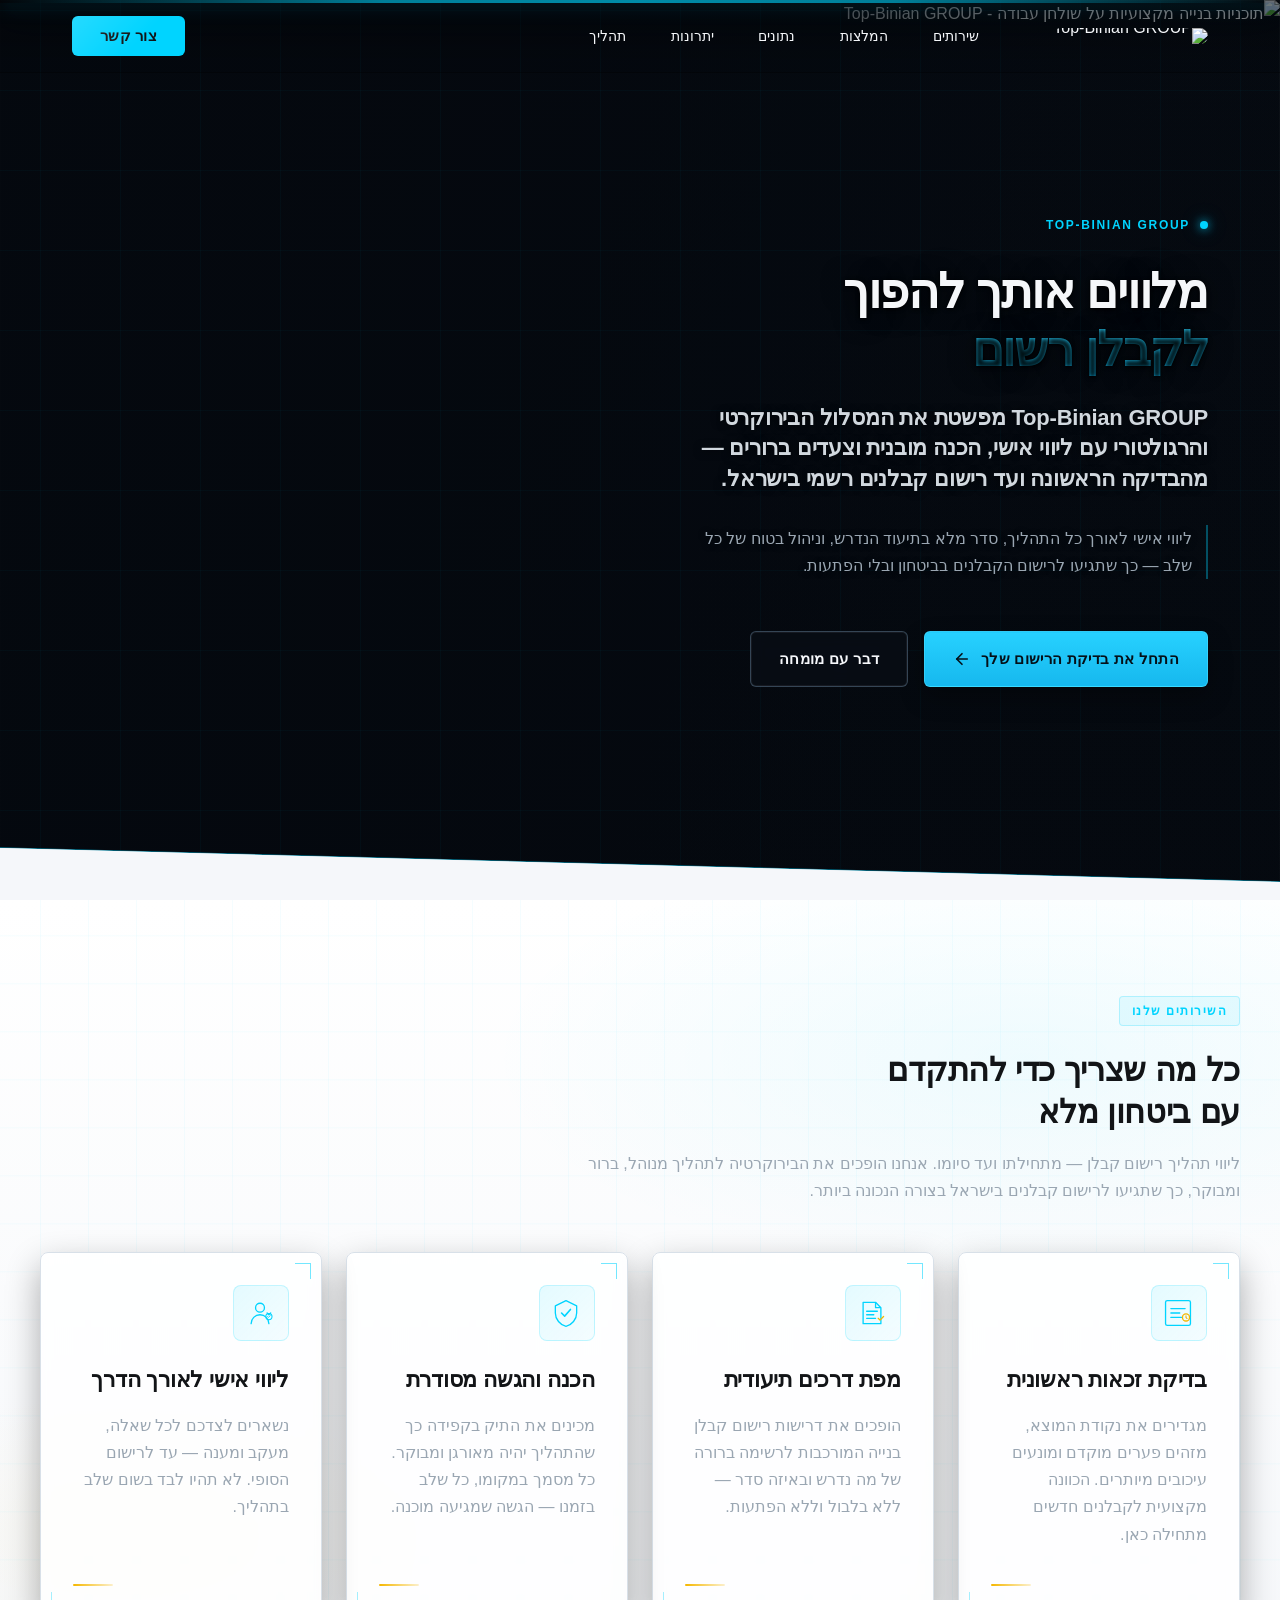
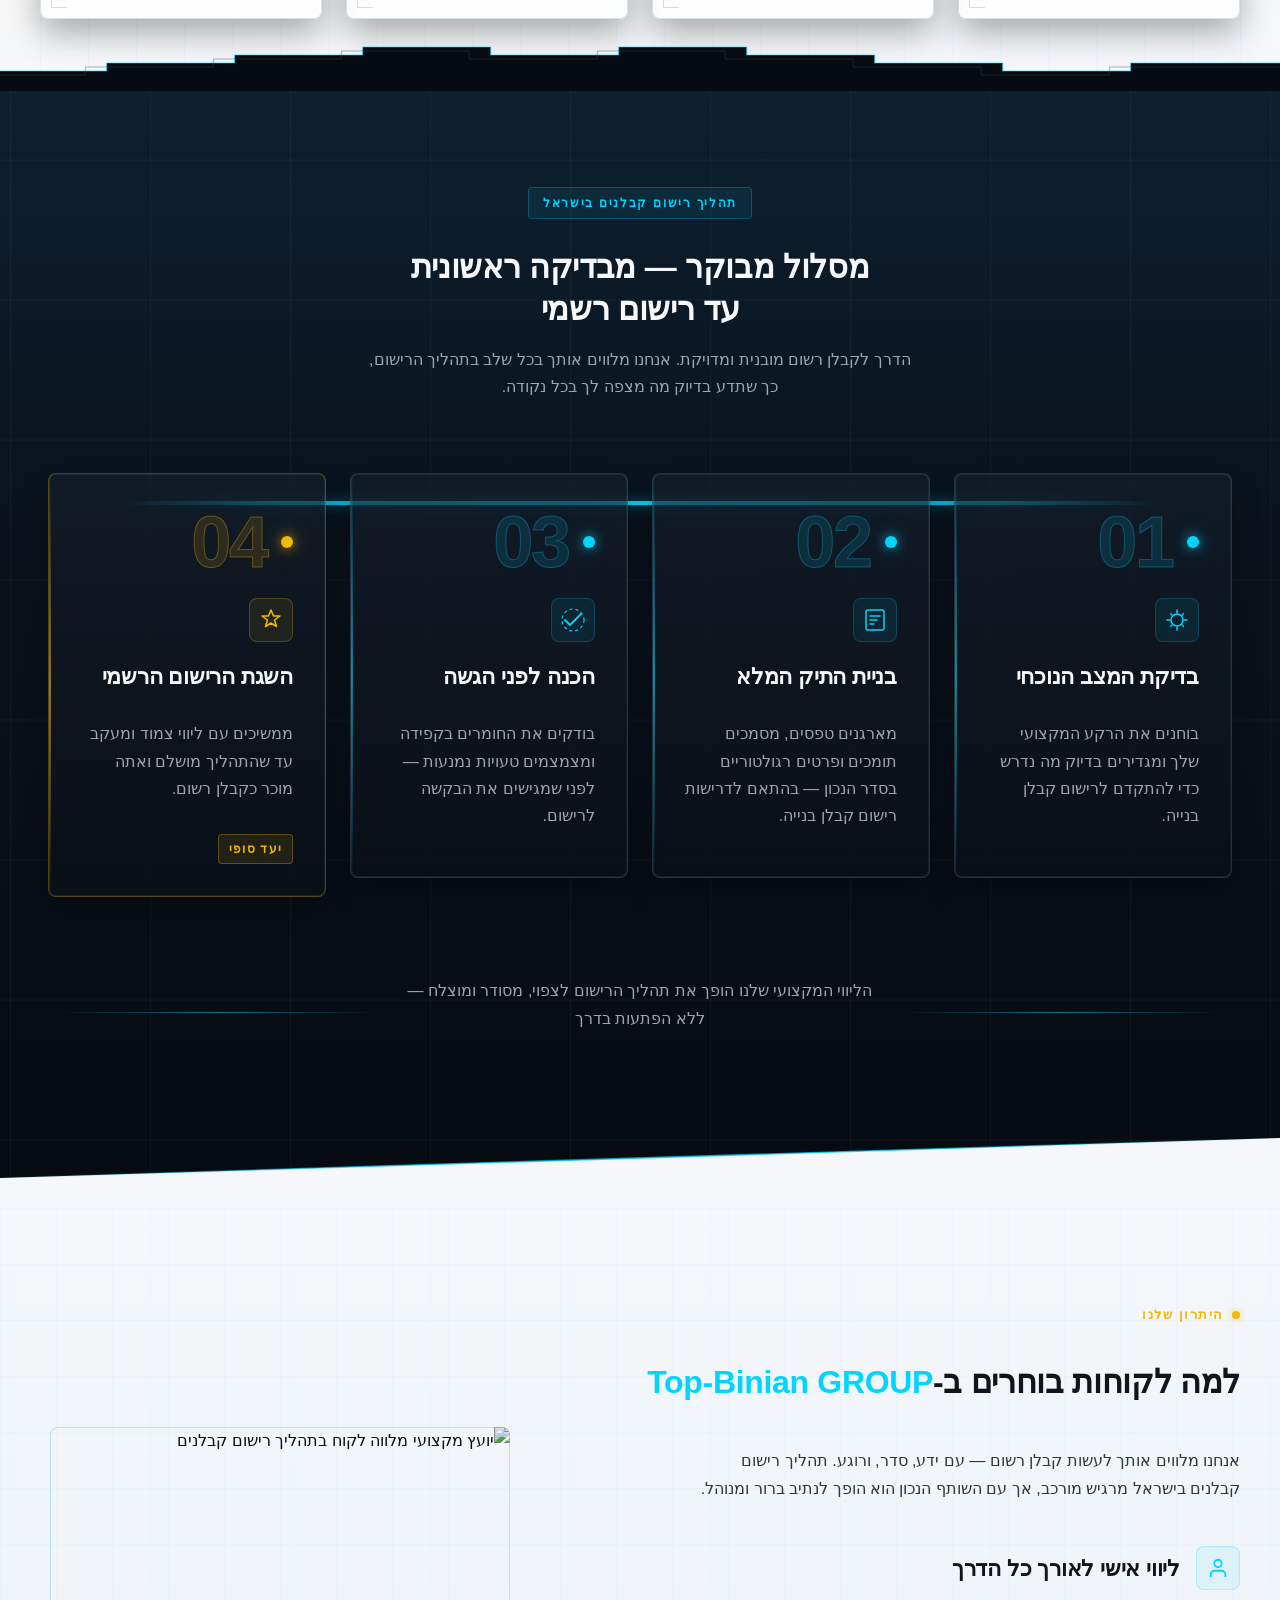
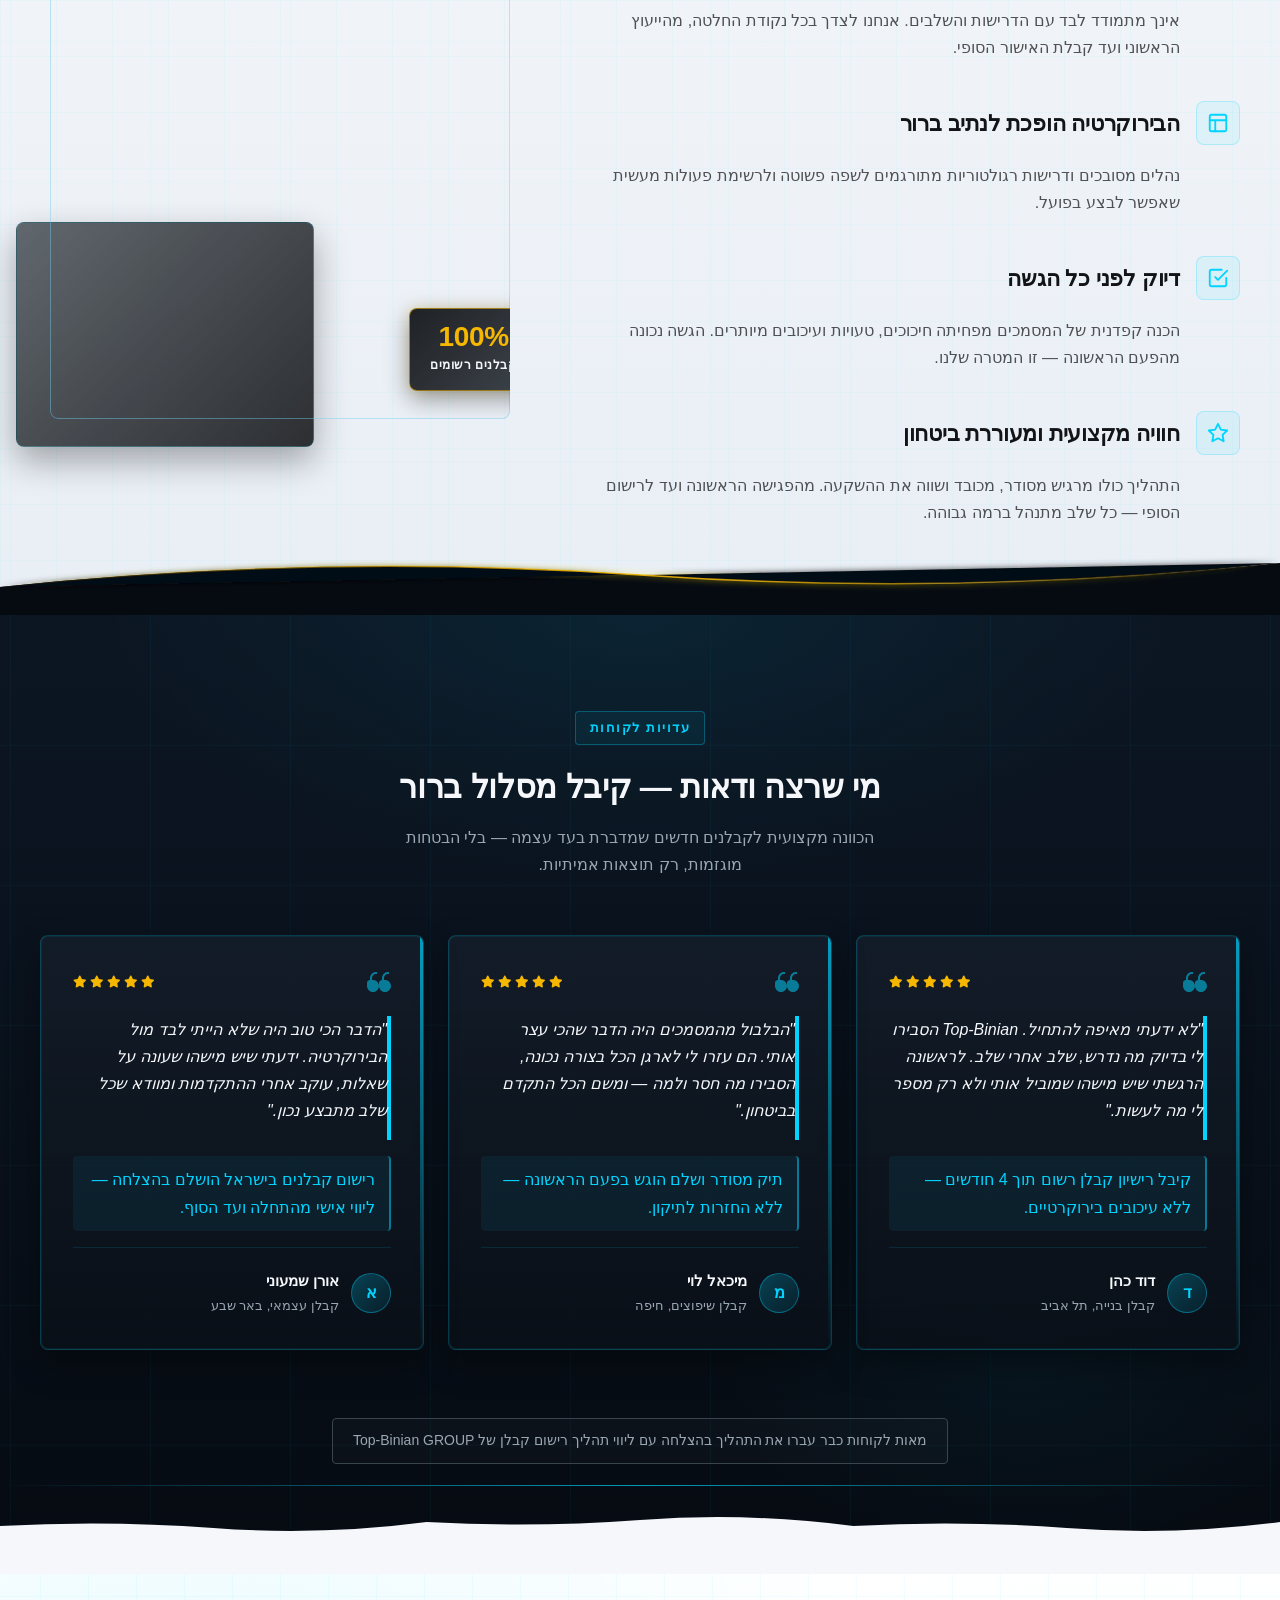
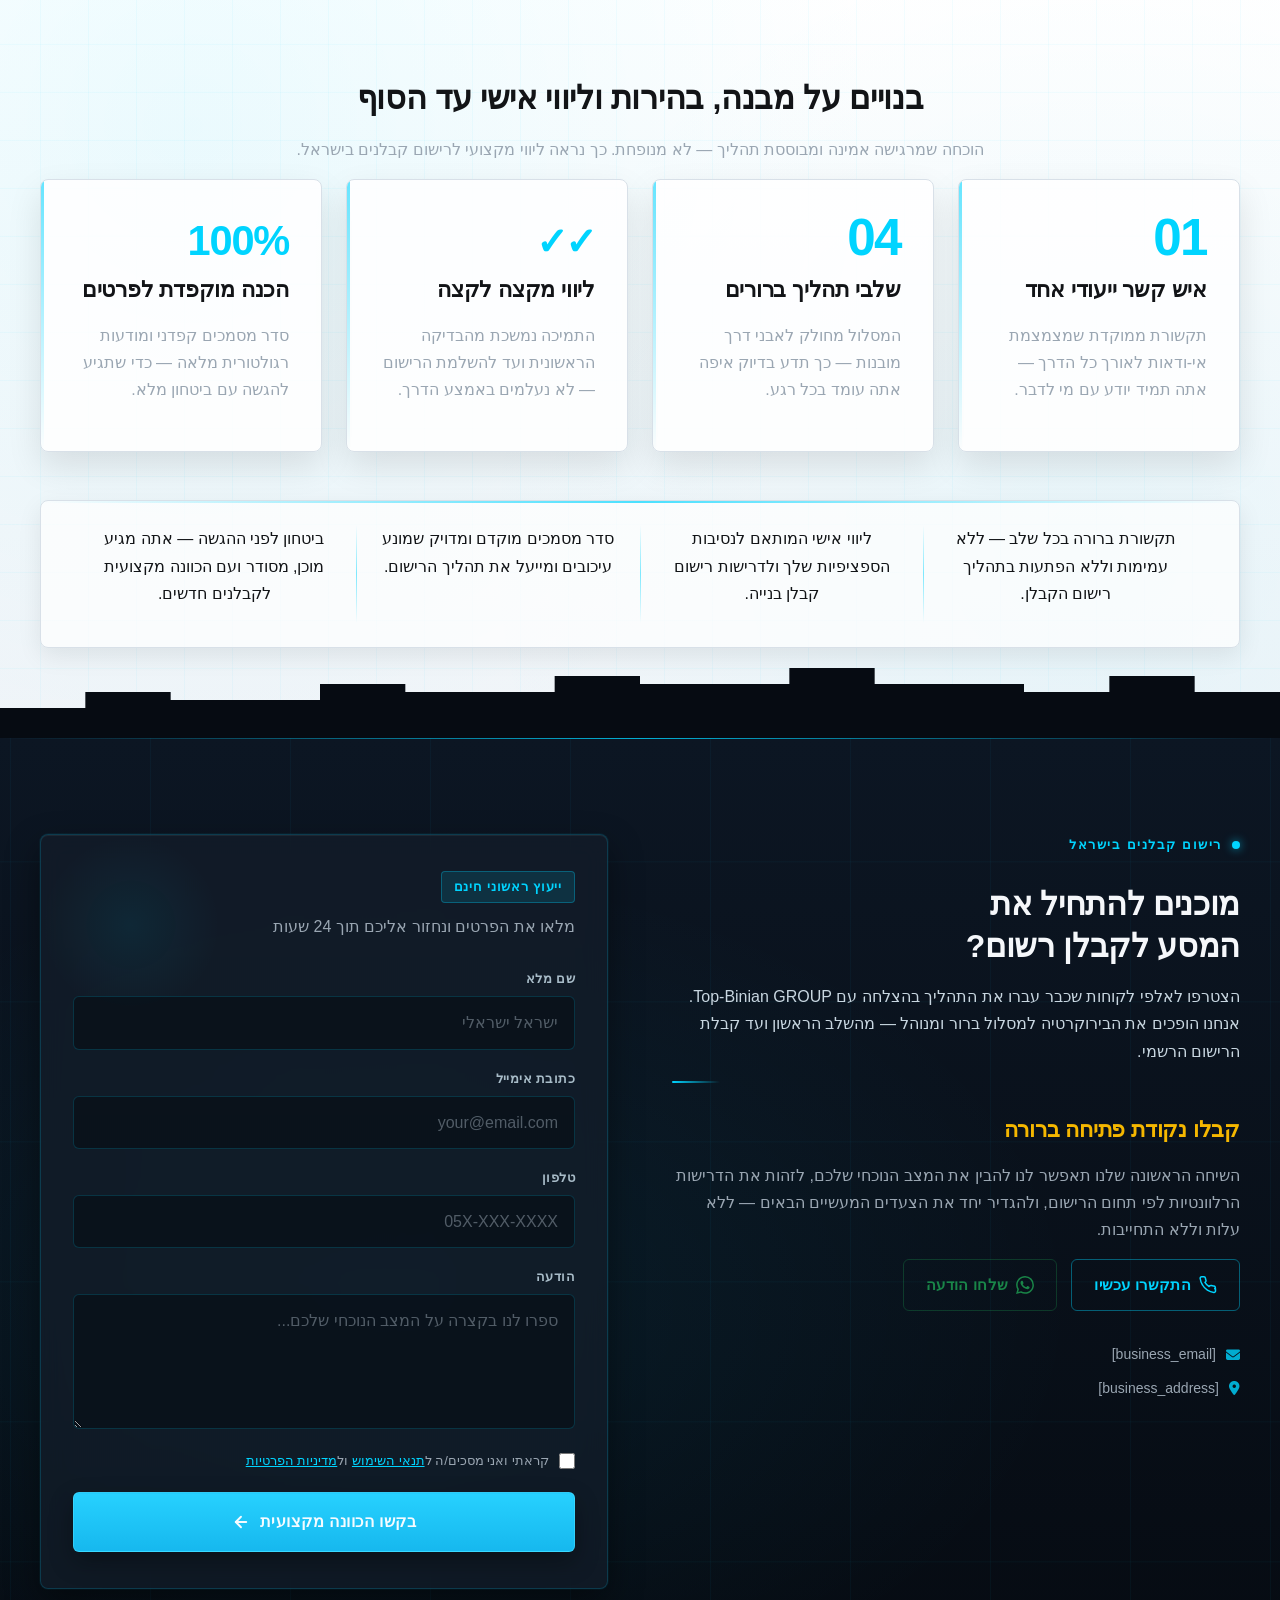
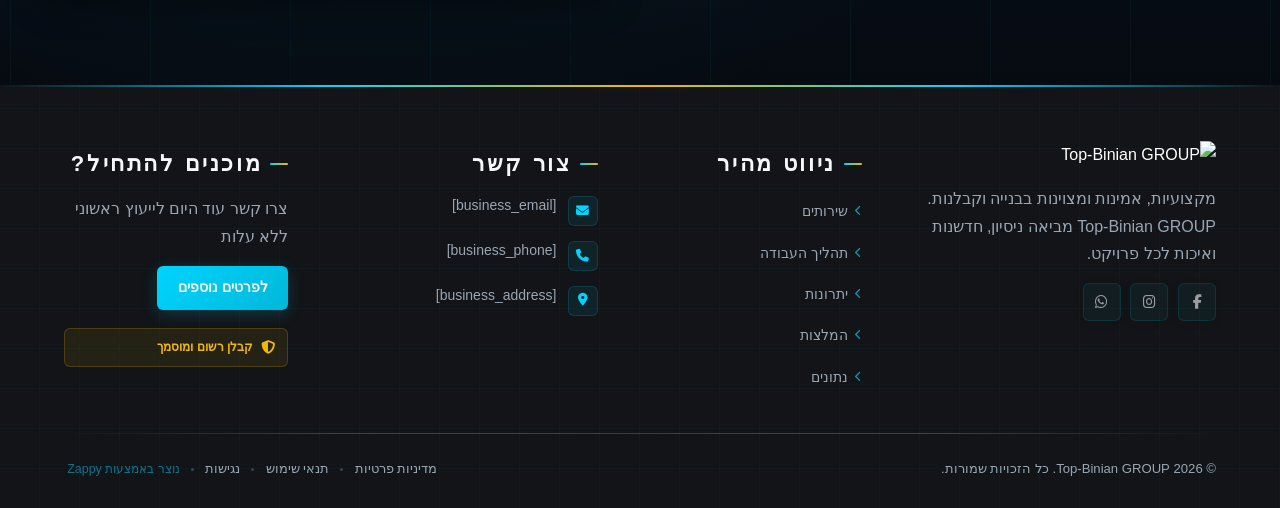
==== commit 38014ea4: "Background sync: Progressive GitHub Sync" ====
--- a/index.html
+++ b/index.html
@@ -354,7 +354,7 @@
       <a href="/" class="logo-link">
         <img src="/assets/top-binian-group-logo.webp" alt="Top-Binian GROUP" class="logo">
       </a>
-    </div><ul class="nav-menu" id="navMenu"><li><a href="#services">שירותים</a></li><li><a href="#process">תהליך</a></li><li><a href="#benefits">יתרונות</a></li><li><a href="#testimonials">המלצות</a></li><li><a href="#stats">נתונים</a></li></ul></div>
+    </div><ul class="nav-menu" id="navMenu"><li><a href="#services">שירותים</a></li><li><a href="#testimonials">המלצות</a></li><li><a href="#stats">נתונים</a></li><li><a href="#benefits">יתרונות</a></li><li><a href="#index-process-section">תהליך</a></li></ul></div>
 
     
 
@@ -793,7 +793,7 @@
 </script>
   
   <main>
-    <section class="index-hero-section" data-layout-spec="בית-hero" dir="rtl" data-hero-type="fullscreen-scrim">
+    <section class="index-hero-section" data-layout-spec="בית-hero" dir="rtl" data-hero-type="fullscreen-scrim" id="zappy-section-0">
   <!-- Background Image Layer -->
   <div class="index-hero-bg">
     <img data-hero-bg="true" data-placeholder="index-hero-image-1" data-context="Dark cinematic architectural environment: close-up of detailed construction blueprints and technical plans spread on a dark professional table, with precise engineering drawings, registration documents, measurement tools, a compass, and a subtle human hand holding a pen suggesting expert guidance. The scene has deep shadows, cool blue-tinted lighting emphasizing blueprint lines, near-black tones with electric cyan highlights on the technical drawings. Professional, authoritative, and prestigious atmosphere fitting a contractor registration consulting firm in Israel." width="1200" height="700" src="/assets/site-index-hero-image-1.webp" alt="תוכניות בנייה מקצועיות על שולחן עבודה - Top-Binian GROUP">
@@ -870,24 +870,24 @@
 
 <section id="services" class="index-services-section" data-layout-spec="בית-services" dir="rtl">
   <!-- Blueprint grid background overlay -->
-  <div class="index-services-section__bg-pattern" aria-hidden="true"></div>
-
-  <div class="index-services-section__container">
+  <div class="index-services-section__bg-pattern" aria-hidden="true" id="zappy-section-2"></div>
+
+  <div class="index-services-section__container" id="zappy-section-3">
     <!-- Intro block -->
-    <div class="index-services-section__intro">
+    <div class="index-services-section__intro" id="zappy-section-4">
       <span class="index-services-section__label">השירותים שלנו</span>
       <h2 class="index-services-section__heading">כל מה שצריך כדי להתקדם<br>עם ביטחון מלא</h2>
       <p class="index-services-section__subheading">ליווי תהליך רישום קבלן — מתחילתו ועד סיומו. אנחנו הופכים את הבירוקרטיה לתהליך מנוהל, ברור ומבוקר, כך שתגיעו לרישום קבלנים בישראל בצורה הנכונה ביותר.</p>
     </div>
 
     <!-- 4-card grid -->
-    <div class="index-services-section__grid">
+    <div class="index-services-section__grid" id="zappy-section-5">
 
       <!-- Card 1 -->
-      <article class="index-services-section__card">
-        <div class="index-services-section__card-corner index-services-section__card-corner--tr" aria-hidden="true"></div>
-        <div class="index-services-section__card-corner index-services-section__card-corner--bl" aria-hidden="true"></div>
-        <div class="index-services-section__card-icon" aria-hidden="true">
+      <article class="index-services-section__card" id="zappy-section-6">
+        <div class="index-services-section__card-corner index-services-section__card-corner--tr" aria-hidden="true" id="zappy-section-7"></div>
+        <div class="index-services-section__card-corner index-services-section__card-corner--bl" aria-hidden="true" id="zappy-section-8"></div>
+        <div class="index-services-section__card-icon" aria-hidden="true" id="zappy-section-9">
           <svg data-element-type="icon" data-icon-type="svg" width="36" height="36" viewBox="0 0 36 36" fill="none" xmlns="http://www.w3.org/2000/svg">
             <rect x="4" y="4" width="28" height="28" rx="2" stroke="currentColor" stroke-width="1.5"></rect>
             <path d="M10 13h16M10 18h10M10 23h12" stroke="currentColor" stroke-width="1.5" stroke-linecap="round"></path>
@@ -895,18 +895,18 @@
             <path d="M27 21v2l1.2 1.2" stroke="var(--accent)" stroke-width="1.2" stroke-linecap="round"></path>
           </svg>
         </div>
-        <div class="index-services-section__card-body">
+        <div class="index-services-section__card-body" id="zappy-section-10">
           <h3 class="index-services-section__card-title">בדיקת זכאות ראשונית</h3>
           <p class="index-services-section__card-text">מגדירים את נקודת המוצא, מזהים פערים מוקדם ומונעים עיכובים מיותרים. הכוונה מקצועית לקבלנים חדשים מתחילה כאן.</p>
         </div>
-        <div class="index-services-section__card-accent-line" aria-hidden="true"></div>
+        <div class="index-services-section__card-accent-line" aria-hidden="true" id="zappy-section-11"></div>
       </article>
 
       <!-- Card 2 -->
-      <article class="index-services-section__card">
-        <div class="index-services-section__card-corner index-services-section__card-corner--tr" aria-hidden="true"></div>
-        <div class="index-services-section__card-corner index-services-section__card-corner--bl" aria-hidden="true"></div>
-        <div class="index-services-section__card-icon" aria-hidden="true">
+      <article class="index-services-section__card" id="zappy-section-12">
+        <div class="index-services-section__card-corner index-services-section__card-corner--tr" aria-hidden="true" id="zappy-section-13"></div>
+        <div class="index-services-section__card-corner index-services-section__card-corner--bl" aria-hidden="true" id="zappy-section-14"></div>
+        <div class="index-services-section__card-icon" aria-hidden="true" id="zappy-section-15">
           <svg data-element-type="icon" data-icon-type="svg" width="36" height="36" viewBox="0 0 36 36" fill="none" xmlns="http://www.w3.org/2000/svg">
             <path d="M8 6h14l6 6v18H8V6z" stroke="currentColor" stroke-width="1.5" stroke-linejoin="round"></path>
             <path d="M22 6v6h6" stroke="currentColor" stroke-width="1.5" stroke-linejoin="round"></path>
@@ -914,35 +914,35 @@
             <path d="M25 24l2 2 4-4" stroke="var(--accent)" stroke-width="1.5" stroke-linecap="round" stroke-linejoin="round"></path>
           </svg>
         </div>
-        <div class="index-services-section__card-body">
+        <div class="index-services-section__card-body" id="zappy-section-16">
           <h3 class="index-services-section__card-title">מפת דרכים תיעודית</h3>
           <p class="index-services-section__card-text">הופכים את דרישות רישום קבלן בנייה המורכבות לרשימה ברורה של מה נדרש ובאיזה סדר — ללא בלבול וללא הפתעות.</p>
         </div>
-        <div class="index-services-section__card-accent-line" aria-hidden="true"></div>
+        <div class="index-services-section__card-accent-line" aria-hidden="true" id="zappy-section-17"></div>
       </article>
 
       <!-- Card 3 -->
-      <article class="index-services-section__card">
-        <div class="index-services-section__card-corner index-services-section__card-corner--tr" aria-hidden="true"></div>
-        <div class="index-services-section__card-corner index-services-section__card-corner--bl" aria-hidden="true"></div>
-        <div class="index-services-section__card-icon" aria-hidden="true">
+      <article class="index-services-section__card" id="zappy-section-18">
+        <div class="index-services-section__card-corner index-services-section__card-corner--tr" aria-hidden="true" id="zappy-section-19"></div>
+        <div class="index-services-section__card-corner index-services-section__card-corner--bl" aria-hidden="true" id="zappy-section-20"></div>
+        <div class="index-services-section__card-icon" aria-hidden="true" id="zappy-section-21">
           <svg data-element-type="icon" data-icon-type="svg" width="36" height="36" viewBox="0 0 36 36" fill="none" xmlns="http://www.w3.org/2000/svg">
             <path d="M18 4L6 10v8c0 7 5.4 13.5 12 15 6.6-1.5 12-8 12-15v-8L18 4z" stroke="currentColor" stroke-width="1.5" stroke-linejoin="round"></path>
             <path d="M13 18l3.5 3.5L23 14" stroke="var(--primary)" stroke-width="1.8" stroke-linecap="round" stroke-linejoin="round"></path>
           </svg>
         </div>
-        <div class="index-services-section__card-body">
+        <div class="index-services-section__card-body" id="zappy-section-22">
           <h3 class="index-services-section__card-title">הכנה והגשה מסודרת</h3>
           <p class="index-services-section__card-text">מכינים את התיק בקפידה כך שהתהליך יהיה מאורגן ומבוקר. כל מסמך במקומו, כל שלב בזמנו — הגשה שמגיעה מוכנה.</p>
         </div>
-        <div class="index-services-section__card-accent-line" aria-hidden="true"></div>
+        <div class="index-services-section__card-accent-line" aria-hidden="true" id="zappy-section-23"></div>
       </article>
 
       <!-- Card 4 -->
-      <article class="index-services-section__card">
-        <div class="index-services-section__card-corner index-services-section__card-corner--tr" aria-hidden="true"></div>
-        <div class="index-services-section__card-corner index-services-section__card-corner--bl" aria-hidden="true"></div>
-        <div class="index-services-section__card-icon" aria-hidden="true">
+      <article class="index-services-section__card" id="zappy-section-24">
+        <div class="index-services-section__card-corner index-services-section__card-corner--tr" aria-hidden="true" id="zappy-section-25"></div>
+        <div class="index-services-section__card-corner index-services-section__card-corner--bl" aria-hidden="true" id="zappy-section-26"></div>
+        <div class="index-services-section__card-icon" aria-hidden="true" id="zappy-section-27">
           <svg data-element-type="icon" data-icon-type="svg" width="36" height="36" viewBox="0 0 36 36" fill="none" xmlns="http://www.w3.org/2000/svg">
             <circle cx="18" cy="12" r="5" stroke="currentColor" stroke-width="1.5"></circle>
             <path d="M8 30c0-5.5 4.5-10 10-10s10 4.5 10 10" stroke="currentColor" stroke-width="1.5" stroke-linecap="round"></path>
@@ -951,11 +951,11 @@
             <path d="M26.5 22l1 1 2-2" stroke="var(--primary)" stroke-width="1" stroke-linecap="round" stroke-linejoin="round"></path>
           </svg>
         </div>
-        <div class="index-services-section__card-body">
+        <div class="index-services-section__card-body" id="zappy-section-28">
           <h3 class="index-services-section__card-title">ליווי אישי לאורך הדרך</h3>
           <p class="index-services-section__card-text">נשארים לצדכם לכל שאלה, מעקב ומענה — עד לרישום הסופי. לא תהיו לבד בשום שלב בתהליך.</p>
         </div>
-        <div class="index-services-section__card-accent-line" aria-hidden="true"></div>
+        <div class="index-services-section__card-accent-line" aria-hidden="true" id="zappy-section-29"></div>
       </article>
 
     </div>
@@ -963,7 +963,7 @@
   </div>
 
   <!-- Architectural stepped divider -->
-  <div class="index-services-section__divider-wrapper" aria-hidden="true">
+  <div class="index-services-section__divider-wrapper" aria-hidden="true" id="zappy-section-30">
     <svg data-no-icon-edit="true" aria-hidden="true" viewBox="0 0 1200 72" preserveAspectRatio="none" xmlns="http://www.w3.org/2000/svg">
       <!-- Dark fill layer -->
       <path d="M0,72 L0,52 L100,52 L100,44 L220,44 L220,36 L340,36 L340,28 L460,28 L460,36 L580,36 L580,28 L700,28 L700,36 L820,36 L820,44 L940,44 L940,52 L1060,52 L1060,44 L1200,44 L1200,72 Z" fill="#060B12"></path>
@@ -975,22 +975,22 @@
   </div>
 </section>
 
-<section class="index-process-section" dir="rtl" data-layout-spec="בית-process">
+<section class="index-process-section" dir="rtl" data-layout-spec="בית-process" id="zappy-section-31">
   <!-- Blueprint grid background overlay -->
-  <div class="index-process-section__bg-pattern" aria-hidden="true"></div>
+  <div class="index-process-section__bg-pattern" aria-hidden="true" id="zappy-section-32"></div>
 
   <!-- Section Header -->
-  <div class="index-process-section__container">
-    <div class="index-process-section__header">
+  <div class="index-process-section__container" id="zappy-section-33">
+    <div class="index-process-section__header" id="zappy-section-34">
       <span class="index-process-section__label">תהליך רישום קבלנים בישראל</span>
       <h2 class="index-process-section__title">מסלול מבוקר — מבדיקה ראשונית<br>עד רישום רשמי</h2>
       <p class="index-process-section__subtitle">הדרך לקבלן רשום מובנית ומדויקת. אנחנו מלווים אותך בכל שלב בתהליך הרישום, כך שתדע בדיוק מה מצפה לך בכל נקודה.</p>
     </div>
 
     <!-- Process Steps -->
-    <div class="index-process-section__steps-wrapper">
+    <div class="index-process-section__steps-wrapper" id="zappy-section-35">
       <!-- Connector line (desktop) -->
-      <div class="index-process-section__connector" aria-hidden="true">
+      <div class="index-process-section__connector" aria-hidden="true" id="zappy-section-36">
         <svg viewBox="0 0 1100 4" preserveAspectRatio="none" xmlns="http://www.w3.org/2000/svg" aria-hidden="true" data-no-icon-edit="true">
           <defs>
             <linearGradient id="proc-line-grad" x1="100%" y1="0" x2="0%" y2="0">
@@ -1005,15 +1005,15 @@
         </svg>
       </div>
 
-      <div class="index-process-section__steps">
+      <div class="index-process-section__steps" id="zappy-section-37">
         <!-- Step 1 -->
-        <article class="index-process-section__step">
-          <div class="index-process-section__step-top">
-            <div class="index-process-section__step-dot" aria-hidden="true"></div>
+        <article class="index-process-section__step" id="zappy-section-38">
+          <div class="index-process-section__step-top" id="zappy-section-39">
+            <div class="index-process-section__step-dot" aria-hidden="true" id="zappy-section-40"></div>
             <span class="index-process-section__step-num">01</span>
           </div>
-          <div class="index-process-section__step-body">
-            <div class="index-process-section__step-icon" aria-hidden="true">
+          <div class="index-process-section__step-body" id="zappy-section-41">
+            <div class="index-process-section__step-icon" aria-hidden="true" id="zappy-section-42">
               <svg width="28" height="28" viewBox="0 0 28 28" fill="none" xmlns="http://www.w3.org/2000/svg" data-element-type="icon" data-icon-type="svg">
                 <circle cx="14" cy="14" r="6" stroke="currentColor" stroke-width="1.5"></circle>
                 <path d="M14 4V7M14 21V24M4 14H7M21 14H24" stroke="currentColor" stroke-width="1.5" stroke-linecap="round"></path>
@@ -1026,13 +1026,13 @@
         </article>
 
         <!-- Step 2 -->
-        <article class="index-process-section__step">
-          <div class="index-process-section__step-top">
-            <div class="index-process-section__step-dot" aria-hidden="true"></div>
+        <article class="index-process-section__step" id="zappy-section-43">
+          <div class="index-process-section__step-top" id="zappy-section-44">
+            <div class="index-process-section__step-dot" aria-hidden="true" id="zappy-section-45"></div>
             <span class="index-process-section__step-num">02</span>
           </div>
-          <div class="index-process-section__step-body">
-            <div class="index-process-section__step-icon" aria-hidden="true">
+          <div class="index-process-section__step-body" id="zappy-section-46">
+            <div class="index-process-section__step-icon" aria-hidden="true" id="zappy-section-47">
               <svg width="28" height="28" viewBox="0 0 28 28" fill="none" xmlns="http://www.w3.org/2000/svg" data-element-type="icon" data-icon-type="svg">
                 <rect x="5" y="4" width="18" height="20" rx="2" stroke="currentColor" stroke-width="1.5"></rect>
                 <path d="M9 10H19M9 14H16M9 18H13" stroke="currentColor" stroke-width="1.5" stroke-linecap="round"></path>
@@ -1044,13 +1044,13 @@
         </article>
 
         <!-- Step 3 -->
-        <article class="index-process-section__step">
-          <div class="index-process-section__step-top">
-            <div class="index-process-section__step-dot" aria-hidden="true"></div>
+        <article class="index-process-section__step" id="zappy-section-48">
+          <div class="index-process-section__step-top" id="zappy-section-49">
+            <div class="index-process-section__step-dot" aria-hidden="true" id="zappy-section-50"></div>
             <span class="index-process-section__step-num">03</span>
           </div>
-          <div class="index-process-section__step-body">
-            <div class="index-process-section__step-icon" aria-hidden="true">
+          <div class="index-process-section__step-body" id="zappy-section-51">
+            <div class="index-process-section__step-icon" aria-hidden="true" id="zappy-section-52">
               <svg width="28" height="28" viewBox="0 0 28 28" fill="none" xmlns="http://www.w3.org/2000/svg" data-element-type="icon" data-icon-type="svg">
                 <path d="M6 14L11 19L22 8" stroke="currentColor" stroke-width="1.8" stroke-linecap="round" stroke-linejoin="round"></path>
                 <circle cx="14" cy="14" r="11" stroke="currentColor" stroke-width="1.2" stroke-dasharray="3 3"></circle>
@@ -1062,13 +1062,13 @@
         </article>
 
         <!-- Step 4 -->
-        <article class="index-process-section__step index-process-section__step--last">
-          <div class="index-process-section__step-top">
-            <div class="index-process-section__step-dot index-process-section__step-dot--accent" aria-hidden="true"></div>
+        <article class="index-process-section__step index-process-section__step--last" id="zappy-section-53">
+          <div class="index-process-section__step-top" id="zappy-section-54">
+            <div class="index-process-section__step-dot index-process-section__step-dot--accent" aria-hidden="true" id="zappy-section-55"></div>
             <span class="index-process-section__step-num index-process-section__step-num--accent">04</span>
           </div>
-          <div class="index-process-section__step-body">
-            <div class="index-process-section__step-icon" aria-hidden="true">
+          <div class="index-process-section__step-body" id="zappy-section-56">
+            <div class="index-process-section__step-icon" aria-hidden="true" id="zappy-section-57">
               <svg width="28" height="28" viewBox="0 0 28 28" fill="none" xmlns="http://www.w3.org/2000/svg" data-element-type="icon" data-icon-type="svg">
                 <path d="M14 4L16.5 10H23L17.5 14L19.5 20.5L14 17L8.5 20.5L10.5 14L5 10H11.5L14 4Z" stroke="currentColor" stroke-width="1.5" stroke-linejoin="round"></path>
               </svg>
@@ -1082,15 +1082,15 @@
     </div>
 
     <!-- Bottom note -->
-    <div class="index-process-section__footer-note">
-      <div class="index-process-section__footer-line" aria-hidden="true"></div>
+    <div class="index-process-section__footer-note" id="zappy-section-58">
+      <div class="index-process-section__footer-line" aria-hidden="true" id="zappy-section-59"></div>
       <p class="index-process-section__footer-text">הליווי המקצועי שלנו הופך את תהליך הרישום לצפוי, מסודר ומוצלח — ללא הפתעות בדרך</p>
-      <div class="index-process-section__footer-line" aria-hidden="true"></div>
+      <div class="index-process-section__footer-line" aria-hidden="true" id="zappy-section-60"></div>
     </div>
   </div>
 
   <!-- Bottom divider: diagonal cut to light section -->
-  <div class="index-process-section__divider-wrapper" aria-hidden="true">
+  <div class="index-process-section__divider-wrapper" aria-hidden="true" id="zappy-section-61">
     <svg data-no-icon-edit="true" aria-hidden="true" viewBox="0 0 1440 80" preserveAspectRatio="none" xmlns="http://www.w3.org/2000/svg">
       <defs>
         <linearGradient id="proc-divider-edge" x1="0%" y1="0" x2="100%" y2="0">
@@ -1108,7 +1108,7 @@
   </div>
 </section>
 
-<section class="index-benefits-section" dir="rtl" data-layout-spec="בית-benefits">
+<section class="index-benefits-section" dir="rtl" data-layout-spec="בית-benefits" id="zappy-section-62">
   <!-- Blueprint grid overlay -->
   <div class="index-benefits-grid-overlay" aria-hidden="true"></div>
 
@@ -1224,7 +1224,7 @@
     <div class="its-grid">
 
       <!-- Card 1 -->
-      <article class="its-card">
+      <article class="its-card" id="zappy-section-64">
         <div class="its-card-top">
           <div class="its-quote-icon" aria-hidden="true">
             <svg data-element-type="icon" data-icon-type="svg" width="28" height="28" viewBox="0 0 28 28" fill="none" xmlns="http://www.w3.org/2000/svg">
@@ -1256,7 +1256,7 @@
       </article>
 
       <!-- Card 2 -->
-      <article class="its-card">
+      <article class="its-card" id="zappy-section-65">
         <div class="its-card-top">
           <div class="its-quote-icon" aria-hidden="true">
             <svg data-element-type="icon" data-icon-type="svg" width="28" height="28" viewBox="0 0 28 28" fill="none" xmlns="http://www.w3.org/2000/svg">
@@ -1288,7 +1288,7 @@
       </article>
 
       <!-- Card 3 -->
-      <article class="its-card">
+      <article class="its-card" id="zappy-section-66">
         <div class="its-card-top">
           <div class="its-quote-icon" aria-hidden="true">
             <svg data-element-type="icon" data-icon-type="svg" width="28" height="28" viewBox="0 0 28 28" fill="none" xmlns="http://www.w3.org/2000/svg">
@@ -1342,9 +1342,9 @@
 
 <section id="stats" class="index-stats-section" data-layout-spec="בית-stats" dir="rtl">
   <!-- Blueprint grid overlay -->
-  <div class="index-stats-section__grid-overlay" aria-hidden="true"></div>
-
-  <div class="index-stats-section__container">
+  <div class="index-stats-section__grid-overlay" aria-hidden="true" id="zappy-section-68"></div>
+
+  <div class="index-stats-section__container" id="zappy-section-69">
 
     <!-- Section Header -->
     <header class="index-stats-section__header">
@@ -1353,28 +1353,28 @@
     </header>
 
     <!-- Four Metric Blocks -->
-    <div class="index-stats-section__metrics">
-
-      <article class="index-stats-section__metric-card">
-        <div class="index-stats-section__metric-lead">01</div>
+    <div class="index-stats-section__metrics" id="zappy-section-70">
+
+      <article class="index-stats-section__metric-card" id="zappy-section-71">
+        <div class="index-stats-section__metric-lead" id="zappy-section-72">01</div>
         <h3 class="index-stats-section__metric-title">איש קשר ייעודי אחד</h3>
         <p class="index-stats-section__metric-desc">תקשורת ממוקדת שמצמצמת אי-ודאות לאורך כל הדרך — אתה תמיד יודע עם מי לדבר.</p>
       </article>
 
-      <article class="index-stats-section__metric-card">
-        <div class="index-stats-section__metric-lead">04</div>
+      <article class="index-stats-section__metric-card" id="zappy-section-73">
+        <div class="index-stats-section__metric-lead" id="zappy-section-74">04</div>
         <h3 class="index-stats-section__metric-title">שלבי תהליך ברורים</h3>
         <p class="index-stats-section__metric-desc">המסלול מחולק לאבני דרך מובנות — כך תדע בדיוק איפה אתה עומד בכל רגע.</p>
       </article>
 
-      <article class="index-stats-section__metric-card">
-        <div class="index-stats-section__metric-lead"><span class="index-stats-section__metric-lead--icon" aria-hidden="true">✓✓</span></div>
+      <article class="index-stats-section__metric-card" id="zappy-section-75">
+        <div class="index-stats-section__metric-lead" id="zappy-section-76"><span class="index-stats-section__metric-lead--icon" aria-hidden="true">✓✓</span></div>
         <h3 class="index-stats-section__metric-title">ליווי מקצה לקצה</h3>
         <p class="index-stats-section__metric-desc">התמיכה נמשכת מהבדיקה הראשונית ועד להשלמת הרישום — לא נעלמים באמצע הדרך.</p>
       </article>
 
-      <article class="index-stats-section__metric-card">
-        <div class="index-stats-section__metric-lead"><span class="index-stats-section__metric-lead--detail" aria-hidden="true">100%</span></div>
+      <article class="index-stats-section__metric-card" id="zappy-section-77">
+        <div class="index-stats-section__metric-lead" id="zappy-section-78"><span class="index-stats-section__metric-lead--detail" aria-hidden="true">100%</span></div>
         <h3 class="index-stats-section__metric-title">הכנה מוקפדת לפרטים</h3>
         <p class="index-stats-section__metric-desc">סדר מסמכים קפדני ומודעות רגולטורית מלאה — כדי שתגיע להגשה עם ביטחון מלא.</p>
       </article>
@@ -1382,27 +1382,27 @@
     </div>
 
     <!-- Trust Strip -->
-    <div class="index-stats-section__trust-strip" role="list">
-
-      <div class="index-stats-section__trust-item" role="listitem">
+    <div class="index-stats-section__trust-strip" role="list" id="zappy-section-79">
+
+      <div class="index-stats-section__trust-item" role="listitem" id="zappy-section-80">
         <p>תקשורת ברורה בכל שלב — ללא עמימות וללא הפתעות בתהליך רישום הקבלן.</p>
       </div>
 
       <span class="index-stats-section__trust-rule" aria-hidden="true"></span>
 
-      <div class="index-stats-section__trust-item" role="listitem">
+      <div class="index-stats-section__trust-item" role="listitem" id="zappy-section-81">
         <p>ליווי אישי המותאם לנסיבות הספציפיות שלך ולדרישות רישום קבלן בנייה.</p>
       </div>
 
       <span class="index-stats-section__trust-rule" aria-hidden="true"></span>
 
-      <div class="index-stats-section__trust-item" role="listitem">
+      <div class="index-stats-section__trust-item" role="listitem" id="zappy-section-82">
         <p>סדר מסמכים מוקדם ומדויק שמונע עיכובים ומייעל את תהליך הרישום.</p>
       </div>
 
       <span class="index-stats-section__trust-rule" aria-hidden="true"></span>
 
-      <div class="index-stats-section__trust-item" role="listitem">
+      <div class="index-stats-section__trust-item" role="listitem" id="zappy-section-83">
         <p>ביטחון לפני ההגשה — אתה מגיע מוכן, מסודר ועם הכוונה מקצועית לקבלנים חדשים.</p>
       </div>
 
@@ -1411,7 +1411,7 @@
   </div>
 
   <!-- Bottom Divider: Blueprint notch rising from bottom -->
-  <div class="index-stats-section__divider-wrapper">
+  <div class="index-stats-section__divider-wrapper" id="zappy-section-84">
     <svg data-no-icon-edit="true" aria-hidden="true" viewBox="0 0 1200 90" preserveAspectRatio="none" xmlns="http://www.w3.org/2000/svg">
       <path d="M0,90 L0,60 L80,60 L80,44 L160,44 L160,52 L300,52 L300,36 L380,36 L380,44 L520,44 L520,28 L600,28 L600,36 L740,36 L740,20 L820,20 L820,36 L960,36 L960,44 L1040,44 L1040,28 L1120,28 L1120,44 L1200,44 L1200,90 Z" fill="#060B12"></path>
     </svg>
@@ -1421,16 +1421,16 @@
 
 <section id="contact" class="index-contact-section" data-layout-spec="בית-contact" dir="rtl">
   <!-- Blueprint grid background overlay -->
-  <div class="index-contact-section__bg-pattern" aria-hidden="true"></div>
+  <div class="index-contact-section__bg-pattern" aria-hidden="true" id="zappy-section-86"></div>
   <!-- Cyan top seam -->
-  <div class="index-contact-section__top-seam" aria-hidden="true"></div>
-
-  <div class="index-contact-section__container">
-    <div class="index-contact-section__grid">
+  <div class="index-contact-section__top-seam" aria-hidden="true" id="zappy-section-87"></div>
+
+  <div class="index-contact-section__container" id="zappy-section-88">
+    <div class="index-contact-section__grid" id="zappy-section-89">
 
       <!-- START: Persuasive content column (RIGHT in RTL) -->
-      <div class="index-contact-section__content-col">
-        <div class="index-contact-section__eyebrow">
+      <div class="index-contact-section__content-col" id="zappy-section-90">
+        <div class="index-contact-section__eyebrow" id="zappy-section-91">
           <span class="index-contact-section__eyebrow-dot" aria-hidden="true"></span>
           <span>רישום קבלנים בישראל</span>
         </div>
@@ -1439,12 +1439,12 @@
 
         <p class="index-contact-section__lead">הצטרפו לאלפי לקוחות שכבר עברו את התהליך בהצלחה עם Top-Binian GROUP. אנחנו הופכים את הבירוקרטיה למסלול ברור ומנוהל — מהשלב הראשון ועד קבלת הרישום הרשמי.</p>
 
-        <div class="index-contact-section__divider-mini" aria-hidden="true"></div>
+        <div class="index-contact-section__divider-mini" aria-hidden="true" id="zappy-section-92"></div>
 
         <h3 class="index-contact-section__h3">קבלו נקודת פתיחה ברורה</h3>
         <p class="index-contact-section__follow-up">השיחה הראשונה שלנו תאפשר לנו להבין את המצב הנוכחי שלכם, לזהות את הדרישות הרלוונטיות לפי תחום הרישום, ולהגדיר יחד את הצעדים המעשיים הבאים — ללא עלות וללא התחייבות.</p>
 
-        <div class="index-contact-section__secondary-actions">
+        <div class="index-contact-section__secondary-actions" id="zappy-section-93">
           <a href="tel:[business_phone]" class="index-contact-section__action-btn index-contact-section__action-btn--call">
             <svg data-element-type="icon" data-icon-type="svg" width="18" height="18" viewBox="0 0 24 24" fill="none" stroke="currentColor" stroke-width="2" stroke-linecap="round" stroke-linejoin="round" aria-hidden="true"><path d="M22 16.92v3a2 2 0 0 1-2.18 2 19.79 19.79 0 0 1-8.63-3.07A19.5 19.5 0 0 1 4.69 12 19.79 19.79 0 0 1 1.58 3.38 2 2 0 0 1 3.55 1h3a2 2 0 0 1 2 1.72c.127.96.361 1.903.7 2.81a2 2 0 0 1-.45 2.11L7.91 8.54a16 16 0 0 0 5.55 5.55l.91-.91a2 2 0 0 1 2.11-.45c.907.339 1.85.573 2.81.7A2 2 0 0 1 21 16.92z"></path></svg>
             <span>התקשרו עכשיו</span>
@@ -1455,12 +1455,12 @@
           </a>
         </div>
 
-        <div class="index-contact-section__contact-info">
-          <div class="index-contact-section__contact-item">
+        <div class="index-contact-section__contact-info" id="zappy-section-94">
+          <div class="index-contact-section__contact-item" id="zappy-section-95">
             <i class="fa fa-envelope" aria-hidden="true"></i>
             <a href="mailto:[business_email]">[business_email]</a>
           </div>
-          <div class="index-contact-section__contact-item">
+          <div class="index-contact-section__contact-item" id="zappy-section-96">
             <i class="fa fa-map-marker-alt" aria-hidden="true"></i>
             <span>[business_address]</span>
           </div>
@@ -1468,30 +1468,30 @@
       </div>
 
       <!-- END: Contact form panel (LEFT in RTL) -->
-      <div class="index-contact-section__form-col">
-        <div class="index-contact-section__form-card">
-          <div class="index-contact-section__form-header">
+      <div class="index-contact-section__form-col" id="zappy-section-97">
+        <div class="index-contact-section__form-card" id="zappy-section-98">
+          <div class="index-contact-section__form-header" id="zappy-section-99">
             <span class="index-contact-section__form-badge">ייעוץ ראשוני חינם</span>
             <p class="index-contact-section__form-subtitle">מלאו את הפרטים ונחזור אליכם תוך 24 שעות</p>
           </div>
 
           <form class="contact-form index-contact-section__form" novalidate="">
-            <div class="index-contact-section__field-group">
+            <div class="index-contact-section__field-group" id="zappy-section-100">
               <label class="index-contact-section__label" for="contact-name">שם מלא</label>
               <input class="index-contact-section__input" type="text" id="contact-name" name="name" placeholder="ישראל ישראלי" required="" autocomplete="name">
             </div>
 
-            <div class="index-contact-section__field-group">
+            <div class="index-contact-section__field-group" id="zappy-section-101">
               <label class="index-contact-section__label" for="contact-email">כתובת אימייל</label>
               <input class="index-contact-section__input" type="email" id="contact-email" name="email" placeholder="your@email.com" required="" autocomplete="email">
             </div>
 
-            <div class="index-contact-section__field-group">
+            <div class="index-contact-section__field-group" id="zappy-section-102">
               <label class="index-contact-section__label" for="contact-phone">טלפון</label>
               <input class="index-contact-section__input" type="tel" id="contact-phone" name="phone" placeholder="05X-XXX-XXXX" required="" autocomplete="tel">
             </div>
 
-            <div class="index-contact-section__field-group">
+            <div class="index-contact-section__field-group" id="zappy-section-103">
               <label class="index-contact-section__label" for="contact-message">הודעה</label>
               <textarea class="index-contact-section__input index-contact-section__textarea" id="contact-message" name="message" rows="4" placeholder="ספרו לנו בקצרה על המצב הנוכחי שלכם..."></textarea>
             </div>
